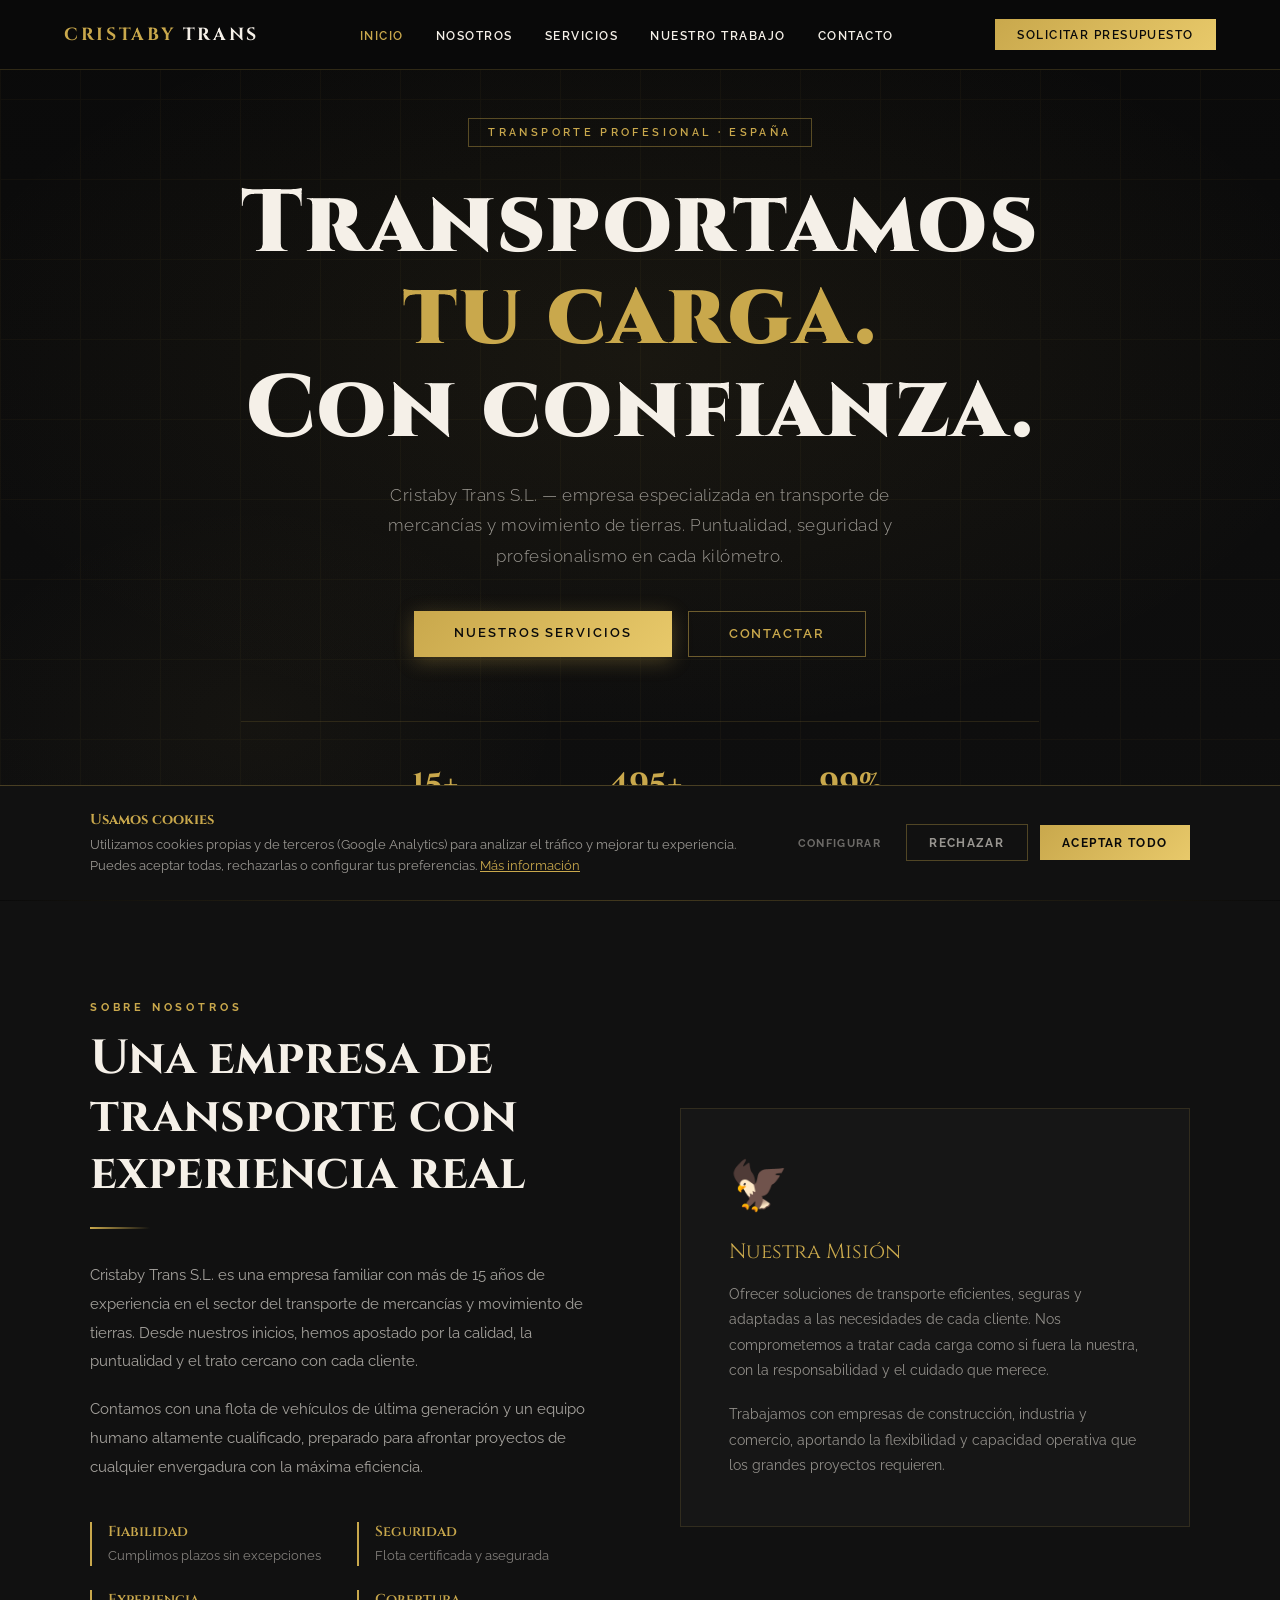
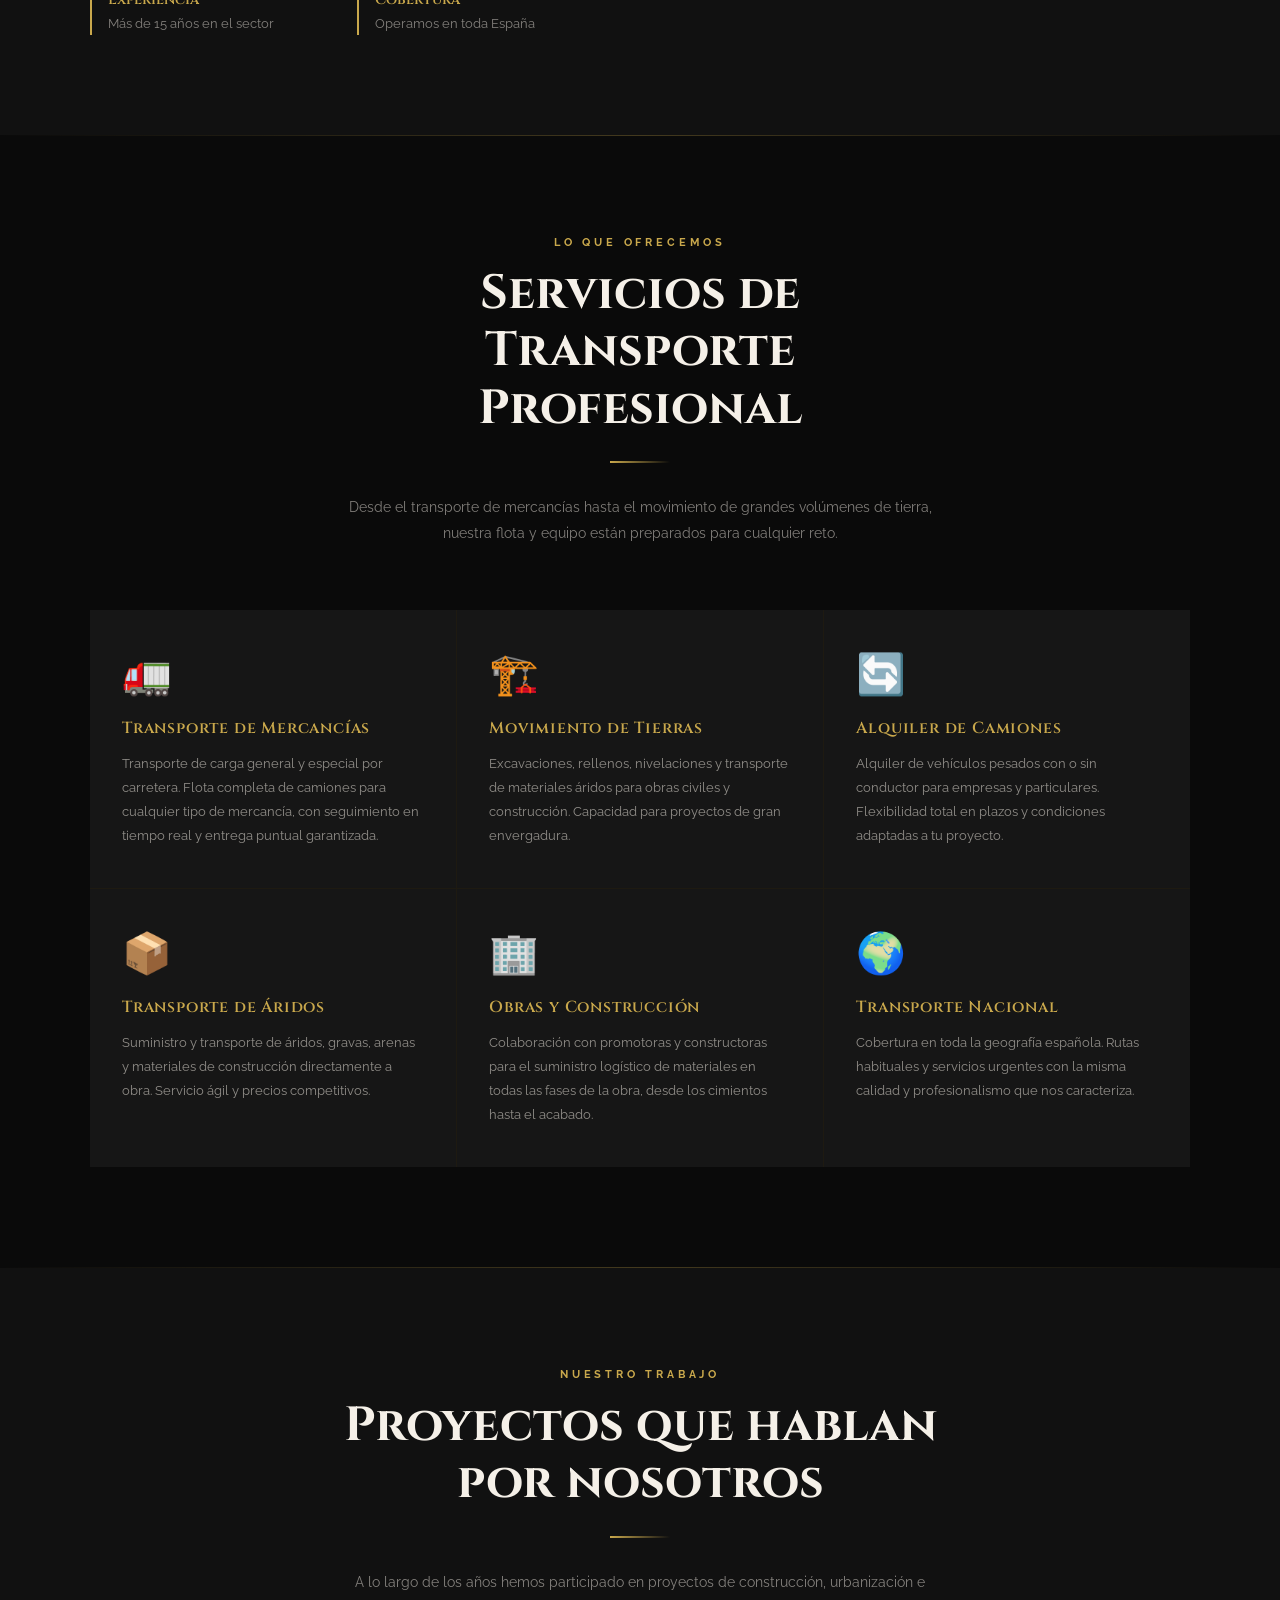
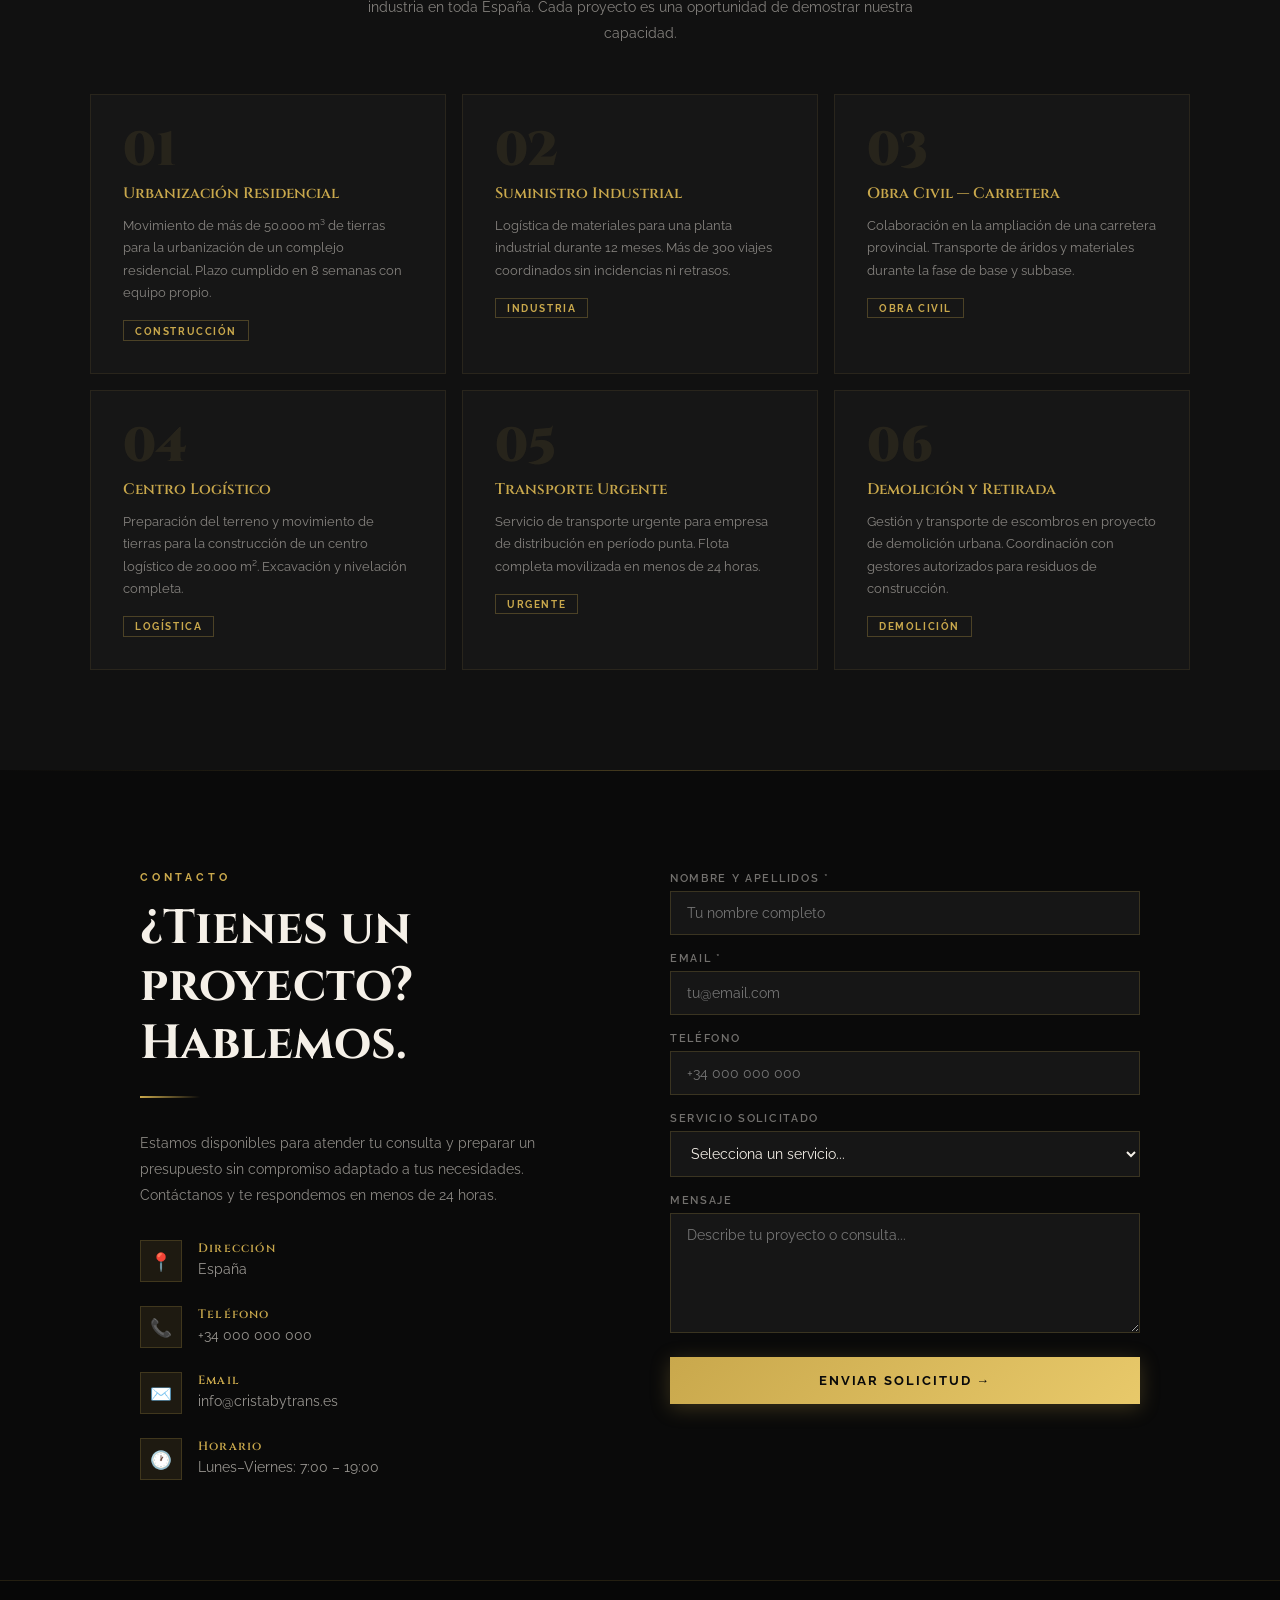
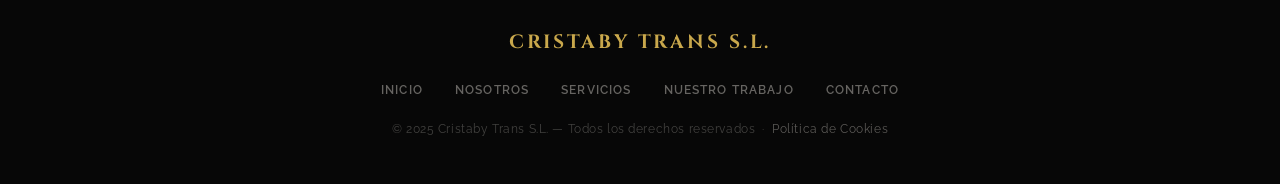
==== index.html @ d16fefc8 "Cristaby Trans - website business ready" ====
<!DOCTYPE html>
<html lang="es">
<head>
  <meta charset="UTF-8" />
  <meta name="viewport" content="width=device-width, initial-scale=1.0" />
  <title>Cristaby Trans S.L. — Transporte de Mercancías</title>
  <link href="https://fonts.googleapis.com/css2?family=Cinzel:wght@400;600;700;900&family=Raleway:wght@300;400;500;600&display=swap" rel="stylesheet" />
  <link rel="stylesheet" href="style.css" />
</head>
<body>

  <!-- NAV -->
  <nav>
    <a class="nav-logo" href="#inicio">CRISTABY <span>TRANS</span></a>
    <ul class="nav-links" id="navLinks">
      <li><a href="#inicio">Inicio</a></li>
      <li><a href="#sobre">Nosotros</a></li>
      <li><a href="#servicios">Servicios</a></li>
      <li><a href="#trabajo">Nuestro Trabajo</a></li>
      <li><a href="#contacto">Contacto</a></li>
    </ul>
    <a href="#contacto" class="nav-cta">Solicitar Presupuesto</a>
    <button class="hamburger" id="hamburger" aria-label="Menú">
      <span></span><span></span><span></span>
    </button>
  </nav>
  <div class="scroll-progress" id="scrollProgress"></div>

  <!-- HERO -->
  <section id="inicio">
    <div class="hero-bg"></div>
    <div class="hero-lines"></div>
    <div class="hero-content">
      <div class="hero-badge">Transporte Profesional · España</div>
      <h1 class="hero-title">
        Transportamos<br>
        <span class="gold">tu carga.</span><br>
        Con confianza.
      </h1>
      <p class="hero-sub">
        Cristaby Trans S.L. — empresa especializada en transporte de mercancías y movimiento de tierras. Puntualidad, seguridad y profesionalismo en cada kilómetro.
      </p>
      <div class="hero-btns">
        <a href="#servicios" class="btn-gold">Nuestros Servicios</a>
        <a href="#contacto" class="btn-outline">Contactar</a>
      </div>
      <div class="hero-stats">
        <div class="stat-item">
          <div class="stat-num">15+</div>
          <div class="stat-label">Años de experiencia</div>
        </div>
        <div class="stat-item">
          <div class="stat-num">500+</div>
          <div class="stat-label">Proyectos completados</div>
        </div>
        <div class="stat-item">
          <div class="stat-num">100%</div>
          <div class="stat-label">Entregas a tiempo</div>
        </div>
      </div>
    </div>
  </section>

  <div class="gold-bar"></div>

  <!-- SOBRE NOSOTROS -->
  <section id="sobre">
    <div class="sobre-grid reveal">
      <div class="sobre-text">
        <div class="section-label">Sobre Nosotros</div>
        <h2 class="section-title">Una empresa de transporte con experiencia real</h2>
        <div class="section-divider"></div>
        <p>
          Cristaby Trans S.L. es una empresa familiar con más de 15 años de experiencia en el sector del transporte de mercancías y movimiento de tierras. Desde nuestros inicios, hemos apostado por la calidad, la puntualidad y el trato cercano con cada cliente.
        </p>
        <p>
          Contamos con una flota de vehículos de última generación y un equipo humano altamente cualificado, preparado para afrontar proyectos de cualquier envergadura con la máxima eficiencia.
        </p>
        <div class="sobre-values">
          <div class="value-item">
            <div class="value-title">Fiabilidad</div>
            <div class="value-desc">Cumplimos plazos sin excepciones</div>
          </div>
          <div class="value-item">
            <div class="value-title">Seguridad</div>
            <div class="value-desc">Flota certificada y asegurada</div>
          </div>
          <div class="value-item">
            <div class="value-title">Experiencia</div>
            <div class="value-desc">Más de 15 años en el sector</div>
          </div>
          <div class="value-item">
            <div class="value-title">Cobertura</div>
            <div class="value-desc">Operamos en toda España</div>
          </div>
        </div>
      </div>
      <div class="sobre-visual">
        <div class="sobre-box">
          <div class="sobre-icon">🦅</div>
          <div class="sobre-box-title">Nuestra Misión</div>
          <p>
            Ofrecer soluciones de transporte eficientes, seguras y adaptadas a las necesidades de cada cliente. Nos comprometemos a tratar cada carga como si fuera la nuestra, con la responsabilidad y el cuidado que merece.
          </p>
          <br/>
          <p>
            Trabajamos con empresas de construcción, industria y comercio, aportando la flexibilidad y capacidad operativa que los grandes proyectos requieren.
          </p>
        </div>
      </div>
    </div>
  </section>

  <div class="gold-bar"></div>

  <!-- SERVICIOS -->
  <section id="servicios">
    <div class="servicios-header reveal">
      <div class="section-label">Lo Que Ofrecemos</div>
      <h2 class="section-title">Servicios de Transporte Profesional</h2>
      <div class="section-divider"></div>
      <p style="font-size:0.88rem; color:rgba(245,240,232,0.5); line-height:1.8;">
        Desde el transporte de mercancías hasta el movimiento de grandes volúmenes de tierra, nuestra flota y equipo están preparados para cualquier reto.
      </p>
    </div>
    <div class="servicios-grid reveal">
      <div class="servicio-card">
        <span class="servicio-icon">🚛</span>
        <div class="servicio-title">Transporte de Mercancías</div>
        <p class="servicio-desc">Transporte de carga general y especial por carretera. Flota completa de camiones para cualquier tipo de mercancía, con seguimiento en tiempo real y entrega puntual garantizada.</p>
      </div>
      <div class="servicio-card">
        <span class="servicio-icon">🏗️</span>
        <div class="servicio-title">Movimiento de Tierras</div>
        <p class="servicio-desc">Excavaciones, rellenos, nivelaciones y transporte de materiales áridos para obras civiles y construcción. Capacidad para proyectos de gran envergadura.</p>
      </div>
      <div class="servicio-card">
        <span class="servicio-icon">🔄</span>
        <div class="servicio-title">Alquiler de Camiones</div>
        <p class="servicio-desc">Alquiler de vehículos pesados con o sin conductor para empresas y particulares. Flexibilidad total en plazos y condiciones adaptadas a tu proyecto.</p>
      </div>
      <div class="servicio-card">
        <span class="servicio-icon">📦</span>
        <div class="servicio-title">Transporte de Áridos</div>
        <p class="servicio-desc">Suministro y transporte de áridos, gravas, arenas y materiales de construcción directamente a obra. Servicio ágil y precios competitivos.</p>
      </div>
      <div class="servicio-card">
        <span class="servicio-icon">🏢</span>
        <div class="servicio-title">Obras y Construcción</div>
        <p class="servicio-desc">Colaboración con promotoras y constructoras para el suministro logístico de materiales en todas las fases de la obra, desde los cimientos hasta el acabado.</p>
      </div>
      <div class="servicio-card">
        <span class="servicio-icon">🌍</span>
        <div class="servicio-title">Transporte Nacional</div>
        <p class="servicio-desc">Cobertura en toda la geografía española. Rutas habituales y servicios urgentes con la misma calidad y profesionalismo que nos caracteriza.</p>
      </div>
    </div>
  </section>

  <div class="gold-bar"></div>

  <!-- NUESTRO TRABAJO -->
  <section id="trabajo">
    <div class="reveal" style="max-width:600px; margin:0 auto; text-align:center;">
      <div class="section-label">Nuestro Trabajo</div>
      <h2 class="section-title">Proyectos que hablan por nosotros</h2>
      <div class="section-divider"></div>
      <p style="font-size:0.88rem; color:rgba(245,240,232,0.5); line-height:1.8;">
        A lo largo de los años hemos participado en proyectos de construcción, urbanización e industria en toda España. Cada proyecto es una oportunidad de demostrar nuestra capacidad.
      </p>
    </div>
    <div class="trabajo-grid reveal">
      <div class="trabajo-item">
        <div class="trabajo-num">01</div>
        <div class="trabajo-title">Urbanización Residencial</div>
        <p class="trabajo-desc">Movimiento de más de 50.000 m³ de tierras para la urbanización de un complejo residencial. Plazo cumplido en 8 semanas con equipo propio.</p>
        <span class="trabajo-tag">Construcción</span>
      </div>
      <div class="trabajo-item">
        <div class="trabajo-num">02</div>
        <div class="trabajo-title">Suministro Industrial</div>
        <p class="trabajo-desc">Logística de materiales para una planta industrial durante 12 meses. Más de 300 viajes coordinados sin incidencias ni retrasos.</p>
        <span class="trabajo-tag">Industria</span>
      </div>
      <div class="trabajo-item">
        <div class="trabajo-num">03</div>
        <div class="trabajo-title">Obra Civil — Carretera</div>
        <p class="trabajo-desc">Colaboración en la ampliación de una carretera provincial. Transporte de áridos y materiales durante la fase de base y subbase.</p>
        <span class="trabajo-tag">Obra Civil</span>
      </div>
      <div class="trabajo-item">
        <div class="trabajo-num">04</div>
        <div class="trabajo-title">Centro Logístico</div>
        <p class="trabajo-desc">Preparación del terreno y movimiento de tierras para la construcción de un centro logístico de 20.000 m². Excavación y nivelación completa.</p>
        <span class="trabajo-tag">Logística</span>
      </div>
      <div class="trabajo-item">
        <div class="trabajo-num">05</div>
        <div class="trabajo-title">Transporte Urgente</div>
        <p class="trabajo-desc">Servicio de transporte urgente para empresa de distribución en período punta. Flota completa movilizada en menos de 24 horas.</p>
        <span class="trabajo-tag">Urgente</span>
      </div>
      <div class="trabajo-item">
        <div class="trabajo-num">06</div>
        <div class="trabajo-title">Demolición y Retirada</div>
        <p class="trabajo-desc">Gestión y transporte de escombros en proyecto de demolición urbana. Coordinación con gestores autorizados para residuos de construcción.</p>
        <span class="trabajo-tag">Demolición</span>
      </div>
    </div>
  </section>

  <div class="gold-bar"></div>

  <!-- CONTACTO -->
  <section id="contacto">
    <div class="contacto-wrapper reveal">
      <div class="contacto-info">
        <div class="section-label">Contacto</div>
        <h2 class="section-title">¿Tienes un proyecto? Hablemos.</h2>
        <div class="section-divider"></div>
        <p>
          Estamos disponibles para atender tu consulta y preparar un presupuesto sin compromiso adaptado a tus necesidades. Contáctanos y te respondemos en menos de 24 horas.
        </p>
        <div class="contacto-items">
          <div class="contacto-item">
            <div class="contacto-item-icon">📍</div>
            <div class="contacto-item-text">
              <strong>Dirección</strong>
              <span>España</span>
            </div>
          </div>
          <div class="contacto-item">
            <div class="contacto-item-icon">📞</div>
            <div class="contacto-item-text">
              <strong>Teléfono</strong>
              <span>+34 000 000 000</span>
            </div>
          </div>
          <div class="contacto-item">
            <div class="contacto-item-icon">✉️</div>
            <div class="contacto-item-text">
              <strong>Email</strong>
              <span>info@cristabytrans.es</span>
            </div>
          </div>
          <div class="contacto-item">
            <div class="contacto-item-icon">🕐</div>
            <div class="contacto-item-text">
              <strong>Horario</strong>
              <span>Lunes–Viernes: 7:00 – 19:00</span>
            </div>
          </div>
        </div>
      </div>
      <div class="contacto-form">
        <div class="form-group">
          <label>Nombre y Apellidos *</label>
          <input type="text" placeholder="Tu nombre completo" />
        </div>
        <div class="form-group">
          <label>Email *</label>
          <input type="email" placeholder="tu@email.com" />
        </div>
        <div class="form-group">
          <label>Teléfono</label>
          <input type="tel" placeholder="+34 000 000 000" />
        </div>
        <div class="form-group">
          <label>Servicio solicitado</label>
          <select>
            <option value="">Selecciona un servicio...</option>
            <option>Transporte de mercancías</option>
            <option>Movimiento de tierras</option>
            <option>Alquiler de camiones</option>
            <option>Transporte de áridos</option>
            <option>Otro</option>
          </select>
        </div>
        <div class="form-group">
          <label>Mensaje</label>
          <textarea placeholder="Describe tu proyecto o consulta..."></textarea>
        </div>
        <button class="btn-submit">Enviar Solicitud →</button>
      </div>
    </div>
  </section>

  <!-- WHATSAPP FLOAT -->
  <a href="https://wa.me/34000000000" class="whatsapp-float" target="_blank" rel="noopener" aria-label="WhatsApp">
    <svg viewBox="0 0 24 24" fill="currentColor"><path d="M17.472 14.382c-.297-.149-1.758-.867-2.03-.967-.273-.099-.471-.148-.67.15-.197.297-.767.966-.94 1.164-.173.199-.347.223-.644.075-.297-.15-1.255-.463-2.39-1.475-.883-.788-1.48-1.761-1.653-2.059-.173-.297-.018-.458.13-.606.134-.133.298-.347.446-.52.149-.174.198-.298.298-.497.099-.198.05-.371-.025-.52-.075-.149-.669-1.612-.916-2.207-.242-.579-.487-.5-.669-.51-.173-.008-.371-.01-.57-.01-.198 0-.52.074-.792.372-.272.297-1.04 1.016-1.04 2.479 0 1.462 1.065 2.875 1.213 3.074.149.198 2.096 3.2 5.077 4.487.709.306 1.262.489 1.694.625.712.227 1.36.195 1.871.118.571-.085 1.758-.719 2.006-1.413.248-.694.248-1.289.173-1.413-.074-.124-.272-.198-.57-.347z"/><path d="M12 0C5.373 0 0 5.373 0 12c0 2.124.558 4.122 1.533 5.857L.054 23.285a.75.75 0 00.921.921l5.428-1.479A11.945 11.945 0 0012 24c6.627 0 12-5.373 12-12S18.627 0 12 0zm0 21.75a9.69 9.69 0 01-4.937-1.35l-.353-.21-3.664.998.975-3.562-.23-.368A9.695 9.695 0 012.25 12C2.25 6.615 6.615 2.25 12 2.25S21.75 6.615 21.75 12 17.385 21.75 12 21.75z"/></svg>
  </a>

  <!-- BACK TO TOP -->
  <button class="back-to-top" id="backToTop" aria-label="Volver arriba">↑</button>

  <!-- TOAST -->
  <div class="toast" id="toast"></div>

  <!-- FOOTER -->
  <footer>
    <div class="footer-logo">CRISTABY TRANS S.L.</div>
    <ul class="footer-links">
      <li><a href="#inicio">Inicio</a></li>
      <li><a href="#sobre">Nosotros</a></li>
      <li><a href="#servicios">Servicios</a></li>
      <li><a href="#trabajo">Nuestro Trabajo</a></li>
      <li><a href="#contacto">Contacto</a></li>
    </ul>
    <div class="footer-copy">© 2025 Cristaby Trans S.L. — Todos los derechos reservados &nbsp;·&nbsp; <a href="politica-cookies.html" style="color:rgba(245,240,232,0.35);text-decoration:none;">Política de Cookies</a></div>
  </footer>

  <!-- GDPR COOKIE BANNER -->
  <div class="cookie-overlay" id="cookieOverlay"></div>
  <div class="cookie-banner" id="cookieBanner">
    <div class="cookie-banner-content">
      <div class="cookie-banner-text">
        <strong>Usamos cookies</strong>
        <p>Utilizamos cookies propias y de terceros (Google Analytics) para analizar el tráfico y mejorar tu experiencia. Puedes aceptar todas, rechazarlas o configurar tus preferencias. <a href="politica-cookies.html" target="_blank">Más información</a></p>
      </div>
      <div class="cookie-banner-actions">
        <button class="cookie-btn cookie-btn-config" id="cookieBtnConfig">Configurar</button>
        <button class="cookie-btn cookie-btn-reject" id="cookieBtnReject">Rechazar</button>
        <button class="cookie-btn cookie-btn-accept" id="cookieBtnAccept">Aceptar todo</button>
      </div>
    </div>
  </div>

  <!-- COOKIE CONFIG MODAL -->
  <div class="cookie-modal" id="cookieModal">
    <div class="cookie-modal-inner">
      <h3 class="cookie-modal-title">Configurar Cookies</h3>
      <div class="cookie-toggle-row">
        <div>
          <div class="cookie-toggle-label">Cookies Necesarias</div>
          <div class="cookie-toggle-desc">Requeridas para el funcionamiento básico del sitio. No pueden desactivarse.</div>
        </div>
        <div class="cookie-toggle cookie-toggle-disabled">ON</div>
      </div>
      <div class="cookie-toggle-row">
        <div>
          <div class="cookie-toggle-label">Cookies Analíticas <span style="color:var(--gold);font-size:0.7rem;">(Google Analytics)</span></div>
          <div class="cookie-toggle-desc">Nos permiten entender cómo se usa el sitio para mejorarlo. No identifican al usuario.</div>
        </div>
        <button class="cookie-toggle" id="toggleAnalytics" data-on="false">OFF</button>
      </div>
      <div class="cookie-modal-actions">
        <button class="cookie-btn cookie-btn-reject" id="cookieModalReject">Rechazar opcionales</button>
        <button class="cookie-btn cookie-btn-accept" id="cookieModalSave">Guardar preferencias</button>
      </div>
    </div>
  </div>

  <script src="script.js"></script>
</body>
</html>
---- style.css ----
*, *::before, *::after { box-sizing: border-box; margin: 0; padding: 0; }

    :root {
      --gold: #C9A84C;
      --gold-light: #E8C96A;
      --gold-dark: #8B6914;
      --black: #0A0A0A;
      --black-soft: #111111;
      --black-card: #161616;
      --white: #F5F0E8;
      --gray: #888;
    }

    html { scroll-behavior: smooth; }

    body {
      font-family: 'Raleway', sans-serif;
      background: var(--black);
      color: var(--white);
      overflow-x: hidden;
    }

    /* ─── NAV ─── */
    nav {
      position: fixed; top: 0; left: 0; right: 0; z-index: 100;
      display: flex; align-items: center; justify-content: space-between;
      padding: 0 5%;
      height: 70px;
      background: rgba(10,10,10,0.95);
      border-bottom: 1px solid rgba(201,168,76,0.2);
      backdrop-filter: blur(10px);
    }

    .nav-logo {
      font-family: 'Cinzel', serif;
      font-size: 1.1rem;
      font-weight: 700;
      letter-spacing: 0.15em;
      color: var(--gold);
      text-decoration: none;
    }
    .nav-logo span { color: var(--white); }

    .nav-links { display: flex; gap: 2rem; list-style: none; }
    .nav-links a {
      font-family: 'Raleway', sans-serif;
      font-size: 0.78rem;
      font-weight: 600;
      letter-spacing: 0.12em;
      text-transform: uppercase;
      color: var(--white);
      text-decoration: none;
      transition: color 0.3s;
    }
    .nav-links a:hover { color: var(--gold); }

    .nav-cta {
      font-family: 'Raleway', sans-serif;
      font-size: 0.75rem;
      font-weight: 600;
      letter-spacing: 0.12em;
      text-transform: uppercase;
      color: var(--black);
      background: linear-gradient(135deg, var(--gold), var(--gold-light));
      padding: 0.55rem 1.4rem;
      border: none;
      cursor: pointer;
      text-decoration: none;
      transition: opacity 0.3s;
    }
    .nav-cta:hover { opacity: 0.85; }

    /* ─── HERO ─── */
    #inicio {
      min-height: 100vh;
      display: flex; flex-direction: column; align-items: center; justify-content: center;
      text-align: center;
      padding: 100px 5% 60px;
      position: relative;
      overflow: hidden;
    }

    .hero-bg {
      position: absolute; inset: 0;
      background:
        radial-gradient(ellipse 80% 60% at 50% 40%, rgba(201,168,76,0.07) 0%, transparent 70%),
        radial-gradient(ellipse 40% 40% at 20% 80%, rgba(201,168,76,0.04) 0%, transparent 60%),
        linear-gradient(180deg, #0A0A0A 0%, #0f0f0f 100%);
    }

    .hero-lines {
      position: absolute; inset: 0; opacity: 0.04;
      background-image: repeating-linear-gradient(0deg, var(--gold) 0px, var(--gold) 1px, transparent 1px, transparent 80px),
                        repeating-linear-gradient(90deg, var(--gold) 0px, var(--gold) 1px, transparent 1px, transparent 80px);
    }

    .hero-content { position: relative; z-index: 2; max-width: 860px; }

    .hero-badge {
      display: inline-block;
      font-family: 'Raleway', sans-serif;
      font-size: 0.7rem;
      font-weight: 600;
      letter-spacing: 0.3em;
      text-transform: uppercase;
      color: var(--gold);
      border: 1px solid rgba(201,168,76,0.4);
      padding: 0.4rem 1.2rem;
      margin-bottom: 2rem;
      animation: fadeDown 0.8s ease both;
    }

    .hero-title {
      font-family: 'Cinzel', serif;
      font-size: clamp(2.8rem, 7vw, 5.5rem);
      font-weight: 900;
      line-height: 1.05;
      letter-spacing: 0.02em;
      color: var(--white);
      animation: fadeUp 0.9s ease 0.2s both;
    }
    .hero-title .gold { color: var(--gold); }

    .hero-sub {
      font-size: 1.05rem;
      font-weight: 300;
      color: rgba(245,240,232,0.6);
      max-width: 560px;
      margin: 1.5rem auto 2.5rem;
      line-height: 1.8;
      letter-spacing: 0.03em;
      animation: fadeUp 0.9s ease 0.4s both;
    }

    .hero-btns {
      display: flex; gap: 1rem; justify-content: center; flex-wrap: wrap;
      animation: fadeUp 0.9s ease 0.6s both;
    }

    .btn-gold {
      font-family: 'Raleway', sans-serif;
      font-size: 0.8rem;
      font-weight: 600;
      letter-spacing: 0.15em;
      text-transform: uppercase;
      color: var(--black);
      background: linear-gradient(135deg, var(--gold), var(--gold-light));
      padding: 0.9rem 2.5rem;
      text-decoration: none;
      transition: transform 0.3s, box-shadow 0.3s;
      box-shadow: 0 4px 20px rgba(201,168,76,0.3);
    }
    .btn-gold:hover { transform: translateY(-2px); box-shadow: 0 8px 30px rgba(201,168,76,0.5); }

    .btn-outline {
      font-family: 'Raleway', sans-serif;
      font-size: 0.8rem;
      font-weight: 600;
      letter-spacing: 0.15em;
      text-transform: uppercase;
      color: var(--gold);
      background: transparent;
      border: 1px solid rgba(201,168,76,0.5);
      padding: 0.9rem 2.5rem;
      text-decoration: none;
      transition: border-color 0.3s, background 0.3s;
    }
    .btn-outline:hover { border-color: var(--gold); background: rgba(201,168,76,0.05); }

    .hero-stats {
      display: flex; gap: 3rem; justify-content: center; margin-top: 4rem;
      padding-top: 3rem;
      border-top: 1px solid rgba(201,168,76,0.15);
      animation: fadeUp 1s ease 0.8s both;
    }
    .stat-item { text-align: center; }
    .stat-num {
      font-family: 'Cinzel', serif;
      font-size: 2rem;
      font-weight: 700;
      color: var(--gold);
      line-height: 1;
    }
    .stat-label {
      font-size: 0.7rem;
      font-weight: 600;
      letter-spacing: 0.12em;
      text-transform: uppercase;
      color: rgba(245,240,232,0.45);
      margin-top: 0.4rem;
    }

    /* ─── SECTION BASE ─── */
    section { padding: 100px 5%; }

    .section-label {
      font-size: 0.68rem;
      font-weight: 700;
      letter-spacing: 0.35em;
      text-transform: uppercase;
      color: var(--gold);
      margin-bottom: 1rem;
    }

    .section-title {
      font-family: 'Cinzel', serif;
      font-size: clamp(1.8rem, 4vw, 3rem);
      font-weight: 700;
      color: var(--white);
      line-height: 1.2;
      max-width: 680px;
    }

    .section-divider {
      width: 60px; height: 2px;
      background: linear-gradient(90deg, var(--gold), transparent);
      margin: 1.5rem 0 2rem;
    }

    /* ─── SOBRE NOSOTROS ─── */
    #sobre {
      background: var(--black-soft);
    }

    .sobre-grid {
      display: grid;
      grid-template-columns: 1fr 1fr;
      gap: 80px;
      align-items: center;
      max-width: 1100px;
      margin: 0 auto;
    }

    .sobre-text p {
      font-size: 0.95rem;
      font-weight: 400;
      color: rgba(245,240,232,0.65);
      line-height: 1.9;
      margin-bottom: 1.2rem;
    }

    .sobre-values {
      display: grid;
      grid-template-columns: 1fr 1fr;
      gap: 1.5rem;
      margin-top: 2.5rem;
    }

    .value-item {
      border-left: 2px solid var(--gold);
      padding-left: 1rem;
    }

    .value-title {
      font-family: 'Cinzel', serif;
      font-size: 0.9rem;
      font-weight: 600;
      color: var(--gold);
      margin-bottom: 0.3rem;
    }

    .value-desc {
      font-size: 0.8rem;
      color: rgba(245,240,232,0.5);
      line-height: 1.6;
    }

    .sobre-visual {
      position: relative;
    }

    .sobre-box {
      background: var(--black-card);
      border: 1px solid rgba(201,168,76,0.15);
      padding: 3rem;
      position: relative;
    }

    .sobre-box::before {
      content: '';
      position: absolute;
      top: -1px; left: -1px; right: -1px; bottom: -1px;
      background: linear-gradient(135deg, rgba(201,168,76,0.3), transparent 50%);
      z-index: -1;
    }

    .sobre-icon {
      font-size: 3rem;
      margin-bottom: 1.5rem;
    }

    .sobre-box-title {
      font-family: 'Cinzel', serif;
      font-size: 1.3rem;
      color: var(--gold);
      margin-bottom: 1rem;
    }

    .sobre-box p {
      font-size: 0.88rem;
      color: rgba(245,240,232,0.55);
      line-height: 1.8;
    }

    /* ─── SERVICIOS ─── */
    #servicios {
      background: var(--black);
    }

    .servicios-header {
      text-align: center;
      max-width: 600px;
      margin: 0 auto 4rem;
    }

    .servicios-header .section-divider { margin: 1.5rem auto 2rem; }
    #trabajo .section-divider { margin: 1.5rem auto 2rem; }
    #trabajo .section-title { max-width: 100%; }

    .servicios-grid {
      display: grid;
      grid-template-columns: repeat(3, 1fr);
      gap: 1.5px;
      max-width: 1100px;
      margin: 0 auto;
      background: rgba(201,168,76,0.1);
    }

    .servicio-card {
      background: var(--black-card);
      padding: 2.5rem 2rem;
      position: relative;
      overflow: hidden;
      transition: background 0.3s;
    }

    .servicio-card::after {
      content: '';
      position: absolute;
      bottom: 0; left: 0; right: 0;
      height: 2px;
      background: linear-gradient(90deg, var(--gold), transparent);
      transform: scaleX(0);
      transform-origin: left;
      transition: transform 0.4s ease;
    }

    .servicio-card:hover { background: #1a1a1a; }
    .servicio-card:hover::after { transform: scaleX(1); }

    .servicio-icon {
      font-size: 2.5rem;
      margin-bottom: 1.2rem;
      display: block;
    }

    .servicio-title {
      font-family: 'Cinzel', serif;
      font-size: 1rem;
      font-weight: 600;
      color: var(--gold);
      margin-bottom: 0.8rem;
      letter-spacing: 0.05em;
    }

    .servicio-desc {
      font-size: 0.83rem;
      color: rgba(245,240,232,0.55);
      line-height: 1.8;
    }

    /* ─── TRABAJO ─── */
    #trabajo {
      background: var(--black-soft);
    }

    .trabajo-grid {
      display: grid;
      grid-template-columns: repeat(3, 1fr);
      gap: 1rem;
      max-width: 1100px;
      margin: 3rem auto 0;
    }

    .trabajo-item {
      background: var(--black-card);
      border: 1px solid rgba(201,168,76,0.1);
      padding: 2rem;
      position: relative;
      transition: border-color 0.3s;
    }

    .trabajo-item:hover { border-color: rgba(201,168,76,0.4); }

    .trabajo-num {
      font-family: 'Cinzel', serif;
      font-size: 3rem;
      font-weight: 900;
      color: rgba(201,168,76,0.1);
      line-height: 1;
      margin-bottom: 0.5rem;
    }

    .trabajo-title {
      font-family: 'Cinzel', serif;
      font-size: 0.95rem;
      font-weight: 600;
      color: var(--gold);
      margin-bottom: 0.7rem;
    }

    .trabajo-desc {
      font-size: 0.82rem;
      color: rgba(245,240,232,0.5);
      line-height: 1.7;
    }

    .trabajo-tag {
      display: inline-block;
      font-size: 0.65rem;
      font-weight: 700;
      letter-spacing: 0.15em;
      text-transform: uppercase;
      color: var(--gold);
      border: 1px solid rgba(201,168,76,0.3);
      padding: 0.2rem 0.7rem;
      margin-top: 1rem;
    }

    /* ─── CONTACTO ─── */
    #contacto {
      background: var(--black);
    }

    .contacto-wrapper {
      max-width: 1000px;
      margin: 0 auto;
      display: grid;
      grid-template-columns: 1fr 1fr;
      gap: 60px;
      align-items: start;
    }

    .contacto-info p {
      font-size: 0.9rem;
      color: rgba(245,240,232,0.55);
      line-height: 1.8;
      margin-bottom: 2rem;
    }

    .contacto-items { display: flex; flex-direction: column; gap: 1.5rem; }

    .contacto-item {
      display: flex;
      gap: 1rem;
      align-items: flex-start;
    }

    .contacto-item-icon {
      width: 42px; height: 42px;
      background: rgba(201,168,76,0.1);
      border: 1px solid rgba(201,168,76,0.2);
      display: flex; align-items: center; justify-content: center;
      font-size: 1.1rem;
      flex-shrink: 0;
    }

    .contacto-item-text strong {
      font-family: 'Cinzel', serif;
      font-size: 0.75rem;
      font-weight: 600;
      color: var(--gold);
      letter-spacing: 0.1em;
      display: block;
      margin-bottom: 0.2rem;
    }

    .contacto-item-text span {
      font-size: 0.85rem;
      color: rgba(245,240,232,0.6);
    }

    .contacto-form { display: flex; flex-direction: column; gap: 1rem; }

    .form-group { display: flex; flex-direction: column; gap: 0.4rem; }

    .form-group label {
      font-size: 0.7rem;
      font-weight: 600;
      letter-spacing: 0.15em;
      text-transform: uppercase;
      color: rgba(245,240,232,0.45);
    }

    .form-group input,
    .form-group textarea,
    .form-group select {
      background: var(--black-card);
      border: 1px solid rgba(201,168,76,0.2);
      color: var(--white);
      font-family: 'Raleway', sans-serif;
      font-size: 0.88rem;
      padding: 0.8rem 1rem;
      outline: none;
      transition: border-color 0.3s;
      width: 100%;
    }

    .form-group input:focus,
    .form-group textarea:focus,
    .form-group select:focus {
      border-color: var(--gold);
    }

    .form-group textarea { height: 120px; resize: vertical; }

    .form-group select option { background: var(--black-card); }

    .btn-submit {
      font-family: 'Raleway', sans-serif;
      font-size: 0.8rem;
      font-weight: 700;
      letter-spacing: 0.15em;
      text-transform: uppercase;
      color: var(--black);
      background: linear-gradient(135deg, var(--gold), var(--gold-light));
      border: none;
      padding: 1rem 2rem;
      cursor: pointer;
      transition: opacity 0.3s, transform 0.3s;
      margin-top: 0.5rem;
      box-shadow: 0 4px 20px rgba(201,168,76,0.25);
    }
    .btn-submit:hover { opacity: 0.9; transform: translateY(-1px); }

    /* ─── FOOTER ─── */
    footer {
      background: #070707;
      border-top: 1px solid rgba(201,168,76,0.15);
      padding: 3rem 5%;
      display: flex;
      flex-direction: column;
      align-items: center;
      gap: 1.5rem;
      text-align: center;
    }

    .footer-logo {
      font-family: 'Cinzel', serif;
      font-size: 1.2rem;
      font-weight: 700;
      color: var(--gold);
      letter-spacing: 0.15em;
    }

    .footer-links {
      display: flex; gap: 2rem; list-style: none;
    }

    .footer-links a {
      font-size: 0.72rem;
      font-weight: 600;
      letter-spacing: 0.1em;
      text-transform: uppercase;
      color: rgba(245,240,232,0.4);
      text-decoration: none;
      transition: color 0.3s;
    }
    .footer-links a:hover { color: var(--gold); }

    .footer-copy {
      font-size: 0.72rem;
      color: rgba(245,240,232,0.25);
      letter-spacing: 0.05em;
    }

    /* ─── GOLD DIVIDER ─── */
    .gold-bar {
      width: 100%;
      height: 1px;
      background: linear-gradient(90deg, transparent, var(--gold), transparent);
      opacity: 0.3;
    }

    /* ─── ANIMATIONS ─── */
    @keyframes fadeUp {
      from { opacity: 0; transform: translateY(24px); }
      to   { opacity: 1; transform: translateY(0); }
    }
    @keyframes fadeDown {
      from { opacity: 0; transform: translateY(-16px); }
      to   { opacity: 1; transform: translateY(0); }
    }

    /* ─── RESPONSIVE ─── */
    @media (max-width: 900px) {
      .nav-links { display: none; }
      .sobre-grid { grid-template-columns: 1fr; gap: 40px; }
      .servicios-grid { grid-template-columns: 1fr 1fr; }
      .trabajo-grid { grid-template-columns: 1fr; }
      .contacto-wrapper { grid-template-columns: 1fr; gap: 40px; }
      .hero-stats { gap: 1.5rem; }
    }

    @media (max-width: 600px) {
      .servicios-grid { grid-template-columns: 1fr; }
      .sobre-values { grid-template-columns: 1fr; }
    }

    /* ─── SCROLL REVEAL ─── */
    .reveal {
      opacity: 0;
      transform: translateY(30px);
      transition: opacity 0.7s ease, transform 0.7s ease;
    }
    .reveal.visible {
      opacity: 1;
      transform: none;
    }

    /* ─── SCROLL PROGRESS ─── */
    .scroll-progress {
      position: fixed; top: 70px; left: 0; right: 0; z-index: 99;
      height: 2px;
      background: linear-gradient(90deg, var(--gold), var(--gold-light));
      transform-origin: left;
      transform: scaleX(0);
      transition: transform 0.1s linear;
    }

    /* ─── HAMBURGER ─── */
    .hamburger {
      display: none;
      flex-direction: column;
      gap: 5px;
      background: none;
      border: none;
      cursor: pointer;
      padding: 4px;
    }
    .hamburger span {
      display: block;
      width: 24px; height: 2px;
      background: var(--gold);
      transition: transform 0.3s, opacity 0.3s;
    }
    .hamburger.open span:nth-child(1) { transform: translateY(7px) rotate(45deg); }
    .hamburger.open span:nth-child(2) { opacity: 0; }
    .hamburger.open span:nth-child(3) { transform: translateY(-7px) rotate(-45deg); }

    @media (max-width: 900px) {
      .hamburger { display: flex; }
      .nav-links {
        display: none;
        position: fixed;
        top: 70px; left: 0; right: 0;
        background: rgba(10,10,10,0.98);
        flex-direction: column;
        align-items: center;
        gap: 0;
        padding: 1rem 0 2rem;
        border-bottom: 1px solid rgba(201,168,76,0.2);
      }
      .nav-links.open { display: flex; }
      .nav-links li { width: 100%; text-align: center; }
      .nav-links a { display: block; padding: 1rem; font-size: 0.85rem; }
    }

    /* ─── ACTIVE NAV ─── */
    .nav-links a.active { color: var(--gold); }

    /* ─── WHATSAPP FLOAT ─── */
    .whatsapp-float {
      position: fixed;
      bottom: 2rem; right: 2rem;
      width: 56px; height: 56px;
      background: #25D366;
      border-radius: 50%;
      display: flex; align-items: center; justify-content: center;
      color: #fff;
      z-index: 200;
      box-shadow: 0 4px 20px rgba(37,211,102,0.4);
      transition: transform 0.3s, box-shadow 0.3s;
    }
    .whatsapp-float svg { width: 28px; height: 28px; }
    .whatsapp-float:hover { transform: scale(1.1); box-shadow: 0 6px 28px rgba(37,211,102,0.6); }

    /* ─── BACK TO TOP ─── */
    .back-to-top {
      position: fixed;
      bottom: 6rem; right: 2rem;
      width: 44px; height: 44px;
      background: rgba(201,168,76,0.15);
      border: 1px solid rgba(201,168,76,0.35);
      color: var(--gold);
      font-size: 1.1rem;
      cursor: pointer;
      z-index: 200;
      opacity: 0;
      pointer-events: none;
      transition: opacity 0.3s, background 0.3s;
    }
    .back-to-top.visible { opacity: 1; pointer-events: auto; }
    .back-to-top:hover { background: rgba(201,168,76,0.25); }

    /* ─── TOAST ─── */
    .toast {
      position: fixed;
      bottom: 2rem; left: 50%;
      transform: translateX(-50%) translateY(80px);
      background: var(--black-card);
      border: 1px solid rgba(201,168,76,0.4);
      color: var(--white);
      font-family: 'Raleway', sans-serif;
      font-size: 0.85rem;
      padding: 0.9rem 2rem;
      z-index: 300;
      opacity: 0;
      transition: transform 0.4s ease, opacity 0.4s ease;
      white-space: nowrap;
      letter-spacing: 0.05em;
    }
    .toast.show {
      transform: translateX(-50%) translateY(0);
      opacity: 1;
    }

    /* ─── FORM VALIDATION ─── */
    .form-group input.error,
    .form-group textarea.error,
    .form-group select.error {
      border-color: #e05252;
    }
    .form-error-msg {
      font-size: 0.7rem;
      color: #e05252;
      letter-spacing: 0.05em;
      margin-top: 2px;
      display: none;
    }
    .form-group.invalid .form-error-msg { display: block; }

    /* ─── COOKIE BANNER ─── */
    .cookie-overlay {
      display: none;
      position: fixed; inset: 0;
      background: rgba(0,0,0,0.5);
      z-index: 998;
    }
    .cookie-overlay.active { display: block; }

    .cookie-banner {
      position: fixed;
      bottom: 0; left: 0; right: 0;
      background: #111;
      border-top: 1px solid rgba(201,168,76,0.3);
      z-index: 999;
      padding: 1.5rem 5%;
      transform: translateY(100%);
      transition: transform 0.4s ease;
    }
    .cookie-banner.show { transform: translateY(0); }

    .cookie-banner-content {
      max-width: 1100px;
      margin: 0 auto;
      display: flex;
      align-items: center;
      gap: 2rem;
      flex-wrap: wrap;
    }

    .cookie-banner-text { flex: 1; min-width: 260px; }
    .cookie-banner-text strong {
      font-family: 'Cinzel', serif;
      font-size: 0.9rem;
      color: var(--gold);
      display: block;
      margin-bottom: 0.4rem;
    }
    .cookie-banner-text p {
      font-size: 0.8rem;
      color: rgba(245,240,232,0.6);
      line-height: 1.6;
    }
    .cookie-banner-text a { color: var(--gold); text-decoration: underline; }

    .cookie-banner-actions {
      display: flex;
      gap: 0.75rem;
      flex-wrap: wrap;
      align-items: center;
    }

    .cookie-btn {
      font-family: 'Raleway', sans-serif;
      font-size: 0.72rem;
      font-weight: 700;
      letter-spacing: 0.12em;
      text-transform: uppercase;
      padding: 0.65rem 1.4rem;
      border: none;
      cursor: pointer;
      transition: opacity 0.2s, transform 0.2s;
      white-space: nowrap;
    }
    .cookie-btn:hover { opacity: 0.85; transform: translateY(-1px); }
    .cookie-btn-accept { background: linear-gradient(135deg, var(--gold), var(--gold-light)); color: var(--black); }
    .cookie-btn-reject { background: transparent; border: 1px solid rgba(201,168,76,0.35); color: rgba(245,240,232,0.6); }
    .cookie-btn-config { background: transparent; color: rgba(245,240,232,0.4); font-size: 0.7rem; padding: 0.65rem 0.8rem; }

    /* ─── COOKIE MODAL ─── */
    .cookie-modal {
      display: none;
      position: fixed;
      inset: 0;
      z-index: 1000;
      align-items: center;
      justify-content: center;
    }
    .cookie-modal.show { display: flex; }

    .cookie-modal-inner {
      background: var(--black-card);
      border: 1px solid rgba(201,168,76,0.25);
      padding: 2.5rem;
      max-width: 520px;
      width: 90%;
      position: relative;
    }

    .cookie-modal-title {
      font-family: 'Cinzel', serif;
      font-size: 1.1rem;
      color: var(--gold);
      margin-bottom: 1.5rem;
    }

    .cookie-toggle-row {
      display: flex;
      align-items: flex-start;
      justify-content: space-between;
      gap: 1.5rem;
      padding: 1.2rem 0;
      border-bottom: 1px solid rgba(201,168,76,0.1);
    }

    .cookie-toggle-label {
      font-family: 'Cinzel', serif;
      font-size: 0.82rem;
      color: var(--white);
      margin-bottom: 0.3rem;
    }
    .cookie-toggle-desc {
      font-size: 0.75rem;
      color: rgba(245,240,232,0.45);
      line-height: 1.5;
      max-width: 340px;
    }

    .cookie-toggle {
      min-width: 52px;
      height: 28px;
      border-radius: 14px;
      border: 1px solid rgba(201,168,76,0.3);
      background: rgba(201,168,76,0.05);
      color: rgba(245,240,232,0.35);
      font-size: 0.65rem;
      font-weight: 700;
      letter-spacing: 0.1em;
      cursor: pointer;
      transition: background 0.3s, color 0.3s;
      flex-shrink: 0;
    }
    .cookie-toggle.on {
      background: linear-gradient(135deg, var(--gold), var(--gold-light));
      color: var(--black);
      border-color: var(--gold);
    }
    .cookie-toggle-disabled {
      cursor: default;
      background: linear-gradient(135deg, var(--gold), var(--gold-light));
      color: var(--black);
      border-color: var(--gold);
      opacity: 0.6;
    }

    .cookie-modal-actions {
      display: flex;
      gap: 0.75rem;
      margin-top: 2rem;
      justify-content: flex-end;
    }
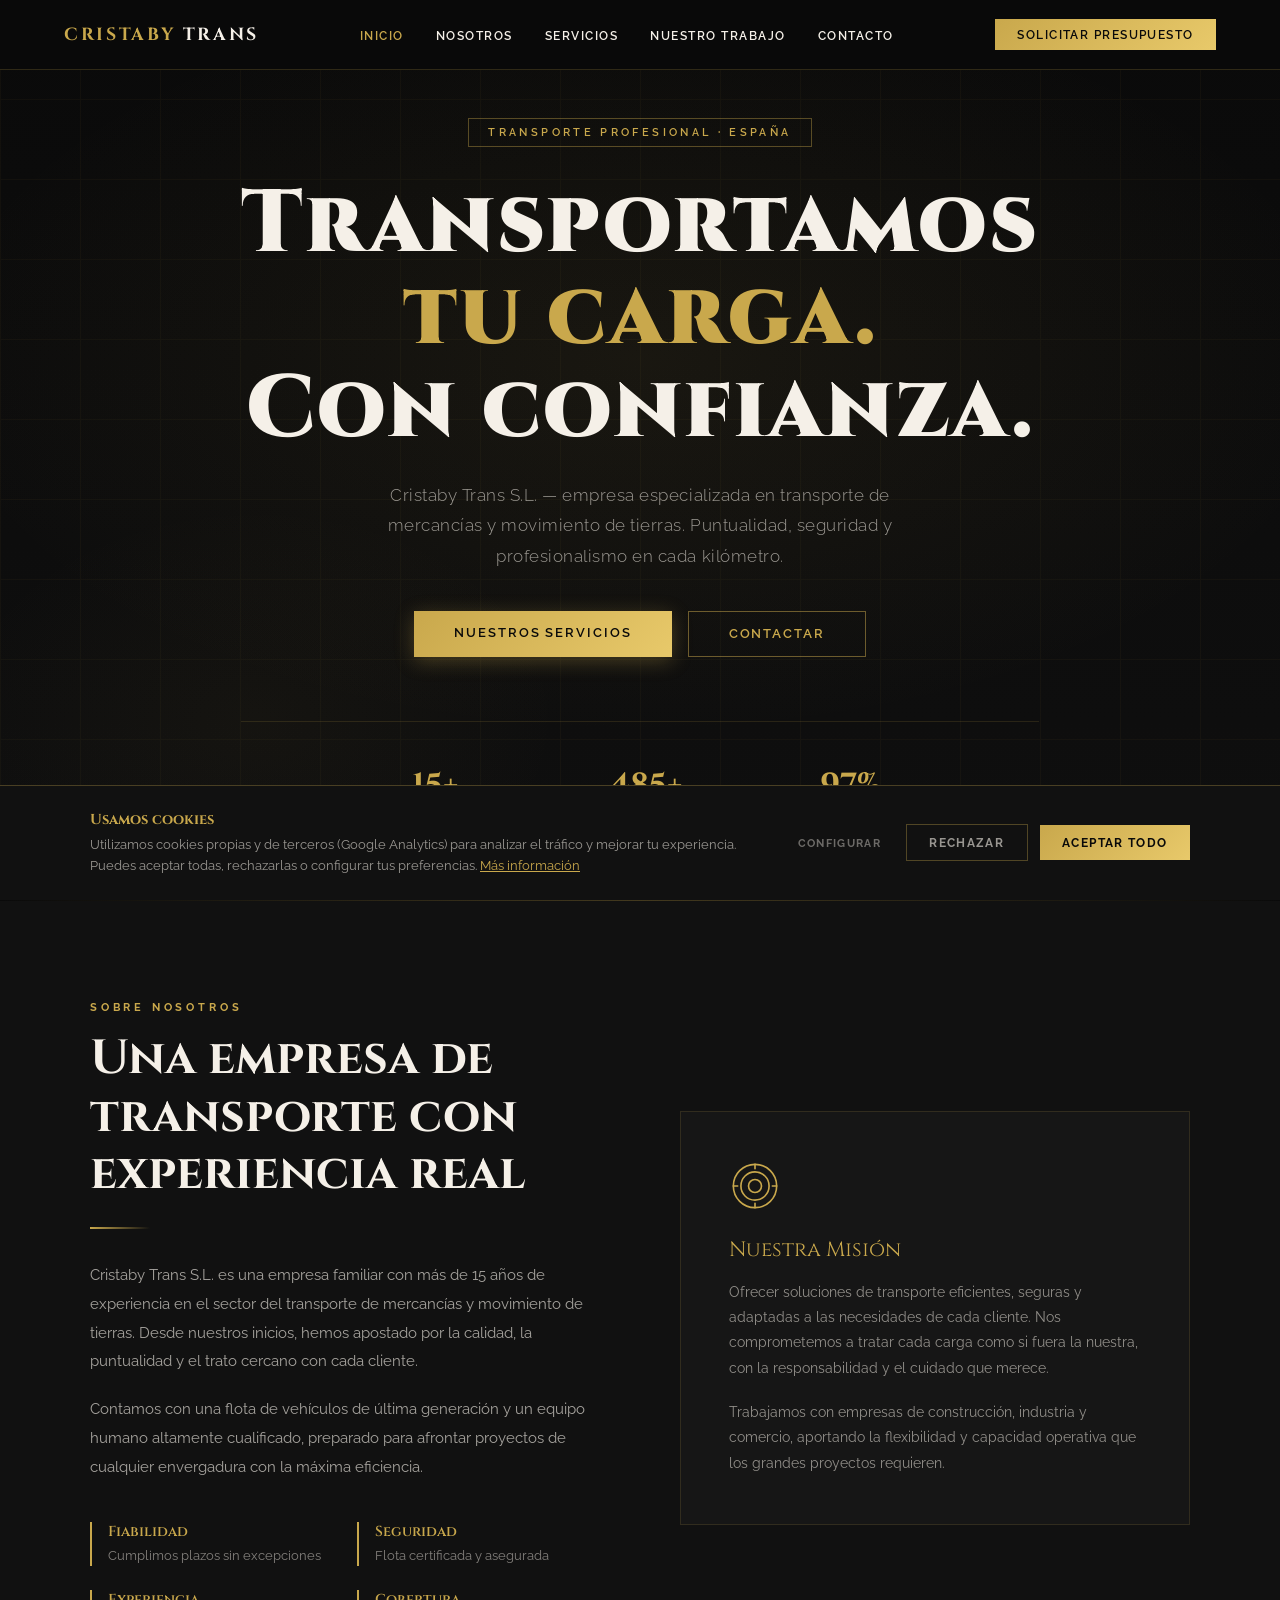
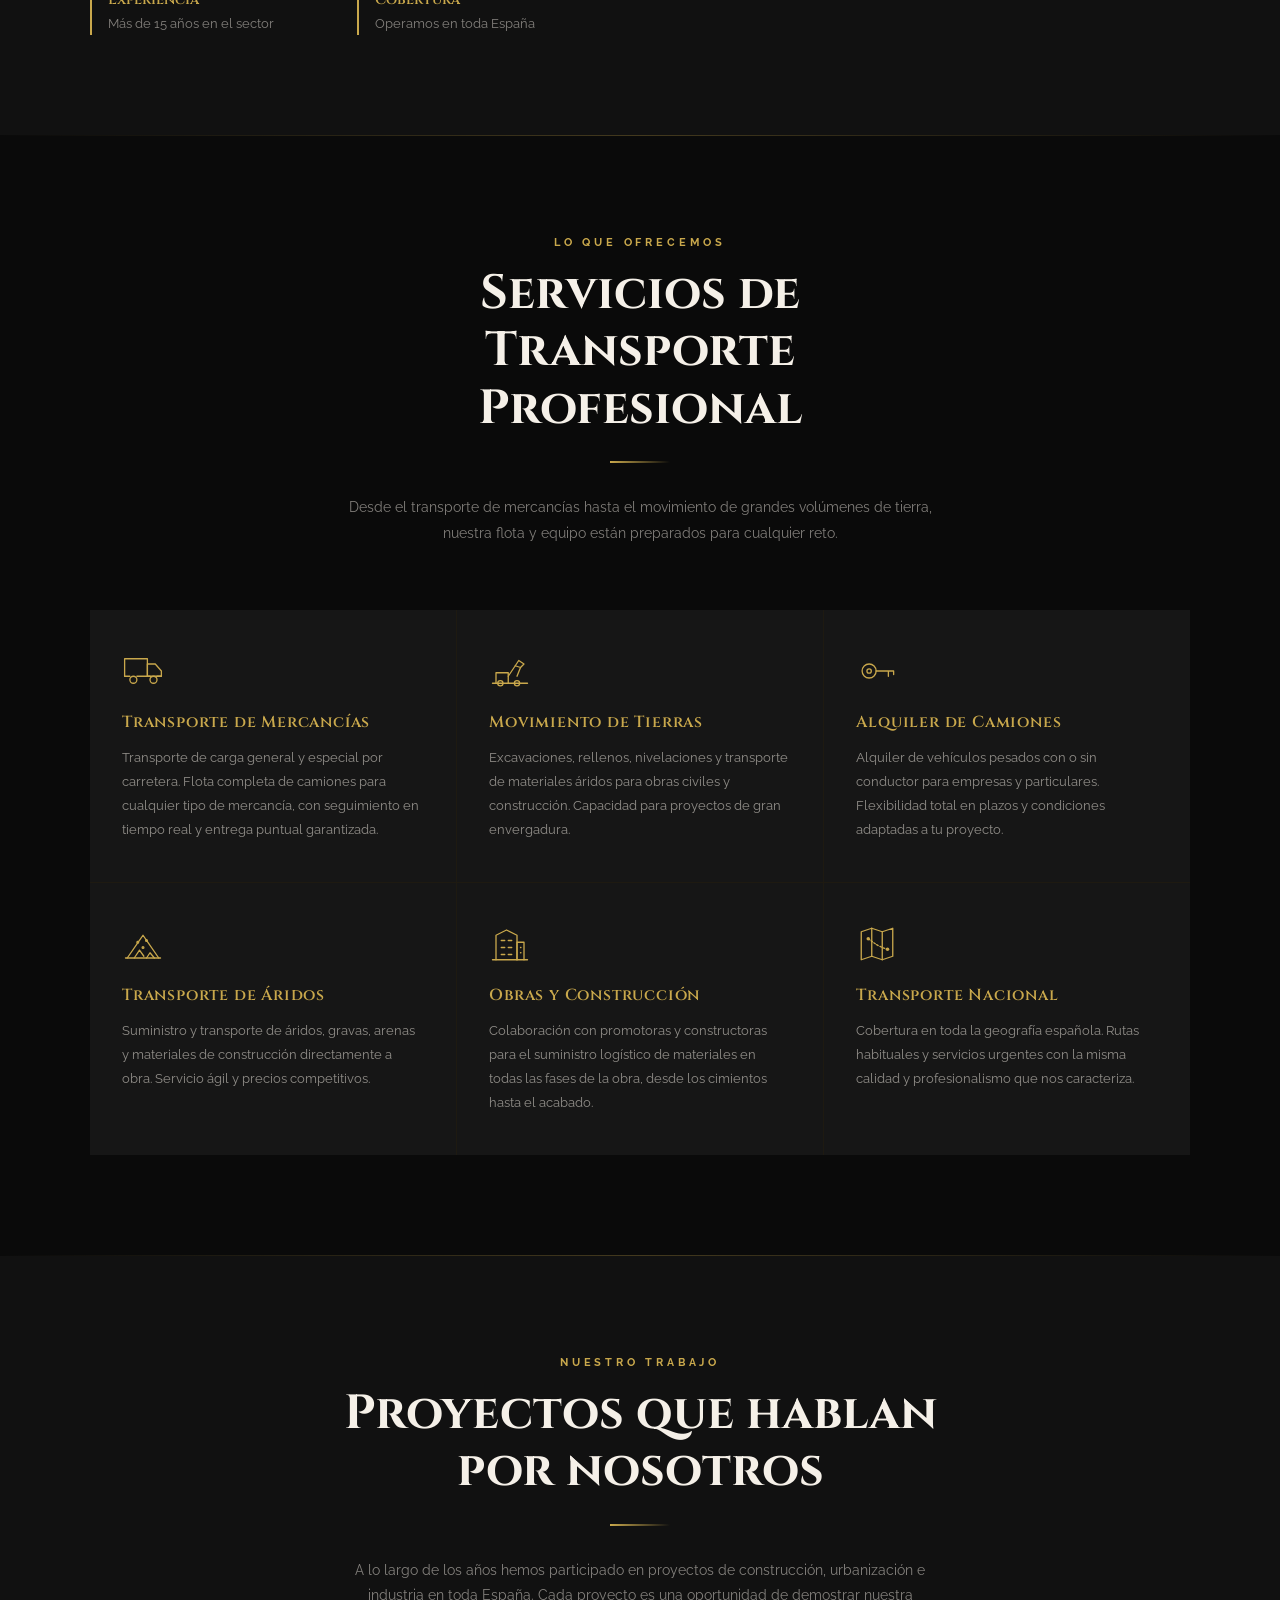
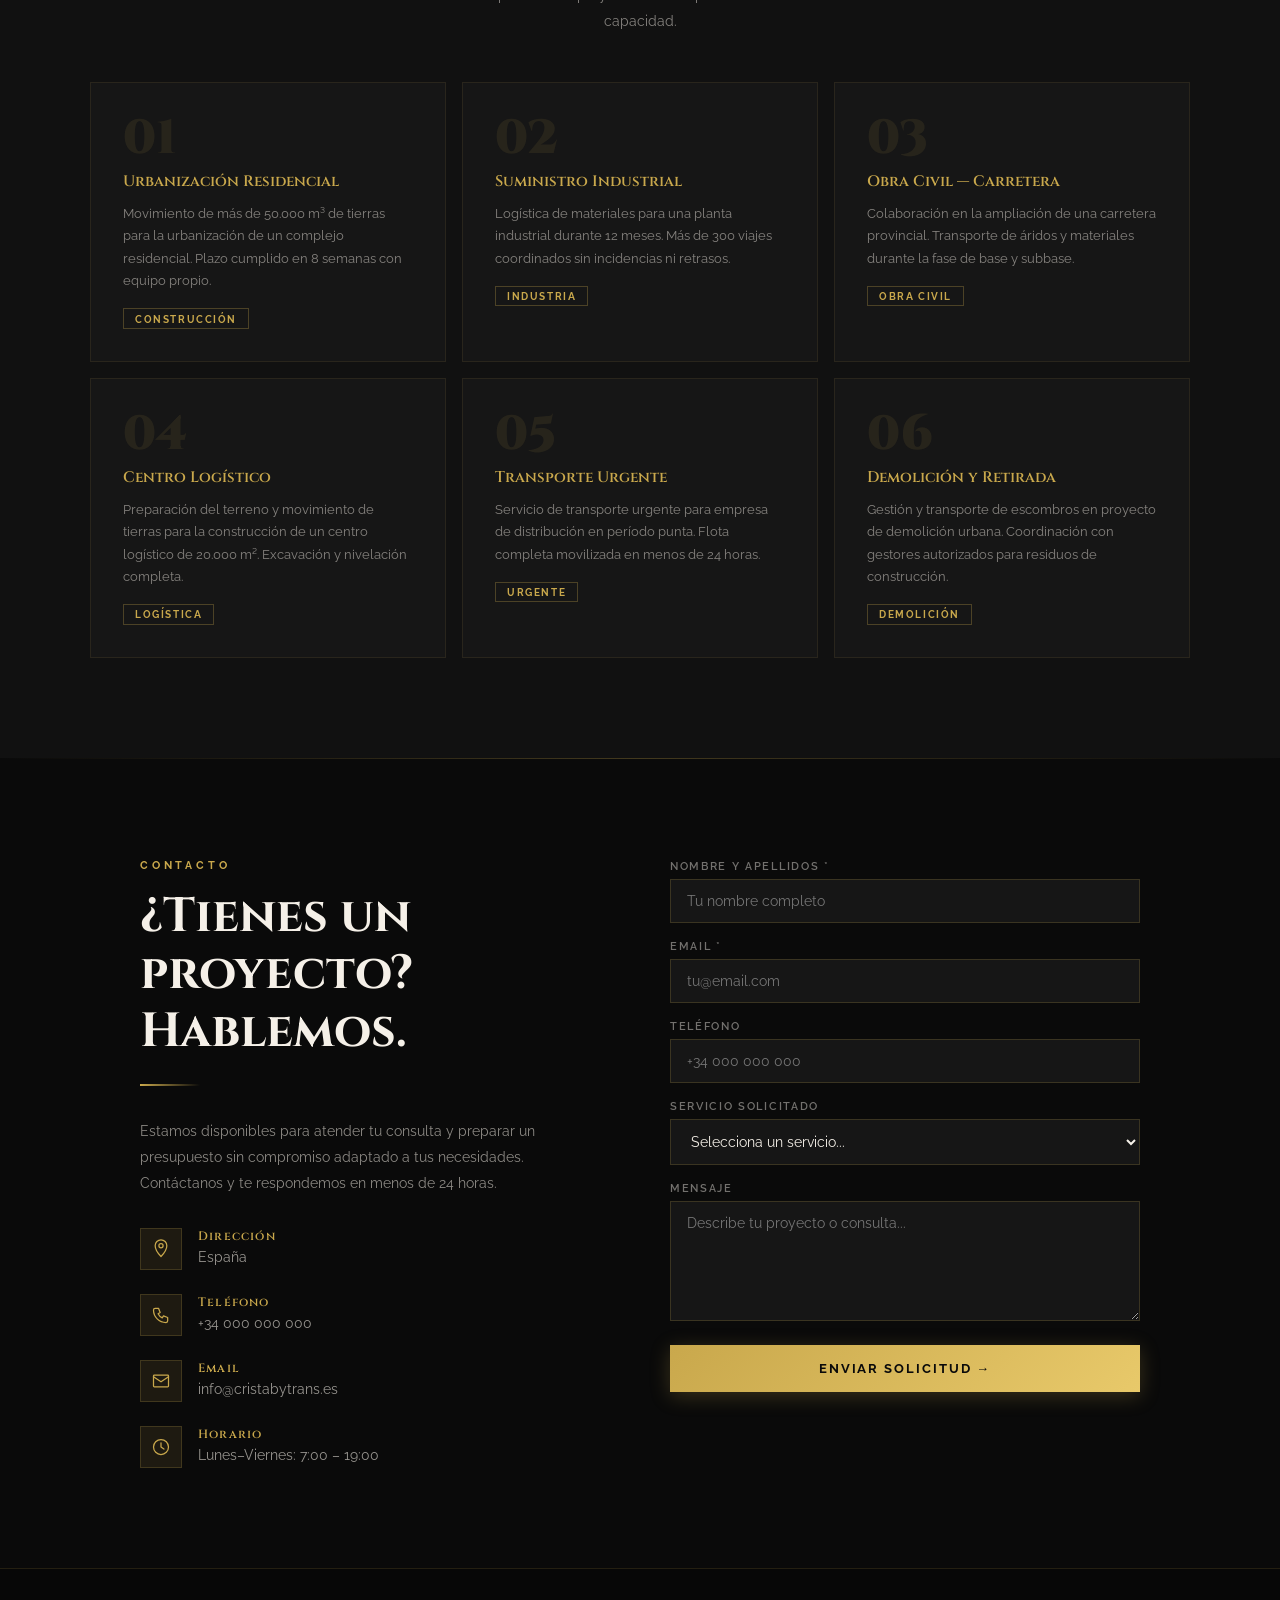
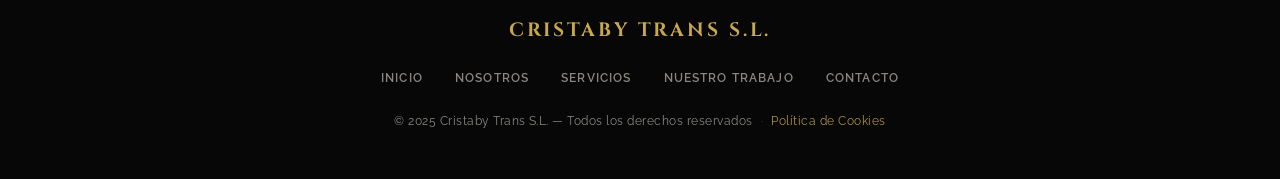
==== commit 13b91ced: "Update design - SVG icons si imbunatatiri vizuale" ====
--- a/index.html
+++ b/index.html
@@ -97,7 +97,14 @@
       </div>
       <div class="sobre-visual">
         <div class="sobre-box">
-          <div class="sobre-icon">🦅</div>
+          <div class="sobre-icon">
+            <svg viewBox="0 0 48 48" fill="none" stroke="currentColor" stroke-width="1.5" stroke-linecap="round" stroke-linejoin="round">
+              <circle cx="24" cy="24" r="20"/>
+              <circle cx="24" cy="24" r="13"/>
+              <circle cx="24" cy="24" r="6"/>
+              <path d="M24 4v4M24 40v4M4 24h4M40 24h4"/>
+            </svg>
+          </div>
           <div class="sobre-box-title">Nuestra Misión</div>
           <p>
             Ofrecer soluciones de transporte eficientes, seguras y adaptadas a las necesidades de cada cliente. Nos comprometemos a tratar cada carga como si fuera la nuestra, con la responsabilidad y el cuidado que merece.
@@ -125,32 +132,79 @@
     </div>
     <div class="servicios-grid reveal">
       <div class="servicio-card">
-        <span class="servicio-icon">🚛</span>
+        <span class="servicio-icon">
+          <svg viewBox="0 0 48 48" fill="none" stroke="currentColor" stroke-width="1.5" stroke-linecap="round" stroke-linejoin="round">
+            <path d="M3 30V10h26v20"/>
+            <path d="M29 16h9l7 8v6H29z"/>
+            <circle cx="13" cy="34" r="4"/>
+            <circle cx="36" cy="34" r="4"/>
+            <path d="M17 30h15M3 30h6M40 30h5"/>
+          </svg>
+        </span>
         <div class="servicio-title">Transporte de Mercancías</div>
         <p class="servicio-desc">Transporte de carga general y especial por carretera. Flota completa de camiones para cualquier tipo de mercancía, con seguimiento en tiempo real y entrega puntual garantizada.</p>
       </div>
       <div class="servicio-card">
-        <span class="servicio-icon">🏗️</span>
+        <span class="servicio-icon">
+          <svg viewBox="0 0 48 48" fill="none" stroke="currentColor" stroke-width="1.5" stroke-linecap="round" stroke-linejoin="round">
+            <path d="M4 38h40"/>
+            <path d="M8 38V26h14v12"/>
+            <path d="M22 30l8-12 6 2-4 10"/>
+            <circle cx="13" cy="38" r="3"/>
+            <circle cx="32" cy="38" r="3"/>
+            <path d="M30 18l4-6 6 4-4 4"/>
+          </svg>
+        </span>
         <div class="servicio-title">Movimiento de Tierras</div>
         <p class="servicio-desc">Excavaciones, rellenos, nivelaciones y transporte de materiales áridos para obras civiles y construcción. Capacidad para proyectos de gran envergadura.</p>
       </div>
       <div class="servicio-card">
-        <span class="servicio-icon">🔄</span>
+        <span class="servicio-icon">
+          <svg viewBox="0 0 48 48" fill="none" stroke="currentColor" stroke-width="1.5" stroke-linecap="round" stroke-linejoin="round">
+            <circle cx="15" cy="24" r="8"/>
+            <circle cx="15" cy="24" r="2.5"/>
+            <path d="M23 24h20M37 24v6M43 24v4"/>
+          </svg>
+        </span>
         <div class="servicio-title">Alquiler de Camiones</div>
         <p class="servicio-desc">Alquiler de vehículos pesados con o sin conductor para empresas y particulares. Flexibilidad total en plazos y condiciones adaptadas a tu proyecto.</p>
       </div>
       <div class="servicio-card">
-        <span class="servicio-icon">📦</span>
+        <span class="servicio-icon">
+          <svg viewBox="0 0 48 48" fill="none" stroke="currentColor" stroke-width="1.5" stroke-linecap="round" stroke-linejoin="round">
+            <path d="M4 40h40"/>
+            <path d="M6 40L24 14l18 26"/>
+            <path d="M14 40l6-9 5 7M28 40l4-6 5 6"/>
+            <circle cx="18" cy="22" r="1"/>
+            <circle cx="28" cy="20" r="1"/>
+            <circle cx="24" cy="28" r="1"/>
+          </svg>
+        </span>
         <div class="servicio-title">Transporte de Áridos</div>
         <p class="servicio-desc">Suministro y transporte de áridos, gravas, arenas y materiales de construcción directamente a obra. Servicio ágil y precios competitivos.</p>
       </div>
       <div class="servicio-card">
-        <span class="servicio-icon">🏢</span>
+        <span class="servicio-icon">
+          <svg viewBox="0 0 48 48" fill="none" stroke="currentColor" stroke-width="1.5" stroke-linecap="round" stroke-linejoin="round">
+            <path d="M8 42V14l12-6 12 6v28"/>
+            <path d="M32 42V22h8v20"/>
+            <path d="M4 42h40"/>
+            <path d="M14 20h4M22 20h4M14 28h4M22 28h4M14 36h4M22 36h4M36 28h0.5M36 34h0.5"/>
+          </svg>
+        </span>
         <div class="servicio-title">Obras y Construcción</div>
         <p class="servicio-desc">Colaboración con promotoras y constructoras para el suministro logístico de materiales en todas las fases de la obra, desde los cimientos hasta el acabado.</p>
       </div>
       <div class="servicio-card">
-        <span class="servicio-icon">🌍</span>
+        <span class="servicio-icon">
+          <svg viewBox="0 0 48 48" fill="none" stroke="currentColor" stroke-width="1.5" stroke-linecap="round" stroke-linejoin="round">
+            <path d="M6 10l12-4 12 4 12-4v32l-12 4-12-4-12 4z"/>
+            <path d="M18 6v32M30 10v32"/>
+            <circle cx="14" cy="18" r="2" fill="currentColor" stroke="none"/>
+            <circle cx="36" cy="30" r="2" fill="currentColor" stroke="none"/>
+            <path d="M14 18c4 2 8 8 22 12" stroke-dasharray="2 2"/>
+          </svg>
+        </span>
         <div class="servicio-title">Transporte Nacional</div>
         <p class="servicio-desc">Cobertura en toda la geografía española. Rutas habituales y servicios urgentes con la misma calidad y profesionalismo que nos caracteriza.</p>
       </div>
@@ -223,28 +277,47 @@
         </p>
         <div class="contacto-items">
           <div class="contacto-item">
-            <div class="contacto-item-icon">📍</div>
+            <div class="contacto-item-icon">
+              <svg viewBox="0 0 24 24" fill="none" stroke="currentColor" stroke-width="1.5" stroke-linecap="round" stroke-linejoin="round">
+                <path d="M12 21s-7-7.5-7-13a7 7 0 0114 0c0 5.5-7 13-7 13z"/>
+                <circle cx="12" cy="8" r="2.5"/>
+              </svg>
+            </div>
             <div class="contacto-item-text">
               <strong>Dirección</strong>
               <span>España</span>
             </div>
           </div>
           <div class="contacto-item">
-            <div class="contacto-item-icon">📞</div>
+            <div class="contacto-item-icon">
+              <svg viewBox="0 0 24 24" fill="none" stroke="currentColor" stroke-width="1.5" stroke-linecap="round" stroke-linejoin="round">
+                <path d="M5 4h4l2 5-2.5 1.5a11 11 0 005 5L15 13l5 2v4a2 2 0 01-2 2A15 15 0 013 6a2 2 0 012-2z"/>
+              </svg>
+            </div>
             <div class="contacto-item-text">
               <strong>Teléfono</strong>
               <span>+34 000 000 000</span>
             </div>
           </div>
           <div class="contacto-item">
-            <div class="contacto-item-icon">✉️</div>
+            <div class="contacto-item-icon">
+              <svg viewBox="0 0 24 24" fill="none" stroke="currentColor" stroke-width="1.5" stroke-linecap="round" stroke-linejoin="round">
+                <rect x="3" y="5" width="18" height="14" rx="1"/>
+                <path d="M3 7l9 6 9-6"/>
+              </svg>
+            </div>
             <div class="contacto-item-text">
               <strong>Email</strong>
               <span>info@cristabytrans.es</span>
             </div>
           </div>
           <div class="contacto-item">
-            <div class="contacto-item-icon">🕐</div>
+            <div class="contacto-item-icon">
+              <svg viewBox="0 0 24 24" fill="none" stroke="currentColor" stroke-width="1.5" stroke-linecap="round" stroke-linejoin="round">
+                <circle cx="12" cy="12" r="9"/>
+                <path d="M12 7v5l3.5 2.5"/>
+              </svg>
+            </div>
             <div class="contacto-item-text">
               <strong>Horario</strong>
               <span>Lunes–Viernes: 7:00 – 19:00</span>
@@ -306,7 +379,7 @@
       <li><a href="#trabajo">Nuestro Trabajo</a></li>
       <li><a href="#contacto">Contacto</a></li>
     </ul>
-    <div class="footer-copy">© 2025 Cristaby Trans S.L. — Todos los derechos reservados &nbsp;·&nbsp; <a href="politica-cookies.html" style="color:rgba(245,240,232,0.35);text-decoration:none;">Política de Cookies</a></div>
+    <div class="footer-copy">© 2025 Cristaby Trans S.L. — Todos los derechos reservados<span class="footer-sep">·</span><a href="politica-cookies.html">Política de Cookies</a></div>
   </footer>
 
   <!-- GDPR COOKIE BANNER -->
--- a/style.css
+++ b/style.css
@@ -287,6 +287,12 @@
     .sobre-icon {
       font-size: 3rem;
       margin-bottom: 1.5rem;
+      color: var(--gold);
+    }
+    .sobre-icon svg {
+      width: 52px;
+      height: 52px;
+      display: block;
     }
 
     .sobre-box-title {
@@ -352,6 +358,12 @@
       font-size: 2.5rem;
       margin-bottom: 1.2rem;
       display: block;
+      color: var(--gold);
+    }
+    .servicio-icon svg {
+      width: 42px;
+      height: 42px;
+      display: block;
     }
 
     .servicio-title {
@@ -463,6 +475,11 @@
       display: flex; align-items: center; justify-content: center;
       font-size: 1.1rem;
       flex-shrink: 0;
+      color: var(--gold);
+    }
+    .contacto-item-icon svg {
+      width: 20px;
+      height: 20px;
     }
 
     .contacto-item-text strong {
@@ -555,6 +572,8 @@
 
     .footer-links {
       display: flex; gap: 2rem; list-style: none;
+      flex-wrap: wrap;
+      justify-content: center;
     }
 
     .footer-links a {
@@ -562,16 +581,56 @@
       font-weight: 600;
       letter-spacing: 0.1em;
       text-transform: uppercase;
-      color: rgba(245,240,232,0.4);
+      color: rgba(245,240,232,0.55);
       text-decoration: none;
       transition: color 0.3s;
     }
     .footer-links a:hover { color: var(--gold); }
 
     .footer-copy {
-      font-size: 0.72rem;
-      color: rgba(245,240,232,0.25);
-      letter-spacing: 0.05em;
+      font-size: 0.78rem;
+      color: rgba(245,240,232,0.55);
+      letter-spacing: 0.04em;
+      line-height: 1.7;
+      max-width: 90%;
+    }
+    .footer-copy a {
+      color: var(--gold) !important;
+      text-decoration: none !important;
+      opacity: 0.85;
+      transition: opacity 0.3s;
+    }
+    .footer-copy a:hover { opacity: 1; }
+    .footer-copy .footer-sep {
+      color: rgba(201,168,76,0.4);
+      margin: 0 0.5rem;
+    }
+
+    @media (max-width: 600px) {
+      footer {
+        padding: 2.5rem 6%;
+        gap: 1.25rem;
+      }
+      .footer-logo {
+        font-size: 1.05rem;
+      }
+      .footer-links {
+        gap: 1rem 1.5rem;
+      }
+      .footer-links a {
+        font-size: 0.7rem;
+      }
+      .footer-copy {
+        font-size: 0.75rem;
+        line-height: 1.8;
+      }
+      .footer-copy .footer-sep {
+        display: block;
+        height: 0.5rem;
+        margin: 0;
+        overflow: hidden;
+        visibility: hidden;
+      }
     }
 
     /* ─── GOLD DIVIDER ─── */
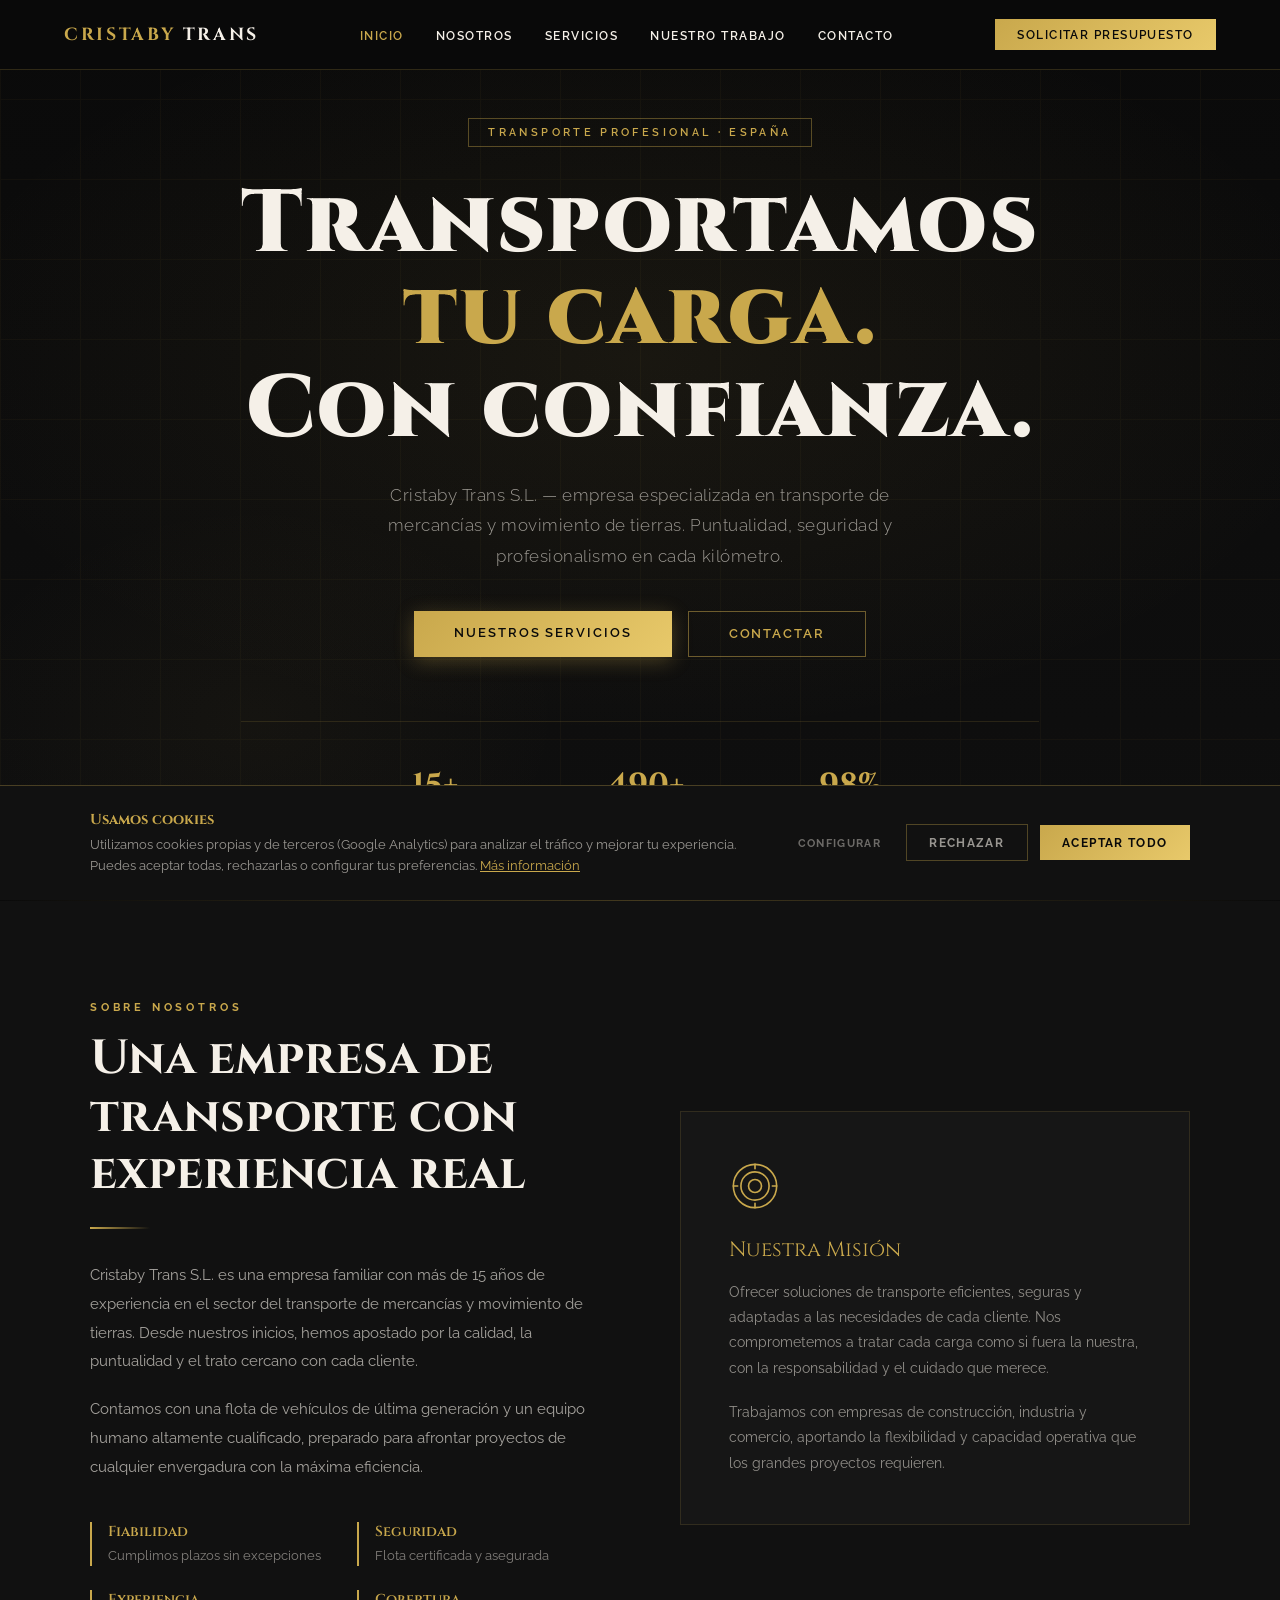
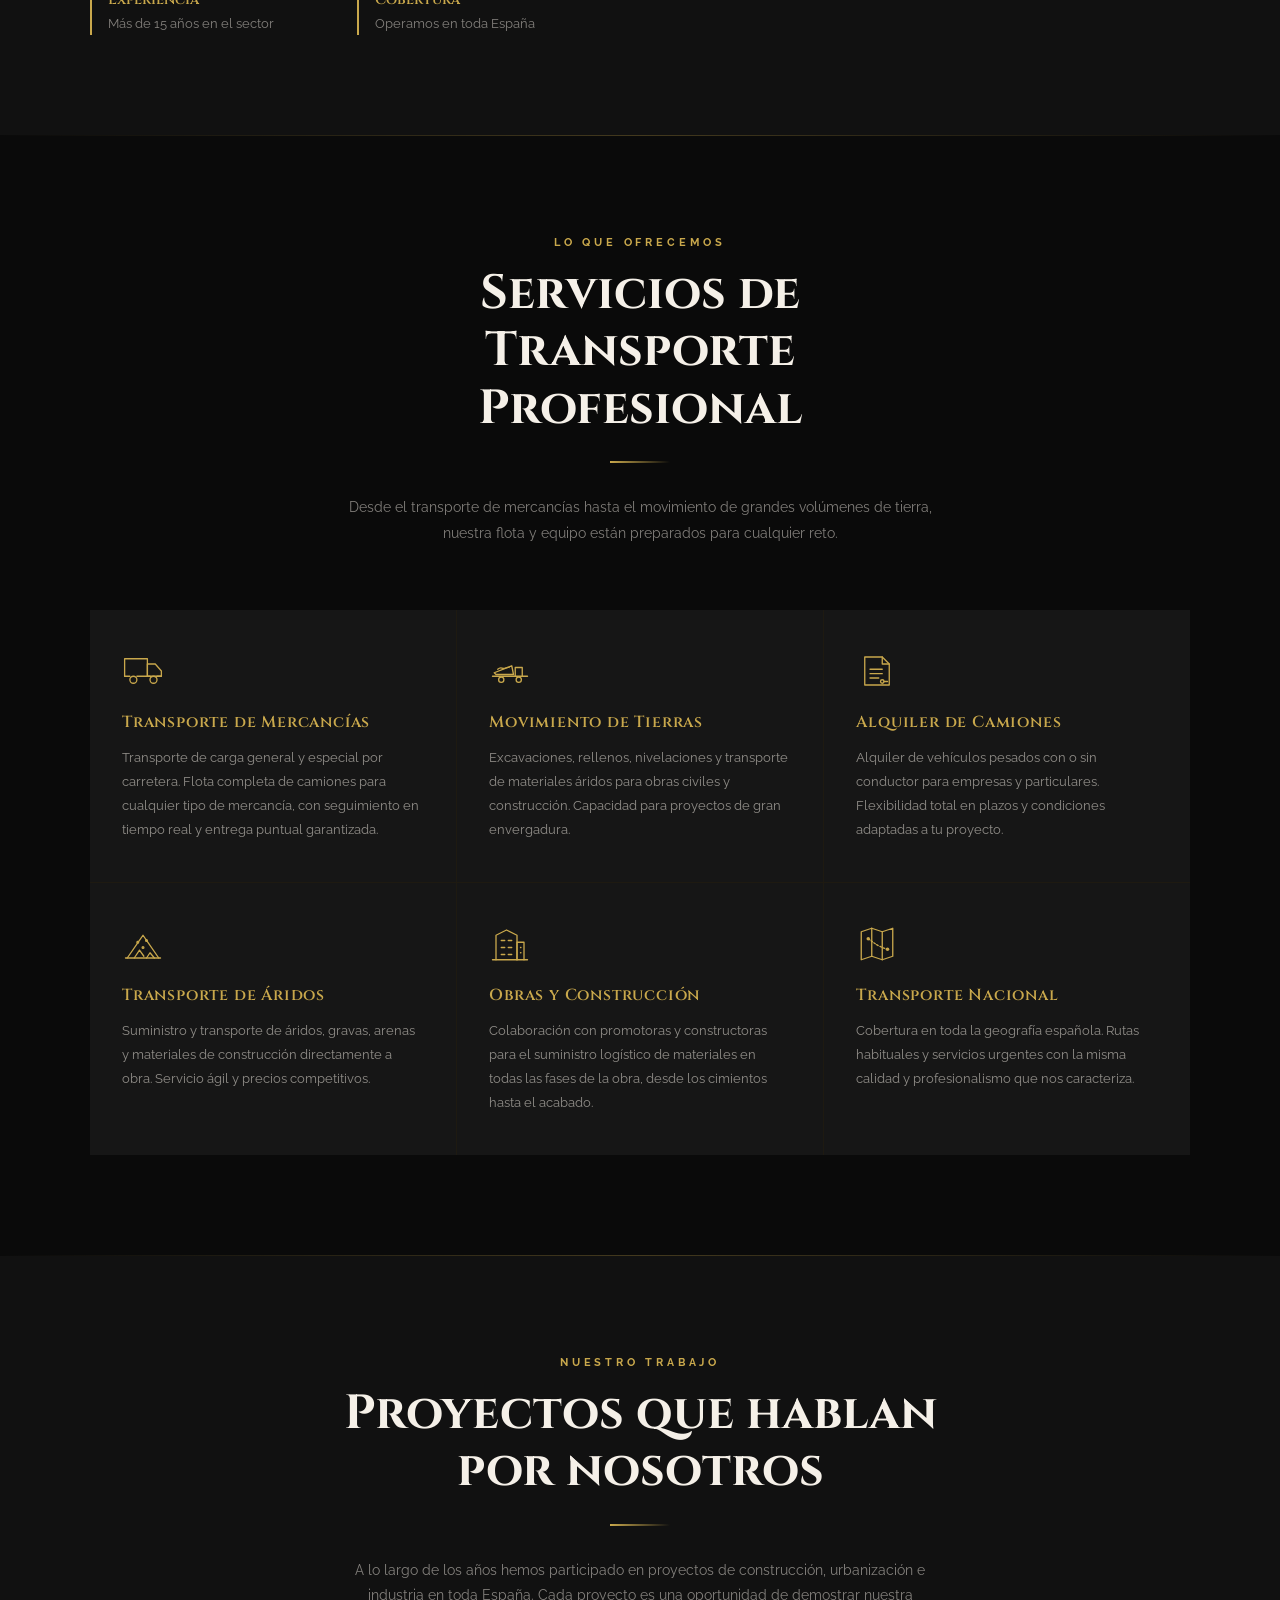
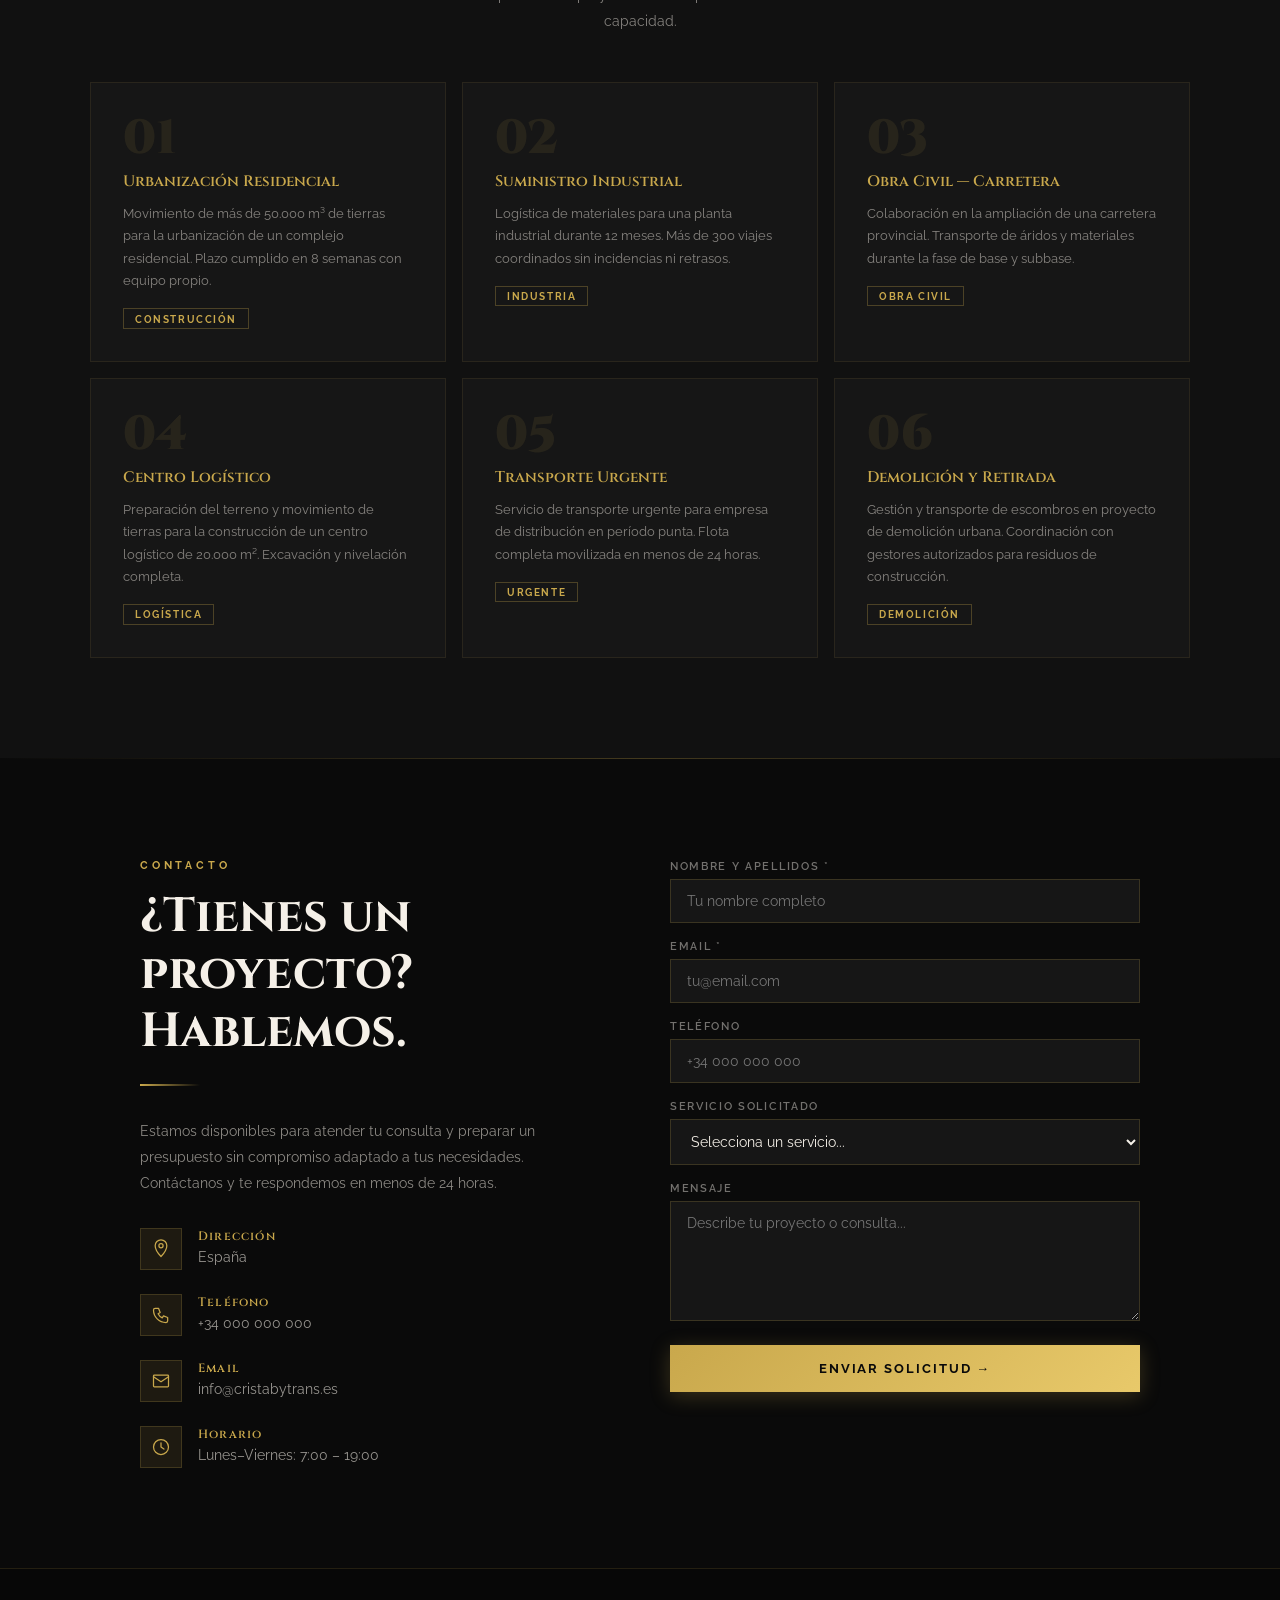
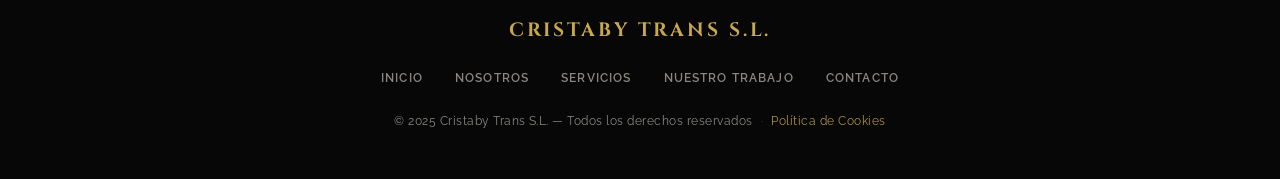
==== commit d3377d09: "Update continut site" ====
--- a/index.html
+++ b/index.html
@@ -147,12 +147,12 @@
       <div class="servicio-card">
         <span class="servicio-icon">
           <svg viewBox="0 0 48 48" fill="none" stroke="currentColor" stroke-width="1.5" stroke-linecap="round" stroke-linejoin="round">
-            <path d="M4 38h40"/>
-            <path d="M8 38V26h14v12"/>
-            <path d="M22 30l8-12 6 2-4 10"/>
-            <circle cx="13" cy="38" r="3"/>
-            <circle cx="32" cy="38" r="3"/>
-            <path d="M30 18l4-6 6 4-4 4"/>
+            <path d="M6 26l20-8 2 10H8z"/>
+            <path d="M10 22c2-2 4-2 6-1s4-2 7-1"/>
+            <path d="M30 30V20h8v10"/>
+            <path d="M4 30h40"/>
+            <circle cx="14" cy="34" r="3"/>
+            <circle cx="34" cy="34" r="3"/>
           </svg>
         </span>
         <div class="servicio-title">Movimiento de Tierras</div>
@@ -161,9 +161,11 @@
       <div class="servicio-card">
         <span class="servicio-icon">
           <svg viewBox="0 0 48 48" fill="none" stroke="currentColor" stroke-width="1.5" stroke-linecap="round" stroke-linejoin="round">
-            <circle cx="15" cy="24" r="8"/>
-            <circle cx="15" cy="24" r="2.5"/>
-            <path d="M23 24h20M37 24v6M43 24v4"/>
+            <path d="M10 8h20l8 8v24H10z"/>
+            <path d="M30 8v8h8"/>
+            <path d="M16 22h14M16 27h14M16 32h10"/>
+            <circle cx="30" cy="36" r="2"/>
+            <path d="M32 36h4"/>
           </svg>
         </span>
         <div class="servicio-title">Alquiler de Camiones</div>
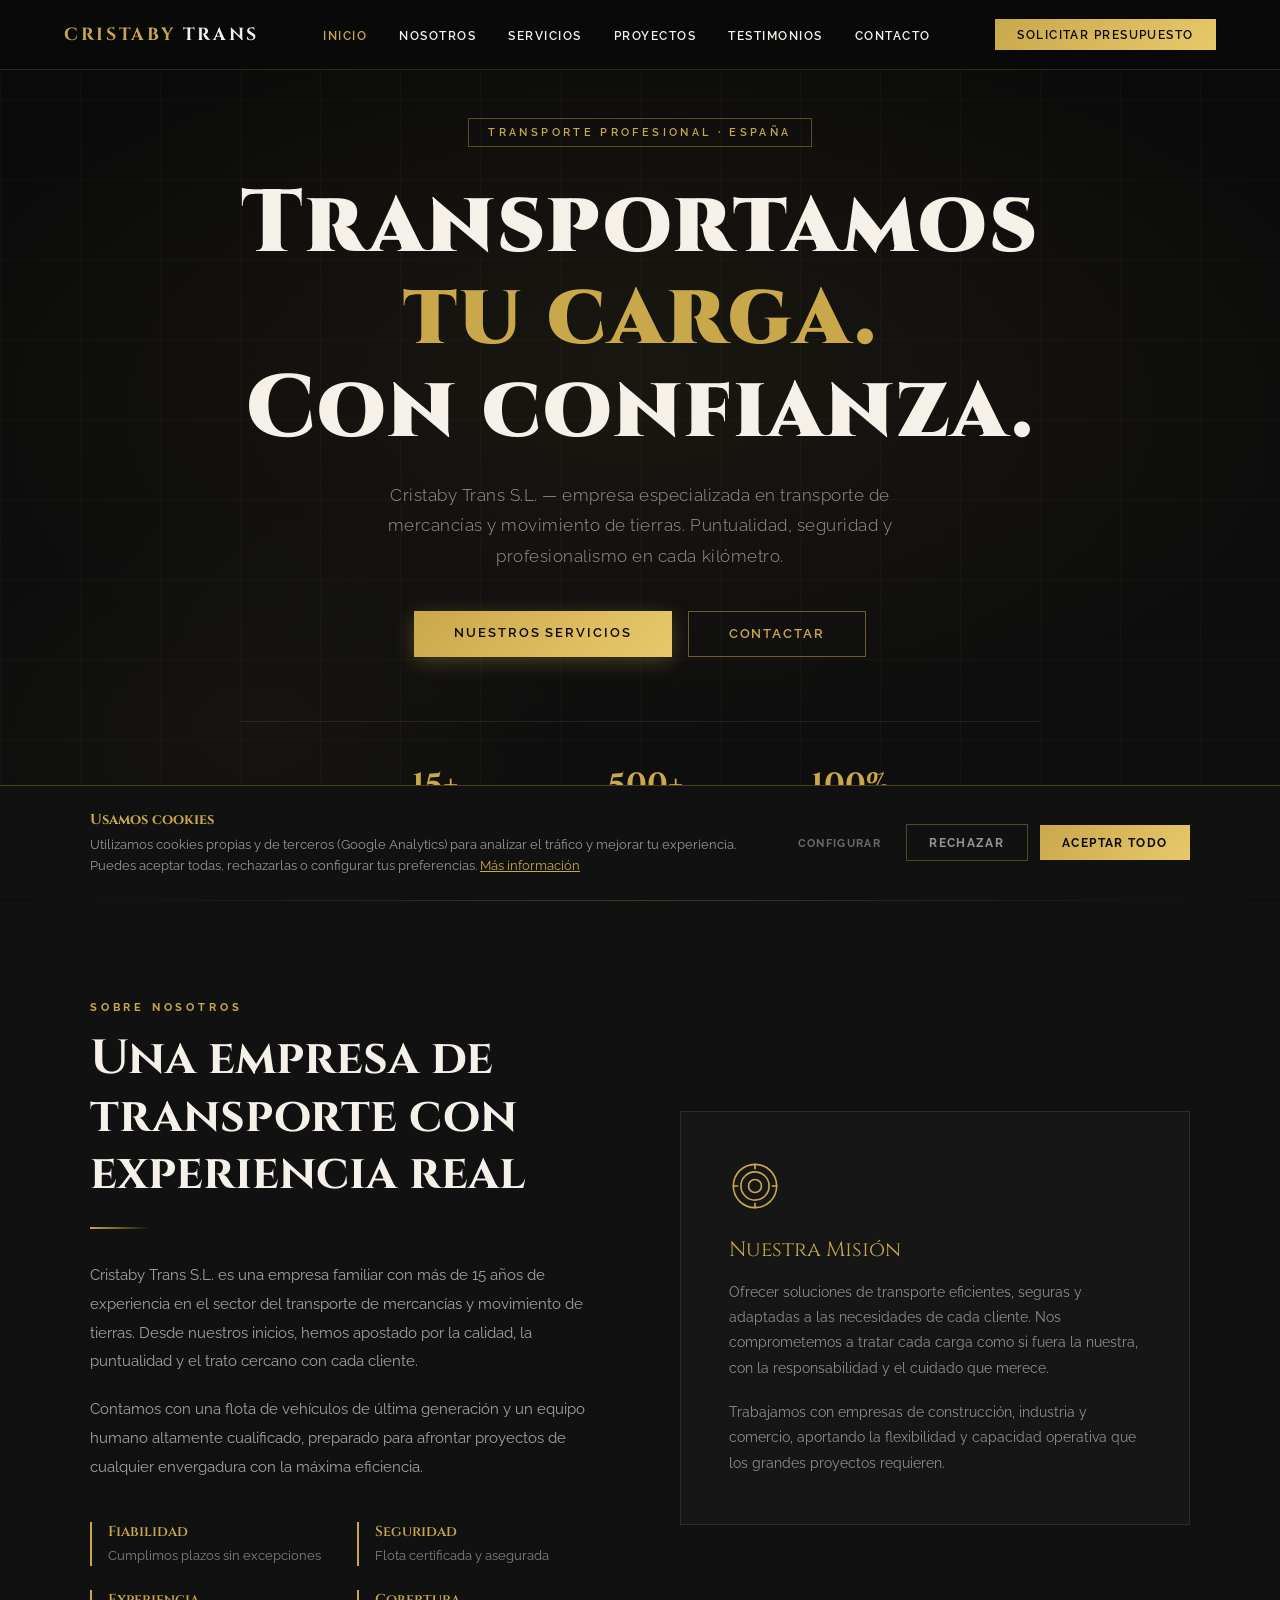
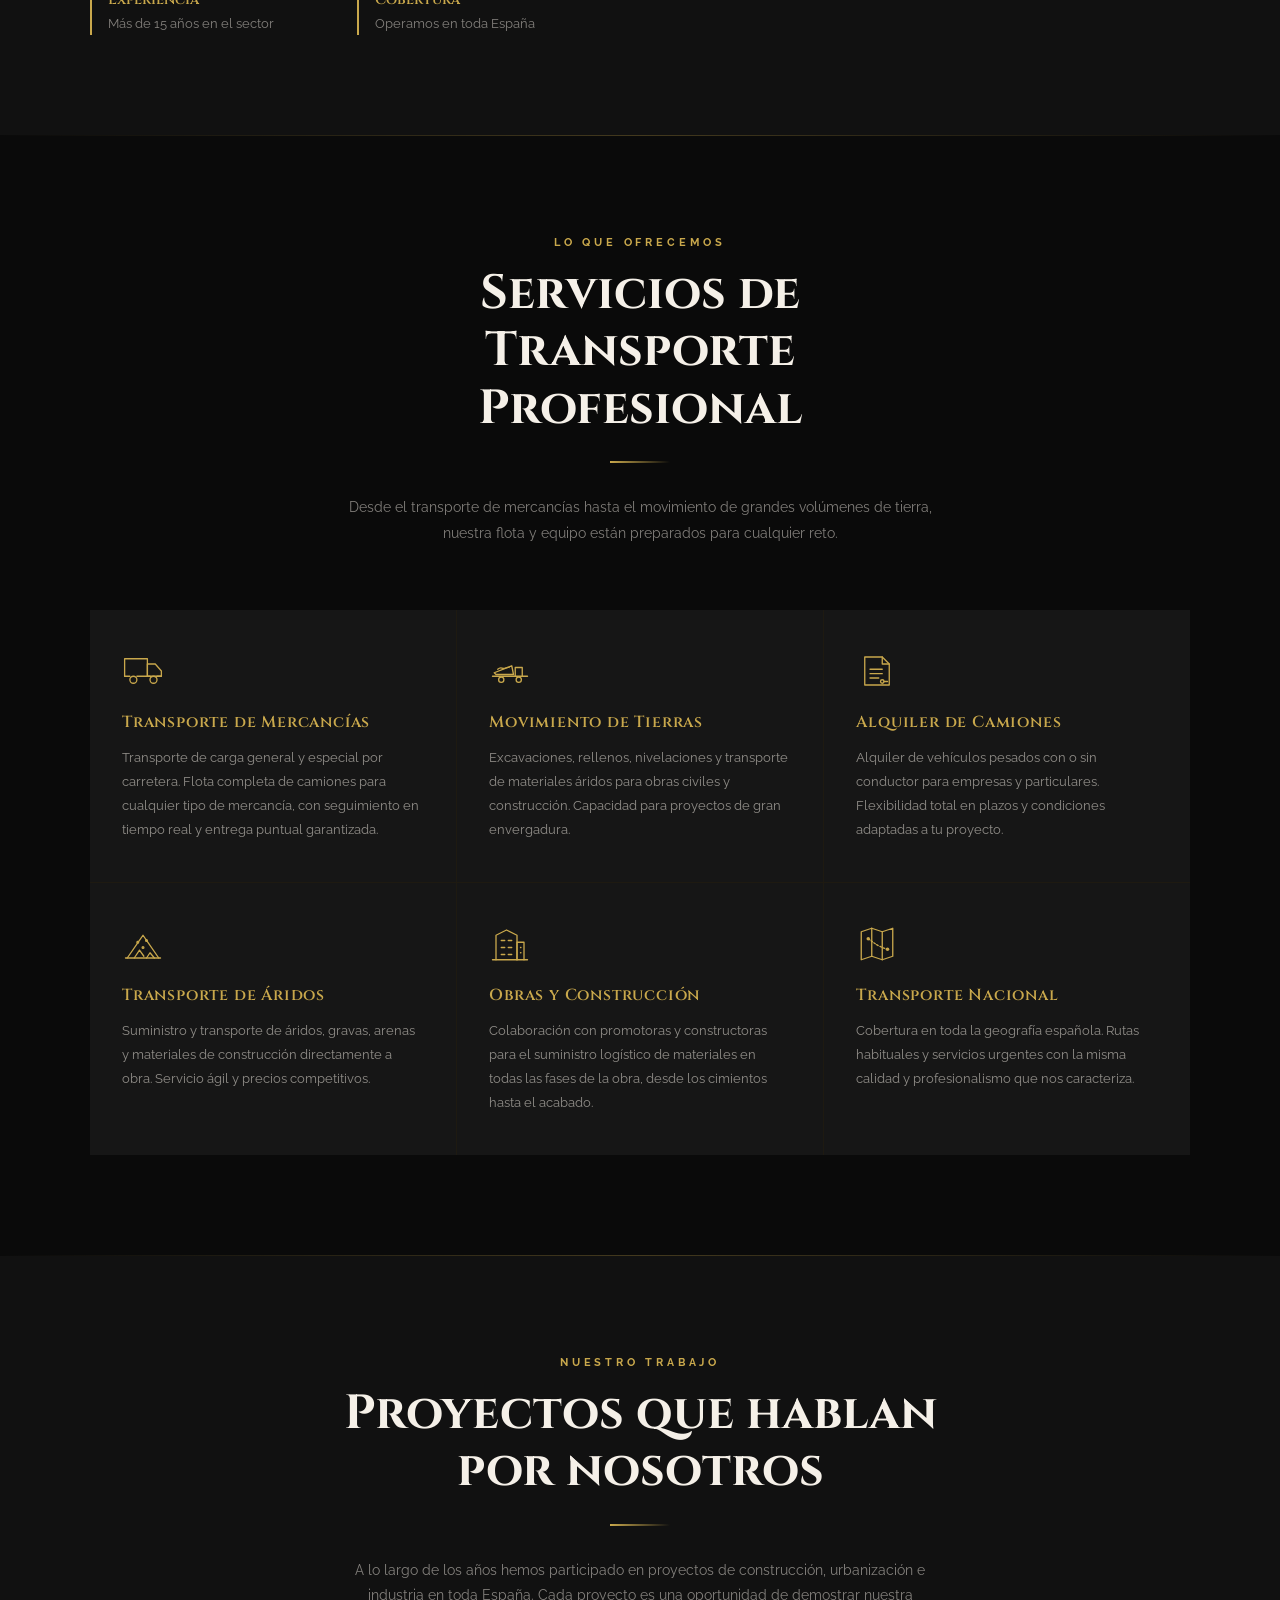
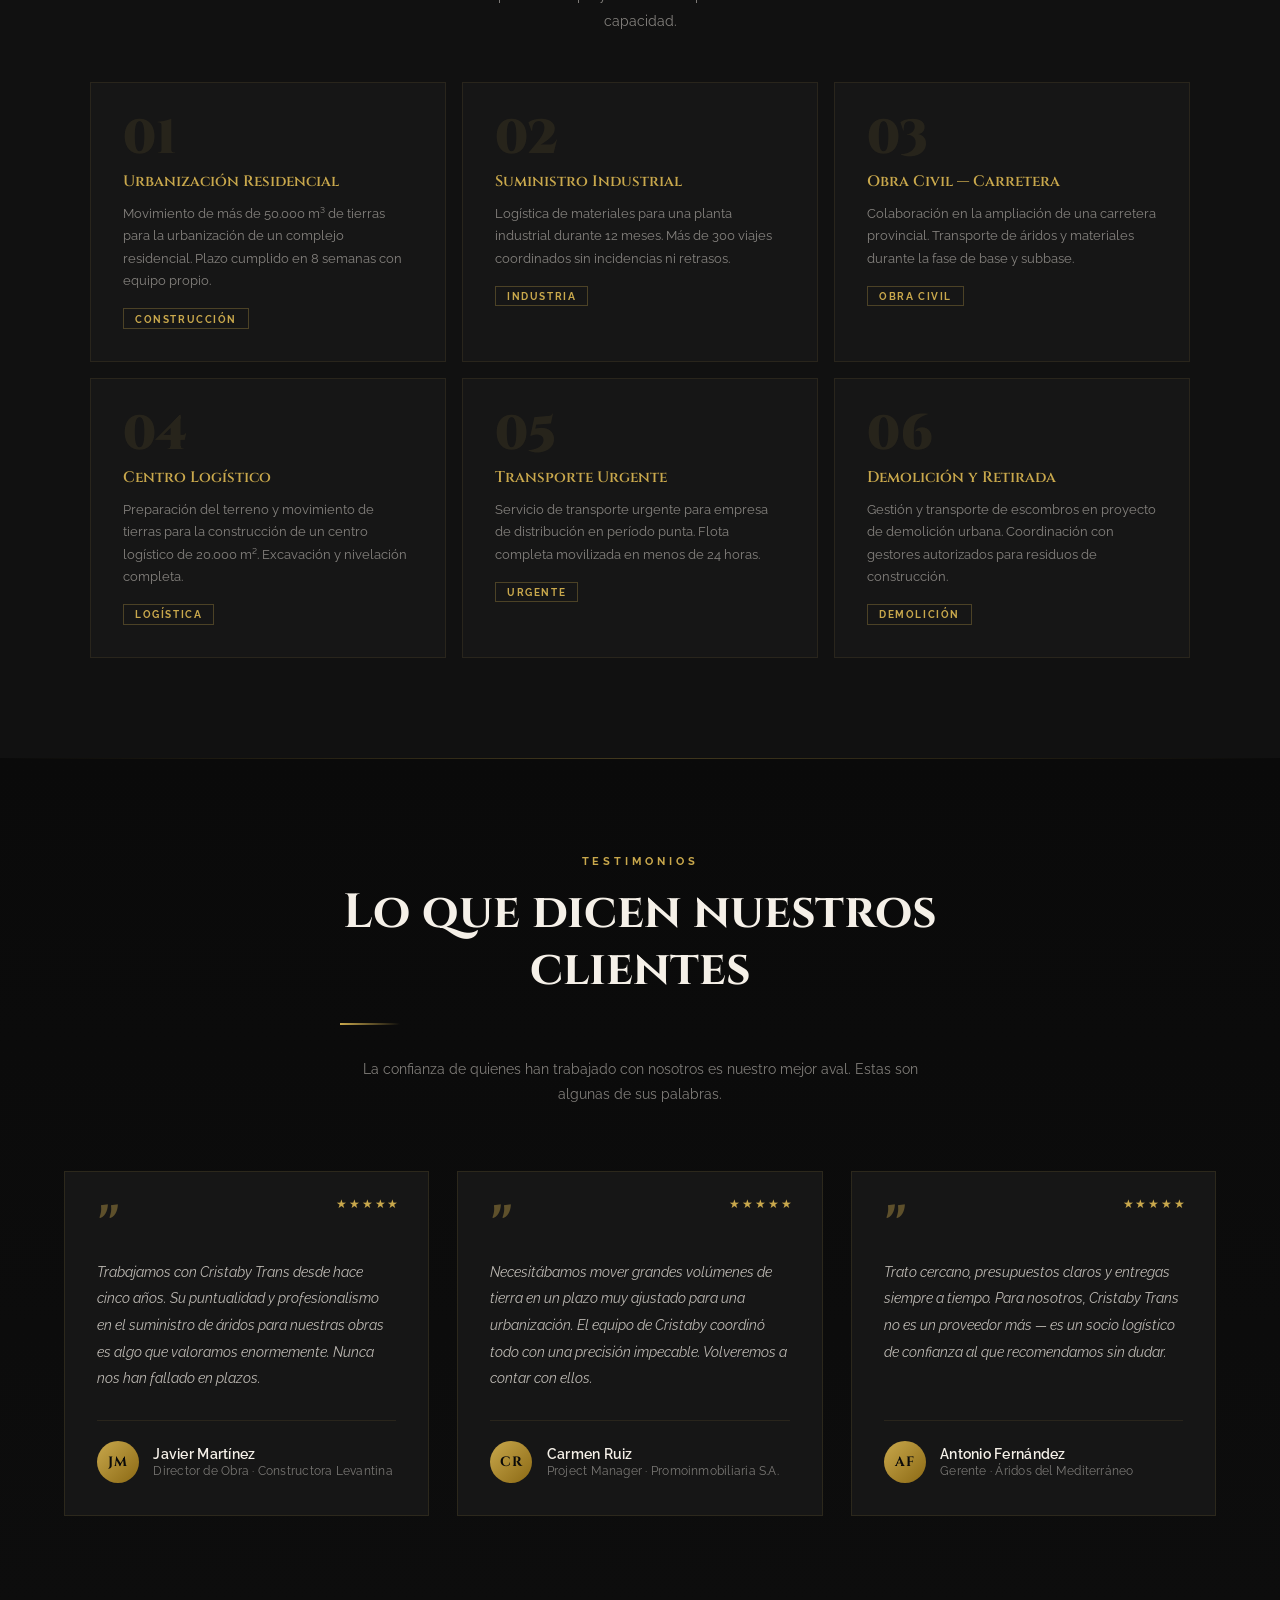
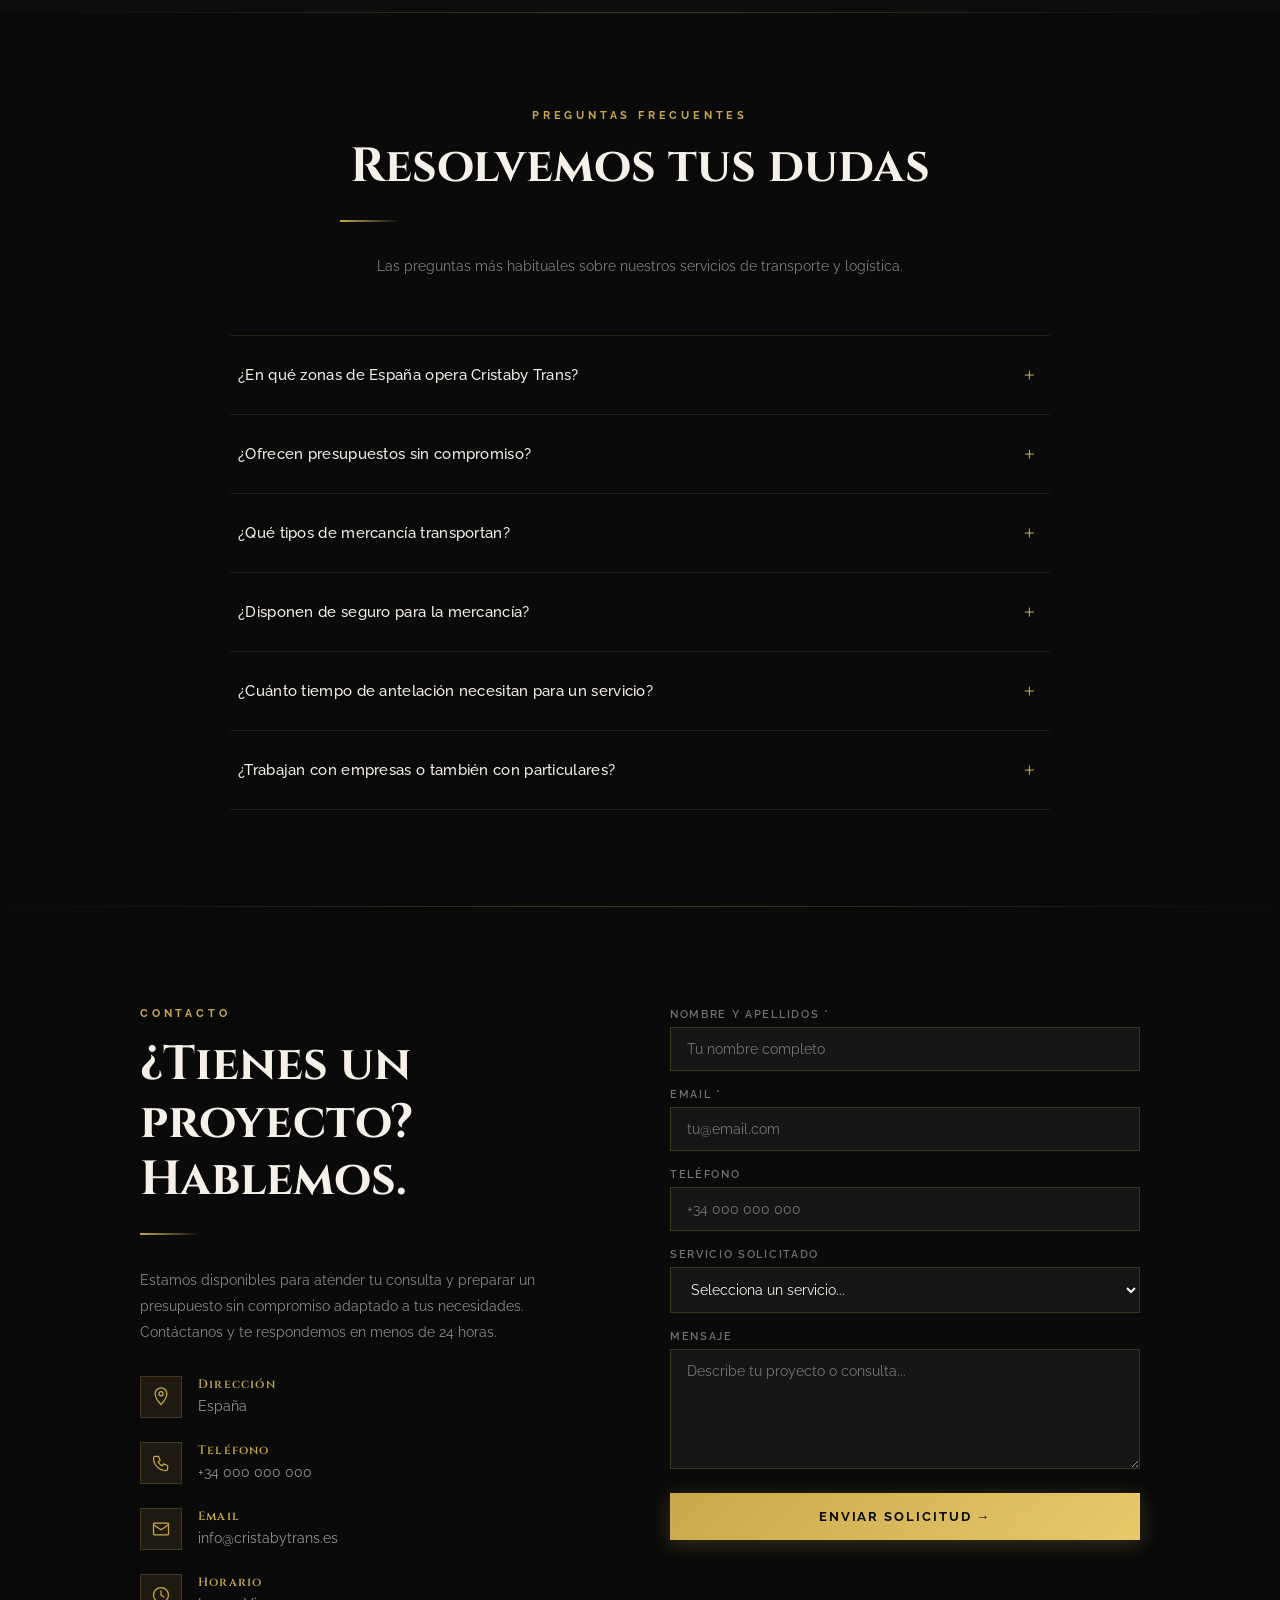
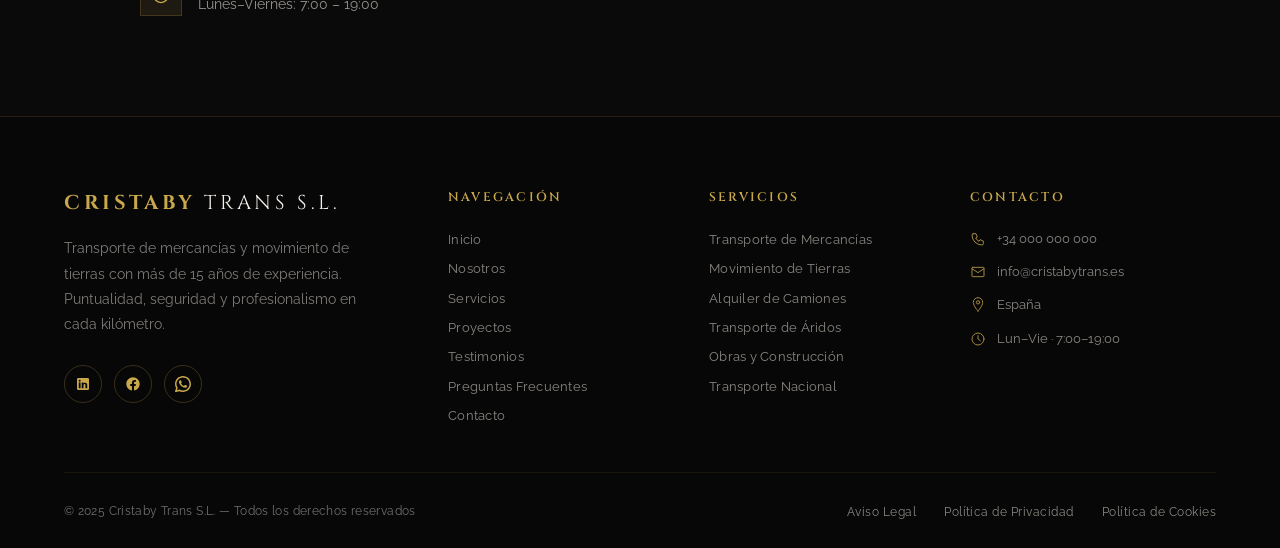
==== commit ca908ed6: "Update continut si pagini noi (404, aviso legal, politica privacidad, robots, sitemap) Co-Authored-B" ====
--- a/index.html
+++ b/index.html
@@ -3,9 +3,116 @@
 <head>
   <meta charset="UTF-8" />
   <meta name="viewport" content="width=device-width, initial-scale=1.0" />
-  <title>Cristaby Trans S.L. — Transporte de Mercancías</title>
+
+  <!-- ─── SEO PRIMARIO ─── -->
+  <title>Cristaby Trans S.L. — Transporte de Mercancías y Movimiento de Tierras en España</title>
+  <meta name="description" content="Empresa de transporte profesional con más de 15 años de experiencia. Transporte de mercancías, movimiento de tierras, alquiler de camiones y suministro de áridos en toda España." />
+  <meta name="keywords" content="transporte mercancías, movimiento tierras, alquiler camiones, transporte áridos, empresa transporte España, Cristaby Trans" />
+  <meta name="author" content="Cristaby Trans S.L." />
+  <meta name="robots" content="index, follow" />
+  <link rel="canonical" href="https://lucianpopa18.github.io/cristaby-trans/" />
+
+  <!-- ─── OPEN GRAPH (Facebook, LinkedIn, WhatsApp) ─── -->
+  <meta property="og:type" content="website" />
+  <meta property="og:locale" content="es_ES" />
+  <meta property="og:site_name" content="Cristaby Trans S.L." />
+  <meta property="og:title" content="Cristaby Trans S.L. — Transporte Profesional en España" />
+  <meta property="og:description" content="Más de 15 años transportando mercancías y moviendo tierras con puntualidad, seguridad y profesionalismo. Cobertura nacional." />
+  <meta property="og:url" content="https://lucianpopa18.github.io/cristaby-trans/" />
+  <meta property="og:image" content="https://lucianpopa18.github.io/cristaby-trans/og-image.jpg" />
+  <meta property="og:image:width" content="1200" />
+  <meta property="og:image:height" content="630" />
+  <meta property="og:image:alt" content="Cristaby Trans — Transporte profesional en España" />
+
+  <!-- ─── TWITTER CARD ─── -->
+  <meta name="twitter:card" content="summary_large_image" />
+  <meta name="twitter:title" content="Cristaby Trans S.L. — Transporte Profesional" />
+  <meta name="twitter:description" content="Transporte de mercancías y movimiento de tierras en toda España. Más de 15 años de experiencia." />
+  <meta name="twitter:image" content="https://lucianpopa18.github.io/cristaby-trans/og-image.jpg" />
+
+  <!-- ─── FAVICON (SVG inline, ningún archivo extra) ─── -->
+  <link rel="icon" type="image/svg+xml" href='data:image/svg+xml;utf8,<svg xmlns="http://www.w3.org/2000/svg" viewBox="0 0 64 64"><rect width="64" height="64" rx="10" fill="%230A0A0A"/><text x="50%25" y="58%25" text-anchor="middle" font-family="Georgia,serif" font-size="34" font-weight="700" fill="%23C9A84C">CT</text></svg>' />
+
+  <!-- ─── THEME COLOR ─── -->
+  <meta name="theme-color" content="#0A0A0A" />
+
+  <!-- ─── FUENTES ─── -->
+  <link rel="preconnect" href="https://fonts.googleapis.com" />
+  <link rel="preconnect" href="https://fonts.gstatic.com" crossorigin />
   <link href="https://fonts.googleapis.com/css2?family=Cinzel:wght@400;600;700;900&family=Raleway:wght@300;400;500;600&display=swap" rel="stylesheet" />
   <link rel="stylesheet" href="style.css" />
+
+  <!-- ─── SCHEMA.ORG — LocalBusiness / MovingCompany ─── -->
+  <script type="application/ld+json">
+  {
+    "@context": "https://schema.org",
+    "@type": "MovingCompany",
+    "name": "Cristaby Trans S.L.",
+    "description": "Empresa de transporte de mercancías, movimiento de tierras y alquiler de camiones con más de 15 años de experiencia en España.",
+    "url": "https://lucianpopa18.github.io/cristaby-trans/",
+    "telephone": "+34 000 000 000",
+    "email": "info@cristabytrans.es",
+    "priceRange": "€€",
+    "address": {
+      "@type": "PostalAddress",
+      "addressCountry": "ES",
+      "addressRegion": "España"
+    },
+    "areaServed": {
+      "@type": "Country",
+      "name": "España"
+    },
+    "openingHoursSpecification": {
+      "@type": "OpeningHoursSpecification",
+      "dayOfWeek": ["Monday", "Tuesday", "Wednesday", "Thursday", "Friday"],
+      "opens": "07:00",
+      "closes": "19:00"
+    },
+    "sameAs": []
+  }
+  </script>
+
+  <!-- ─── SCHEMA.ORG — FAQPage ─── -->
+  <script type="application/ld+json">
+  {
+    "@context": "https://schema.org",
+    "@type": "FAQPage",
+    "mainEntity": [
+      {
+        "@type": "Question",
+        "name": "¿En qué zonas de España opera Cristaby Trans?",
+        "acceptedAnswer": {
+          "@type": "Answer",
+          "text": "Operamos en toda la geografía española, con rutas habituales y servicios urgentes a nivel nacional."
+        }
+      },
+      {
+        "@type": "Question",
+        "name": "¿Ofrecen presupuestos sin compromiso?",
+        "acceptedAnswer": {
+          "@type": "Answer",
+          "text": "Sí, todos nuestros presupuestos son gratuitos y sin compromiso. Te respondemos en menos de 24 horas."
+        }
+      },
+      {
+        "@type": "Question",
+        "name": "¿Qué tipos de mercancía transportan?",
+        "acceptedAnswer": {
+          "@type": "Answer",
+          "text": "Transportamos carga general, mercancía especial, áridos, materiales de construcción y movimiento de tierras para obras civiles."
+        }
+      },
+      {
+        "@type": "Question",
+        "name": "¿Disponen de seguro para la mercancía?",
+        "acceptedAnswer": {
+          "@type": "Answer",
+          "text": "Sí, toda nuestra flota está certificada y asegurada conforme a la normativa española y europea de transporte."
+        }
+      }
+    ]
+  }
+  </script>
 </head>
 <body>
 
@@ -16,7 +123,8 @@
       <li><a href="#inicio">Inicio</a></li>
       <li><a href="#sobre">Nosotros</a></li>
       <li><a href="#servicios">Servicios</a></li>
-      <li><a href="#trabajo">Nuestro Trabajo</a></li>
+      <li><a href="#trabajo">Proyectos</a></li>
+      <li><a href="#testimonios">Testimonios</a></li>
       <li><a href="#contacto">Contacto</a></li>
     </ul>
     <a href="#contacto" class="nav-cta">Solicitar Presupuesto</a>
@@ -262,6 +370,141 @@
         <p class="trabajo-desc">Gestión y transporte de escombros en proyecto de demolición urbana. Coordinación con gestores autorizados para residuos de construcción.</p>
         <span class="trabajo-tag">Demolición</span>
       </div>
+    </div>
+  </section>
+
+  <div class="gold-bar"></div>
+
+  <!-- TESTIMONIOS -->
+  <section id="testimonios">
+    <div class="reveal" style="max-width:600px; margin:0 auto 4rem; text-align:center;">
+      <div class="section-label">Testimonios</div>
+      <h2 class="section-title">Lo que dicen nuestros clientes</h2>
+      <div class="section-divider"></div>
+      <p style="font-size:0.88rem; color:rgba(245,240,232,0.5); line-height:1.8;">
+        La confianza de quienes han trabajado con nosotros es nuestro mejor aval. Estas son algunas de sus palabras.
+      </p>
+    </div>
+    <div class="testimonios-grid reveal">
+      <article class="testimonio-card">
+        <div class="testimonio-quote">"</div>
+        <p class="testimonio-text">
+          Trabajamos con Cristaby Trans desde hace cinco años. Su puntualidad y profesionalismo en el suministro de áridos para nuestras obras es algo que valoramos enormemente. Nunca nos han fallado en plazos.
+        </p>
+        <div class="testimonio-author">
+          <div class="testimonio-avatar">JM</div>
+          <div class="testimonio-meta">
+            <strong>Javier Martínez</strong>
+            <span>Director de Obra · Constructora Levantina</span>
+          </div>
+        </div>
+        <div class="testimonio-stars">★★★★★</div>
+      </article>
+
+      <article class="testimonio-card">
+        <div class="testimonio-quote">"</div>
+        <p class="testimonio-text">
+          Necesitábamos mover grandes volúmenes de tierra en un plazo muy ajustado para una urbanización. El equipo de Cristaby coordinó todo con una precisión impecable. Volveremos a contar con ellos.
+        </p>
+        <div class="testimonio-author">
+          <div class="testimonio-avatar">CR</div>
+          <div class="testimonio-meta">
+            <strong>Carmen Ruiz</strong>
+            <span>Project Manager · Promoinmobiliaria S.A.</span>
+          </div>
+        </div>
+        <div class="testimonio-stars">★★★★★</div>
+      </article>
+
+      <article class="testimonio-card">
+        <div class="testimonio-quote">"</div>
+        <p class="testimonio-text">
+          Trato cercano, presupuestos claros y entregas siempre a tiempo. Para nosotros, Cristaby Trans no es un proveedor más — es un socio logístico de confianza al que recomendamos sin dudar.
+        </p>
+        <div class="testimonio-author">
+          <div class="testimonio-avatar">AF</div>
+          <div class="testimonio-meta">
+            <strong>Antonio Fernández</strong>
+            <span>Gerente · Áridos del Mediterráneo</span>
+          </div>
+        </div>
+        <div class="testimonio-stars">★★★★★</div>
+      </article>
+    </div>
+  </section>
+
+  <div class="gold-bar"></div>
+
+  <!-- FAQ -->
+  <section id="faq">
+    <div class="reveal" style="max-width:600px; margin:0 auto 3.5rem; text-align:center;">
+      <div class="section-label">Preguntas Frecuentes</div>
+      <h2 class="section-title">Resolvemos tus dudas</h2>
+      <div class="section-divider"></div>
+      <p style="font-size:0.88rem; color:rgba(245,240,232,0.5); line-height:1.8;">
+        Las preguntas más habituales sobre nuestros servicios de transporte y logística.
+      </p>
+    </div>
+    <div class="faq-list reveal">
+      <details class="faq-item">
+        <summary>
+          <span>¿En qué zonas de España opera Cristaby Trans?</span>
+          <span class="faq-icon">+</span>
+        </summary>
+        <div class="faq-answer">
+          Operamos en toda la geografía española, con rutas habituales y servicios urgentes a nivel nacional. Nuestra flota está preparada para atender proyectos en cualquier provincia, desde Galicia hasta Andalucía y desde Cataluña hasta Extremadura.
+        </div>
+      </details>
+
+      <details class="faq-item">
+        <summary>
+          <span>¿Ofrecen presupuestos sin compromiso?</span>
+          <span class="faq-icon">+</span>
+        </summary>
+        <div class="faq-answer">
+          Sí, todos nuestros presupuestos son completamente gratuitos y sin compromiso. Tras recibir tu consulta, analizamos las necesidades de tu proyecto y te enviamos una propuesta detallada en menos de 24 horas.
+        </div>
+      </details>
+
+      <details class="faq-item">
+        <summary>
+          <span>¿Qué tipos de mercancía transportan?</span>
+          <span class="faq-icon">+</span>
+        </summary>
+        <div class="faq-answer">
+          Transportamos carga general, mercancía especial, áridos, gravas, arenas y todo tipo de materiales de construcción. También realizamos movimiento de tierras para obras civiles, urbanizaciones y proyectos industriales.
+        </div>
+      </details>
+
+      <details class="faq-item">
+        <summary>
+          <span>¿Disponen de seguro para la mercancía?</span>
+          <span class="faq-icon">+</span>
+        </summary>
+        <div class="faq-answer">
+          Toda nuestra flota está certificada y asegurada conforme a la normativa española y europea de transporte de mercancías. Cada envío cuenta con cobertura completa para garantizar la tranquilidad de nuestros clientes.
+        </div>
+      </details>
+
+      <details class="faq-item">
+        <summary>
+          <span>¿Cuánto tiempo de antelación necesitan para un servicio?</span>
+          <span class="faq-icon">+</span>
+        </summary>
+        <div class="faq-answer">
+          Para servicios programados recomendamos contactar con 48-72 horas de antelación. Sin embargo, también ofrecemos servicios urgentes con movilización de flota en menos de 24 horas según disponibilidad.
+        </div>
+      </details>
+
+      <details class="faq-item">
+        <summary>
+          <span>¿Trabajan con empresas o también con particulares?</span>
+          <span class="faq-icon">+</span>
+        </summary>
+        <div class="faq-answer">
+          Trabajamos principalmente con empresas constructoras, promotoras, industriales y de distribución, pero también atendemos consultas de particulares para servicios específicos como alquiler de camiones o suministro de áridos.
+        </div>
+      </details>
     </div>
   </section>
 
@@ -361,7 +604,7 @@
   </section>
 
   <!-- WHATSAPP FLOAT -->
-  <a href="https://wa.me/34000000000" class="whatsapp-float" target="_blank" rel="noopener" aria-label="WhatsApp">
+  <a href="https://wa.me/34000000000?text=Hola%2C%20me%20gustar%C3%ADa%20solicitar%20un%20presupuesto%20para%20un%20servicio%20de%20transporte." class="whatsapp-float" target="_blank" rel="noopener" aria-label="Contactar por WhatsApp">
     <svg viewBox="0 0 24 24" fill="currentColor"><path d="M17.472 14.382c-.297-.149-1.758-.867-2.03-.967-.273-.099-.471-.148-.67.15-.197.297-.767.966-.94 1.164-.173.199-.347.223-.644.075-.297-.15-1.255-.463-2.39-1.475-.883-.788-1.48-1.761-1.653-2.059-.173-.297-.018-.458.13-.606.134-.133.298-.347.446-.52.149-.174.198-.298.298-.497.099-.198.05-.371-.025-.52-.075-.149-.669-1.612-.916-2.207-.242-.579-.487-.5-.669-.51-.173-.008-.371-.01-.57-.01-.198 0-.52.074-.792.372-.272.297-1.04 1.016-1.04 2.479 0 1.462 1.065 2.875 1.213 3.074.149.198 2.096 3.2 5.077 4.487.709.306 1.262.489 1.694.625.712.227 1.36.195 1.871.118.571-.085 1.758-.719 2.006-1.413.248-.694.248-1.289.173-1.413-.074-.124-.272-.198-.57-.347z"/><path d="M12 0C5.373 0 0 5.373 0 12c0 2.124.558 4.122 1.533 5.857L.054 23.285a.75.75 0 00.921.921l5.428-1.479A11.945 11.945 0 0012 24c6.627 0 12-5.373 12-12S18.627 0 12 0zm0 21.75a9.69 9.69 0 01-4.937-1.35l-.353-.21-3.664.998.975-3.562-.23-.368A9.695 9.695 0 012.25 12C2.25 6.615 6.615 2.25 12 2.25S21.75 6.615 21.75 12 17.385 21.75 12 21.75z"/></svg>
   </a>
 
@@ -373,15 +616,83 @@
 
   <!-- FOOTER -->
   <footer>
-    <div class="footer-logo">CRISTABY TRANS S.L.</div>
-    <ul class="footer-links">
-      <li><a href="#inicio">Inicio</a></li>
-      <li><a href="#sobre">Nosotros</a></li>
-      <li><a href="#servicios">Servicios</a></li>
-      <li><a href="#trabajo">Nuestro Trabajo</a></li>
-      <li><a href="#contacto">Contacto</a></li>
-    </ul>
-    <div class="footer-copy">© 2025 Cristaby Trans S.L. — Todos los derechos reservados<span class="footer-sep">·</span><a href="politica-cookies.html">Política de Cookies</a></div>
+    <div class="footer-main">
+      <div class="footer-col footer-brand">
+        <div class="footer-logo">CRISTABY <span>TRANS S.L.</span></div>
+        <p class="footer-tagline">
+          Transporte de mercancías y movimiento de tierras con más de 15 años de experiencia. Puntualidad, seguridad y profesionalismo en cada kilómetro.
+        </p>
+        <div class="footer-social">
+          <a href="#" aria-label="LinkedIn" rel="noopener">
+            <svg viewBox="0 0 24 24" fill="currentColor"><path d="M19 3a2 2 0 012 2v14a2 2 0 01-2 2H5a2 2 0 01-2-2V5a2 2 0 012-2h14zM8.339 18.337V9.886H5.667v8.451h2.672zM7.003 8.71a1.548 1.548 0 100-3.097 1.548 1.548 0 000 3.097zm11.336 9.627v-4.63c0-2.476-1.339-3.629-3.124-3.629-1.441 0-2.087.793-2.448 1.349V9.886H10.09v8.451h2.677v-4.72c0-.247.018-.495.091-.671.198-.494.65-1.005 1.41-1.005.994 0 1.392.756 1.392 1.866v4.53h2.679z"/></svg>
+          </a>
+          <a href="#" aria-label="Facebook" rel="noopener">
+            <svg viewBox="0 0 24 24" fill="currentColor"><path d="M22 12c0-5.523-4.477-10-10-10S2 6.477 2 12c0 4.991 3.657 9.128 8.438 9.879V14.89h-2.54V12h2.54V9.797c0-2.506 1.492-3.89 3.777-3.89 1.094 0 2.238.195 2.238.195v2.46h-1.26c-1.243 0-1.63.771-1.63 1.562V12h2.773l-.443 2.89h-2.33v6.989C18.343 21.128 22 16.991 22 12z"/></svg>
+          </a>
+          <a href="https://wa.me/34000000000" aria-label="WhatsApp" target="_blank" rel="noopener">
+            <svg viewBox="0 0 24 24" fill="currentColor"><path d="M17.472 14.382c-.297-.149-1.758-.867-2.03-.967-.273-.099-.471-.148-.67.15-.197.297-.767.966-.94 1.164-.173.199-.347.223-.644.075-.297-.15-1.255-.463-2.39-1.475-.883-.788-1.48-1.761-1.653-2.059-.173-.297-.018-.458.13-.606.134-.133.298-.347.446-.52.149-.174.198-.298.298-.497.099-.198.05-.371-.025-.52-.075-.149-.669-1.612-.916-2.207-.242-.579-.487-.5-.669-.51-.173-.008-.371-.01-.57-.01-.198 0-.52.074-.792.372-.272.297-1.04 1.016-1.04 2.479 0 1.462 1.065 2.875 1.213 3.074.149.198 2.096 3.2 5.077 4.487.709.306 1.262.489 1.694.625.712.227 1.36.195 1.871.118.571-.085 1.758-.719 2.006-1.413.248-.694.248-1.289.173-1.413-.074-.124-.272-.198-.57-.347zM12 0C5.373 0 0 5.373 0 12c0 2.124.558 4.122 1.533 5.857L.054 23.285a.75.75 0 00.921.921l5.428-1.479A11.945 11.945 0 0012 24c6.627 0 12-5.373 12-12S18.627 0 12 0zm0 21.75a9.69 9.69 0 01-4.937-1.35l-.353-.21-3.664.998.975-3.562-.23-.368A9.695 9.695 0 012.25 12C2.25 6.615 6.615 2.25 12 2.25S21.75 6.615 21.75 12 17.385 21.75 12 21.75z"/></svg>
+          </a>
+        </div>
+      </div>
+
+      <div class="footer-col">
+        <h4 class="footer-heading">Navegación</h4>
+        <ul class="footer-links">
+          <li><a href="#inicio">Inicio</a></li>
+          <li><a href="#sobre">Nosotros</a></li>
+          <li><a href="#servicios">Servicios</a></li>
+          <li><a href="#trabajo">Proyectos</a></li>
+          <li><a href="#testimonios">Testimonios</a></li>
+          <li><a href="#faq">Preguntas Frecuentes</a></li>
+          <li><a href="#contacto">Contacto</a></li>
+        </ul>
+      </div>
+
+      <div class="footer-col">
+        <h4 class="footer-heading">Servicios</h4>
+        <ul class="footer-links">
+          <li><a href="#servicios">Transporte de Mercancías</a></li>
+          <li><a href="#servicios">Movimiento de Tierras</a></li>
+          <li><a href="#servicios">Alquiler de Camiones</a></li>
+          <li><a href="#servicios">Transporte de Áridos</a></li>
+          <li><a href="#servicios">Obras y Construcción</a></li>
+          <li><a href="#servicios">Transporte Nacional</a></li>
+        </ul>
+      </div>
+
+      <div class="footer-col">
+        <h4 class="footer-heading">Contacto</h4>
+        <ul class="footer-contact">
+          <li>
+            <svg viewBox="0 0 24 24" fill="none" stroke="currentColor" stroke-width="1.5" stroke-linecap="round" stroke-linejoin="round"><path d="M5 4h4l2 5-2.5 1.5a11 11 0 005 5L15 13l5 2v4a2 2 0 01-2 2A15 15 0 013 6a2 2 0 012-2z"/></svg>
+            <span>+34 000 000 000</span>
+          </li>
+          <li>
+            <svg viewBox="0 0 24 24" fill="none" stroke="currentColor" stroke-width="1.5" stroke-linecap="round" stroke-linejoin="round"><rect x="3" y="5" width="18" height="14" rx="1"/><path d="M3 7l9 6 9-6"/></svg>
+            <span>info@cristabytrans.es</span>
+          </li>
+          <li>
+            <svg viewBox="0 0 24 24" fill="none" stroke="currentColor" stroke-width="1.5" stroke-linecap="round" stroke-linejoin="round"><path d="M12 21s-7-7.5-7-13a7 7 0 0114 0c0 5.5-7 13-7 13z"/><circle cx="12" cy="8" r="2.5"/></svg>
+            <span>España</span>
+          </li>
+          <li>
+            <svg viewBox="0 0 24 24" fill="none" stroke="currentColor" stroke-width="1.5" stroke-linecap="round" stroke-linejoin="round"><circle cx="12" cy="12" r="9"/><path d="M12 7v5l3.5 2.5"/></svg>
+            <span>Lun–Vie · 7:00–19:00</span>
+          </li>
+        </ul>
+      </div>
+    </div>
+
+    <div class="footer-bottom">
+      <div class="footer-copy">
+        © 2025 Cristaby Trans S.L. — Todos los derechos reservados
+      </div>
+      <ul class="footer-legal">
+        <li><a href="aviso-legal.html">Aviso Legal</a></li>
+        <li><a href="politica-privacidad.html">Política de Privacidad</a></li>
+        <li><a href="politica-cookies.html">Política de Cookies</a></li>
+      </ul>
+    </div>
   </footer>
 
   <!-- GDPR COOKIE BANNER -->
--- a/style.css
+++ b/style.css
@@ -554,83 +554,542 @@
     footer {
       background: #070707;
       border-top: 1px solid rgba(201,168,76,0.15);
-      padding: 3rem 5%;
+      padding: 4.5rem 5% 0;
+    }
+
+    .footer-main {
+      display: grid;
+      grid-template-columns: 1.6fr 1fr 1fr 1.2fr;
+      gap: 3.5rem;
+      max-width: 1400px;
+      margin: 0 auto;
+      padding-bottom: 3rem;
+    }
+
+    .footer-col h4.footer-heading {
+      font-family: 'Cinzel', serif;
+      font-size: 0.78rem;
+      font-weight: 600;
+      color: var(--gold);
+      letter-spacing: 0.18em;
+      text-transform: uppercase;
+      margin-bottom: 1.4rem;
+    }
+
+    .footer-brand .footer-logo {
+      font-family: 'Cinzel', serif;
+      font-size: 1.25rem;
+      font-weight: 700;
+      color: var(--gold);
+      letter-spacing: 0.18em;
+      margin-bottom: 1.25rem;
+    }
+    .footer-brand .footer-logo span { color: var(--white); font-weight: 400; }
+
+    .footer-tagline {
+      font-size: 0.85rem;
+      color: rgba(245,240,232,0.5);
+      line-height: 1.85;
+      max-width: 360px;
+      margin-bottom: 1.75rem;
+    }
+
+    .footer-social {
+      display: flex;
+      gap: 0.75rem;
+    }
+    .footer-social a {
+      width: 38px;
+      height: 38px;
+      display: inline-flex;
+      align-items: center;
+      justify-content: center;
+      border: 1px solid rgba(201,168,76,0.25);
+      border-radius: 50%;
+      color: var(--gold);
+      transition: all 0.3s ease;
+    }
+    .footer-social a svg {
+      width: 16px;
+      height: 16px;
+    }
+    .footer-social a:hover {
+      background: var(--gold);
+      color: var(--black);
+      border-color: var(--gold);
+      transform: translateY(-2px);
+    }
+
+    .footer-col ul.footer-links {
+      list-style: none;
+      display: flex;
+      flex-direction: column;
+      gap: 0.65rem;
+    }
+
+    .footer-col ul.footer-links a {
+      font-size: 0.82rem;
+      font-weight: 400;
+      letter-spacing: 0.02em;
+      text-transform: none;
+      color: rgba(245,240,232,0.55);
+      text-decoration: none;
+      transition: color 0.3s, padding-left 0.3s;
+      display: inline-block;
+    }
+    .footer-col ul.footer-links a:hover {
+      color: var(--gold);
+      padding-left: 4px;
+    }
+
+    .footer-contact {
+      list-style: none;
+      display: flex;
+      flex-direction: column;
+      gap: 0.85rem;
+    }
+    .footer-contact li {
+      display: flex;
+      align-items: center;
+      gap: 0.7rem;
+      font-size: 0.82rem;
+      color: rgba(245,240,232,0.55);
+      line-height: 1.5;
+    }
+    .footer-contact li svg {
+      width: 16px;
+      height: 16px;
+      color: var(--gold);
+      flex-shrink: 0;
+      opacity: 0.8;
+    }
+
+    .footer-bottom {
+      max-width: 1400px;
+      margin: 0 auto;
+      padding: 1.75rem 0;
+      border-top: 1px solid rgba(201,168,76,0.1);
+      display: flex;
+      align-items: center;
+      justify-content: space-between;
+      gap: 1.5rem;
+      flex-wrap: wrap;
+    }
+
+    .footer-copy {
+      font-size: 0.78rem;
+      color: rgba(245,240,232,0.45);
+      letter-spacing: 0.03em;
+    }
+
+    .footer-legal {
+      list-style: none;
+      display: flex;
+      gap: 1.75rem;
+      flex-wrap: wrap;
+    }
+    .footer-legal a {
+      font-size: 0.76rem;
+      color: rgba(245,240,232,0.55);
+      text-decoration: none;
+      letter-spacing: 0.04em;
+      transition: color 0.3s;
+    }
+    .footer-legal a:hover { color: var(--gold); }
+
+    @media (max-width: 960px) {
+      .footer-main {
+        grid-template-columns: 1fr 1fr;
+        gap: 2.5rem;
+      }
+      .footer-brand {
+        grid-column: 1 / -1;
+      }
+    }
+
+    @media (max-width: 600px) {
+      footer {
+        padding: 3rem 6% 0;
+      }
+      .footer-main {
+        grid-template-columns: 1fr;
+        gap: 2.25rem;
+        padding-bottom: 2rem;
+      }
+      .footer-brand {
+        grid-column: auto;
+        text-align: center;
+      }
+      .footer-brand .footer-tagline { margin-left: auto; margin-right: auto; }
+      .footer-social { justify-content: center; }
+      .footer-col h4.footer-heading {
+        font-size: 0.74rem;
+      }
+      .footer-bottom {
+        flex-direction: column;
+        gap: 1.1rem;
+        text-align: center;
+        padding: 1.5rem 0 1.75rem;
+      }
+      .footer-legal {
+        gap: 1.1rem;
+        justify-content: center;
+      }
+      .footer-copy {
+        font-size: 0.74rem;
+      }
+    }
+
+    /* ─── TESTIMONIOS ─── */
+    #testimonios {
+      padding: 6rem 5%;
+      background: linear-gradient(180deg, var(--black) 0%, #0d0d0d 100%);
+    }
+
+    .testimonios-grid {
+      max-width: 1300px;
+      margin: 0 auto;
+      display: grid;
+      grid-template-columns: repeat(3, 1fr);
+      gap: 1.75rem;
+    }
+
+    .testimonio-card {
+      position: relative;
+      background: var(--black-card);
+      border: 1px solid rgba(201,168,76,0.12);
+      padding: 2.5rem 2rem 2rem;
+      transition: all 0.4s ease;
+      display: flex;
+      flex-direction: column;
+    }
+
+    .testimonio-card::before {
+      content: '';
+      position: absolute;
+      top: 0; left: 0;
+      width: 100%;
+      height: 2px;
+      background: linear-gradient(90deg, transparent, var(--gold), transparent);
+      opacity: 0;
+      transition: opacity 0.4s;
+    }
+
+    .testimonio-card:hover {
+      border-color: rgba(201,168,76,0.35);
+      transform: translateY(-4px);
+      box-shadow: 0 20px 40px -20px rgba(0,0,0,0.5);
+    }
+    .testimonio-card:hover::before { opacity: 1; }
+
+    .testimonio-quote {
+      font-family: 'Cinzel', serif;
+      font-size: 4rem;
+      line-height: 0.6;
+      color: var(--gold);
+      opacity: 0.4;
+      margin-bottom: 0.5rem;
+      font-weight: 700;
+    }
+
+    .testimonio-text {
+      font-size: 0.9rem;
+      line-height: 1.85;
+      color: rgba(245,240,232,0.75);
+      font-style: italic;
+      margin-bottom: 1.75rem;
+      flex-grow: 1;
+    }
+
+    .testimonio-author {
+      display: flex;
+      align-items: center;
+      gap: 0.9rem;
+      padding-top: 1.25rem;
+      border-top: 1px solid rgba(201,168,76,0.1);
+    }
+
+    .testimonio-avatar {
+      width: 42px;
+      height: 42px;
+      border-radius: 50%;
+      background: linear-gradient(135deg, var(--gold) 0%, var(--gold-dark) 100%);
+      display: flex;
+      align-items: center;
+      justify-content: center;
+      font-family: 'Cinzel', serif;
+      font-size: 0.85rem;
+      font-weight: 700;
+      color: var(--black);
+      letter-spacing: 0.05em;
+      flex-shrink: 0;
+    }
+
+    .testimonio-meta {
+      display: flex;
+      flex-direction: column;
+      gap: 0.15rem;
+    }
+    .testimonio-meta strong {
+      font-size: 0.85rem;
+      color: var(--white);
+      font-weight: 600;
+      letter-spacing: 0.02em;
+    }
+    .testimonio-meta span {
+      font-size: 0.72rem;
+      color: rgba(245,240,232,0.45);
+      letter-spacing: 0.02em;
+    }
+
+    .testimonio-stars {
+      position: absolute;
+      top: 1.5rem;
+      right: 1.75rem;
+      font-size: 0.78rem;
+      color: var(--gold);
+      letter-spacing: 0.15em;
+    }
+
+    @media (max-width: 960px) {
+      .testimonios-grid {
+        grid-template-columns: 1fr;
+        gap: 1.25rem;
+      }
+    }
+
+    @media (max-width: 600px) {
+      #testimonios { padding: 4.5rem 6%; }
+      .testimonio-card { padding: 2rem 1.5rem 1.75rem; }
+      .testimonio-text { font-size: 0.85rem; }
+    }
+
+    /* ─── FAQ ─── */
+    #faq {
+      padding: 6rem 5%;
+    }
+
+    .faq-list {
+      max-width: 820px;
+      margin: 0 auto;
+    }
+
+    .faq-item {
+      border-bottom: 1px solid rgba(201,168,76,0.12);
+      transition: border-color 0.3s;
+    }
+    .faq-item:first-child {
+      border-top: 1px solid rgba(201,168,76,0.12);
+    }
+    .faq-item[open] {
+      border-color: rgba(201,168,76,0.3);
+    }
+
+    .faq-item summary {
+      list-style: none;
+      cursor: pointer;
+      padding: 1.5rem 0.5rem;
+      font-family: 'Raleway', sans-serif;
+      font-size: 0.95rem;
+      font-weight: 500;
+      color: var(--white);
+      display: flex;
+      justify-content: space-between;
+      align-items: center;
+      gap: 1.5rem;
+      letter-spacing: 0.02em;
+      transition: color 0.3s;
+    }
+    .faq-item summary::-webkit-details-marker { display: none; }
+    .faq-item summary:hover { color: var(--gold); }
+    .faq-item[open] summary { color: var(--gold); }
+
+    .faq-icon {
+      font-family: 'Cinzel', serif;
+      font-size: 1.4rem;
+      font-weight: 400;
+      color: var(--gold);
+      transition: transform 0.4s ease;
+      width: 24px;
+      text-align: center;
+      flex-shrink: 0;
+    }
+    .faq-item[open] .faq-icon {
+      transform: rotate(45deg);
+    }
+
+    .faq-answer {
+      padding: 0 0.5rem 1.75rem;
+      font-size: 0.88rem;
+      color: rgba(245,240,232,0.6);
+      line-height: 1.85;
+      animation: faqFadeIn 0.4s ease;
+    }
+
+    @keyframes faqFadeIn {
+      from { opacity: 0; transform: translateY(-8px); }
+      to { opacity: 1; transform: translateY(0); }
+    }
+
+    @media (max-width: 600px) {
+      #faq { padding: 4.5rem 6%; }
+      .faq-item summary {
+        font-size: 0.88rem;
+        padding: 1.3rem 0.25rem;
+      }
+      .faq-answer {
+        font-size: 0.84rem;
+        padding: 0 0.25rem 1.5rem;
+      }
+    }
+
+    /* ─── LEGAL PAGES (aviso, privacidad, cookies) ─── */
+    .legal-page {
+      max-width: 820px;
+      margin: 0 auto;
+      padding: 130px 5% 90px;
+    }
+    .legal-page h1 {
+      font-family: 'Cinzel', serif;
+      font-size: clamp(1.7rem, 4vw, 2.5rem);
+      color: var(--gold);
+      margin-bottom: 0.5rem;
+      letter-spacing: 0.04em;
+      font-weight: 700;
+    }
+    .legal-page .legal-date {
+      font-size: 0.75rem;
+      color: rgba(245,240,232,0.35);
+      letter-spacing: 0.12em;
+      text-transform: uppercase;
+      margin-bottom: 3rem;
+      padding-bottom: 1.5rem;
+      border-bottom: 1px solid rgba(201,168,76,0.12);
+    }
+    .legal-page h2 {
+      font-family: 'Cinzel', serif;
+      font-size: 1.05rem;
+      color: var(--gold);
+      margin: 2.75rem 0 1rem;
+      letter-spacing: 0.05em;
+      font-weight: 600;
+    }
+    .legal-page p,
+    .legal-page li {
+      font-size: 0.9rem;
+      color: rgba(245,240,232,0.65);
+      line-height: 1.95;
+      margin-bottom: 0.85rem;
+    }
+    .legal-page ul {
+      padding-left: 1.5rem;
+      margin-bottom: 1rem;
+    }
+    .legal-page strong {
+      color: rgba(245,240,232,0.9);
+      font-weight: 600;
+    }
+    .legal-page table {
+      width: 100%;
+      border-collapse: collapse;
+      margin: 1rem 0 1.75rem;
+      font-size: 0.82rem;
+    }
+    .legal-page th {
+      font-family: 'Cinzel', serif;
+      font-size: 0.74rem;
+      color: var(--gold);
+      text-align: left;
+      padding: 0.85rem 1rem;
+      border-bottom: 1px solid rgba(201,168,76,0.25);
+      letter-spacing: 0.1em;
+      text-transform: uppercase;
+    }
+    .legal-page td {
+      padding: 0.75rem 1rem;
+      border-bottom: 1px solid rgba(201,168,76,0.07);
+      color: rgba(245,240,232,0.6);
+      vertical-align: top;
+    }
+    .legal-page a {
+      color: var(--gold);
+      text-decoration: none;
+      border-bottom: 1px solid rgba(201,168,76,0.3);
+      transition: border-color 0.3s;
+    }
+    .legal-page a:hover { border-color: var(--gold); }
+
+    .back-link {
+      display: inline-block;
+      font-size: 0.74rem;
+      font-weight: 600;
+      letter-spacing: 0.14em;
+      text-transform: uppercase;
+      color: var(--gold);
+      text-decoration: none !important;
+      border: none !important;
+      margin-bottom: 2rem;
+      transition: opacity 0.3s, transform 0.3s;
+    }
+    .back-link:hover {
+      opacity: 0.7;
+      transform: translateX(-3px);
+    }
+
+    @media (max-width: 600px) {
+      .legal-page {
+        padding: 110px 6% 70px;
+      }
+      .legal-page table {
+        display: block;
+        overflow-x: auto;
+        white-space: nowrap;
+      }
+    }
+
+    /* ─── 404 PAGE ─── */
+    .error-page {
+      min-height: 100vh;
       display: flex;
       flex-direction: column;
       align-items: center;
-      gap: 1.5rem;
+      justify-content: center;
+      padding: 100px 5% 60px;
       text-align: center;
     }
-
-    .footer-logo {
-      font-family: 'Cinzel', serif;
-      font-size: 1.2rem;
+    .error-code {
+      font-family: 'Cinzel', serif;
+      font-size: clamp(5rem, 18vw, 11rem);
       font-weight: 700;
       color: var(--gold);
-      letter-spacing: 0.15em;
-    }
-
-    .footer-links {
-      display: flex; gap: 2rem; list-style: none;
-      flex-wrap: wrap;
-      justify-content: center;
-    }
-
-    .footer-links a {
-      font-size: 0.72rem;
-      font-weight: 600;
-      letter-spacing: 0.1em;
-      text-transform: uppercase;
+      line-height: 0.9;
+      letter-spacing: 0.05em;
+      margin-bottom: 1rem;
+      background: linear-gradient(135deg, var(--gold) 0%, var(--gold-dark) 100%);
+      -webkit-background-clip: text;
+      -webkit-text-fill-color: transparent;
+      background-clip: text;
+    }
+    .error-divider {
+      width: 60px;
+      height: 2px;
+      background: var(--gold);
+      margin: 1.5rem auto;
+      opacity: 0.5;
+    }
+    .error-title {
+      font-family: 'Cinzel', serif;
+      font-size: clamp(1.3rem, 3vw, 1.8rem);
+      color: var(--white);
+      margin-bottom: 1rem;
+      letter-spacing: 0.04em;
+    }
+    .error-text {
+      font-size: 0.95rem;
       color: rgba(245,240,232,0.55);
-      text-decoration: none;
-      transition: color 0.3s;
-    }
-    .footer-links a:hover { color: var(--gold); }
-
-    .footer-copy {
-      font-size: 0.78rem;
-      color: rgba(245,240,232,0.55);
-      letter-spacing: 0.04em;
-      line-height: 1.7;
-      max-width: 90%;
-    }
-    .footer-copy a {
-      color: var(--gold) !important;
-      text-decoration: none !important;
-      opacity: 0.85;
-      transition: opacity 0.3s;
-    }
-    .footer-copy a:hover { opacity: 1; }
-    .footer-copy .footer-sep {
-      color: rgba(201,168,76,0.4);
-      margin: 0 0.5rem;
-    }
-
-    @media (max-width: 600px) {
-      footer {
-        padding: 2.5rem 6%;
-        gap: 1.25rem;
-      }
-      .footer-logo {
-        font-size: 1.05rem;
-      }
-      .footer-links {
-        gap: 1rem 1.5rem;
-      }
-      .footer-links a {
-        font-size: 0.7rem;
-      }
-      .footer-copy {
-        font-size: 0.75rem;
-        line-height: 1.8;
-      }
-      .footer-copy .footer-sep {
-        display: block;
-        height: 0.5rem;
-        margin: 0;
-        overflow: hidden;
-        visibility: hidden;
-      }
+      max-width: 480px;
+      line-height: 1.85;
+      margin: 0 auto 2.5rem;
     }
 
     /* ─── GOLD DIVIDER ─── */
@@ -659,11 +1118,28 @@
       .trabajo-grid { grid-template-columns: 1fr; }
       .contacto-wrapper { grid-template-columns: 1fr; gap: 40px; }
       .hero-stats { gap: 1.5rem; }
+      /* nav-cta mai mic pe mobile ca să nu se suprapună cu logo-ul */
+      .nav-cta {
+        font-size: 0.65rem;
+        padding: 0.45rem 0.9rem;
+        letter-spacing: 0.08em;
+      }
     }
 
     @media (max-width: 600px) {
       .servicios-grid { grid-template-columns: 1fr; }
       .sobre-values { grid-template-columns: 1fr; }
+      /* Stats nu trebuie sa fie taiate */
+      .hero-stats {
+        flex-wrap: wrap;
+        justify-content: center;
+        gap: 1.25rem 1.5rem;
+        padding: 0 0.5rem;
+      }
+      .stat-item { min-width: 80px; }
+      /* Pe mobile foarte mic ascund CTA-ul si las doar hamburger */
+      nav { padding: 0 4%; }
+      .nav-cta { display: none; }
     }
 
     /* ─── SCROLL REVEAL ─── */
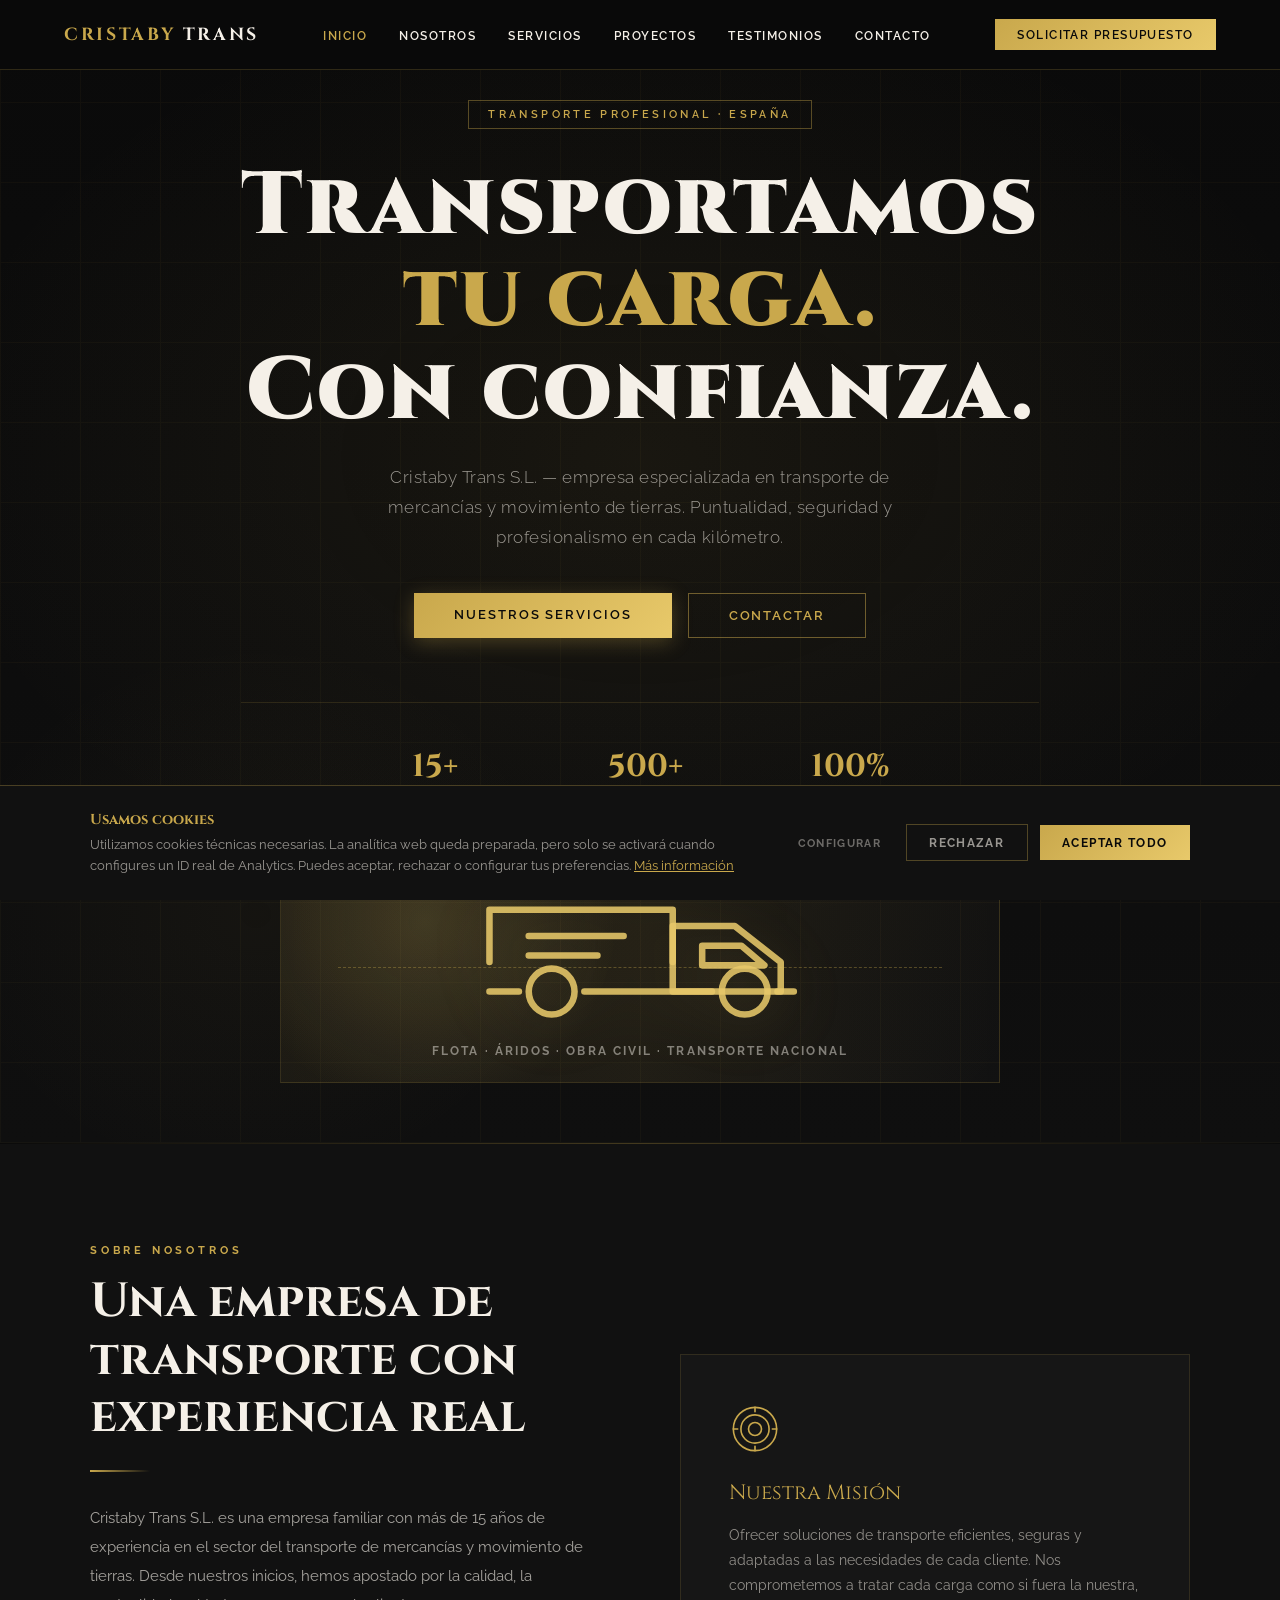
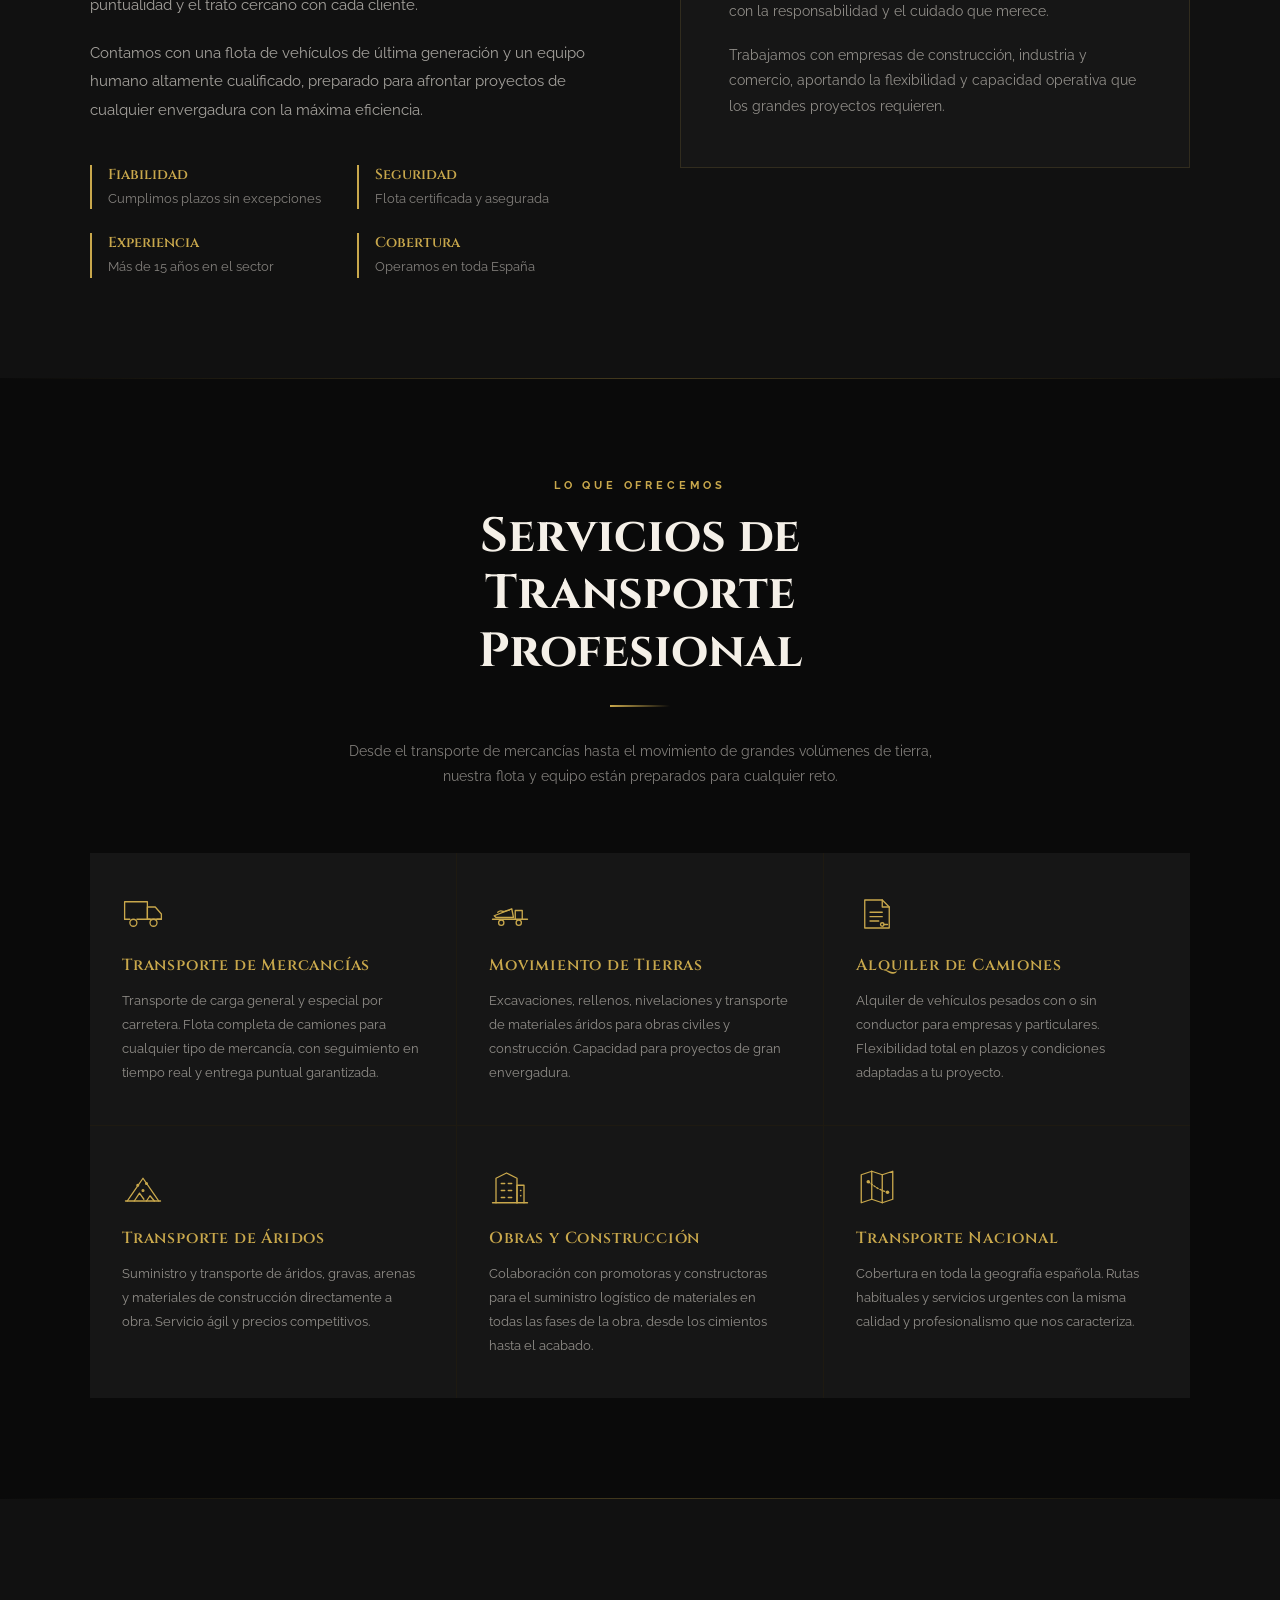
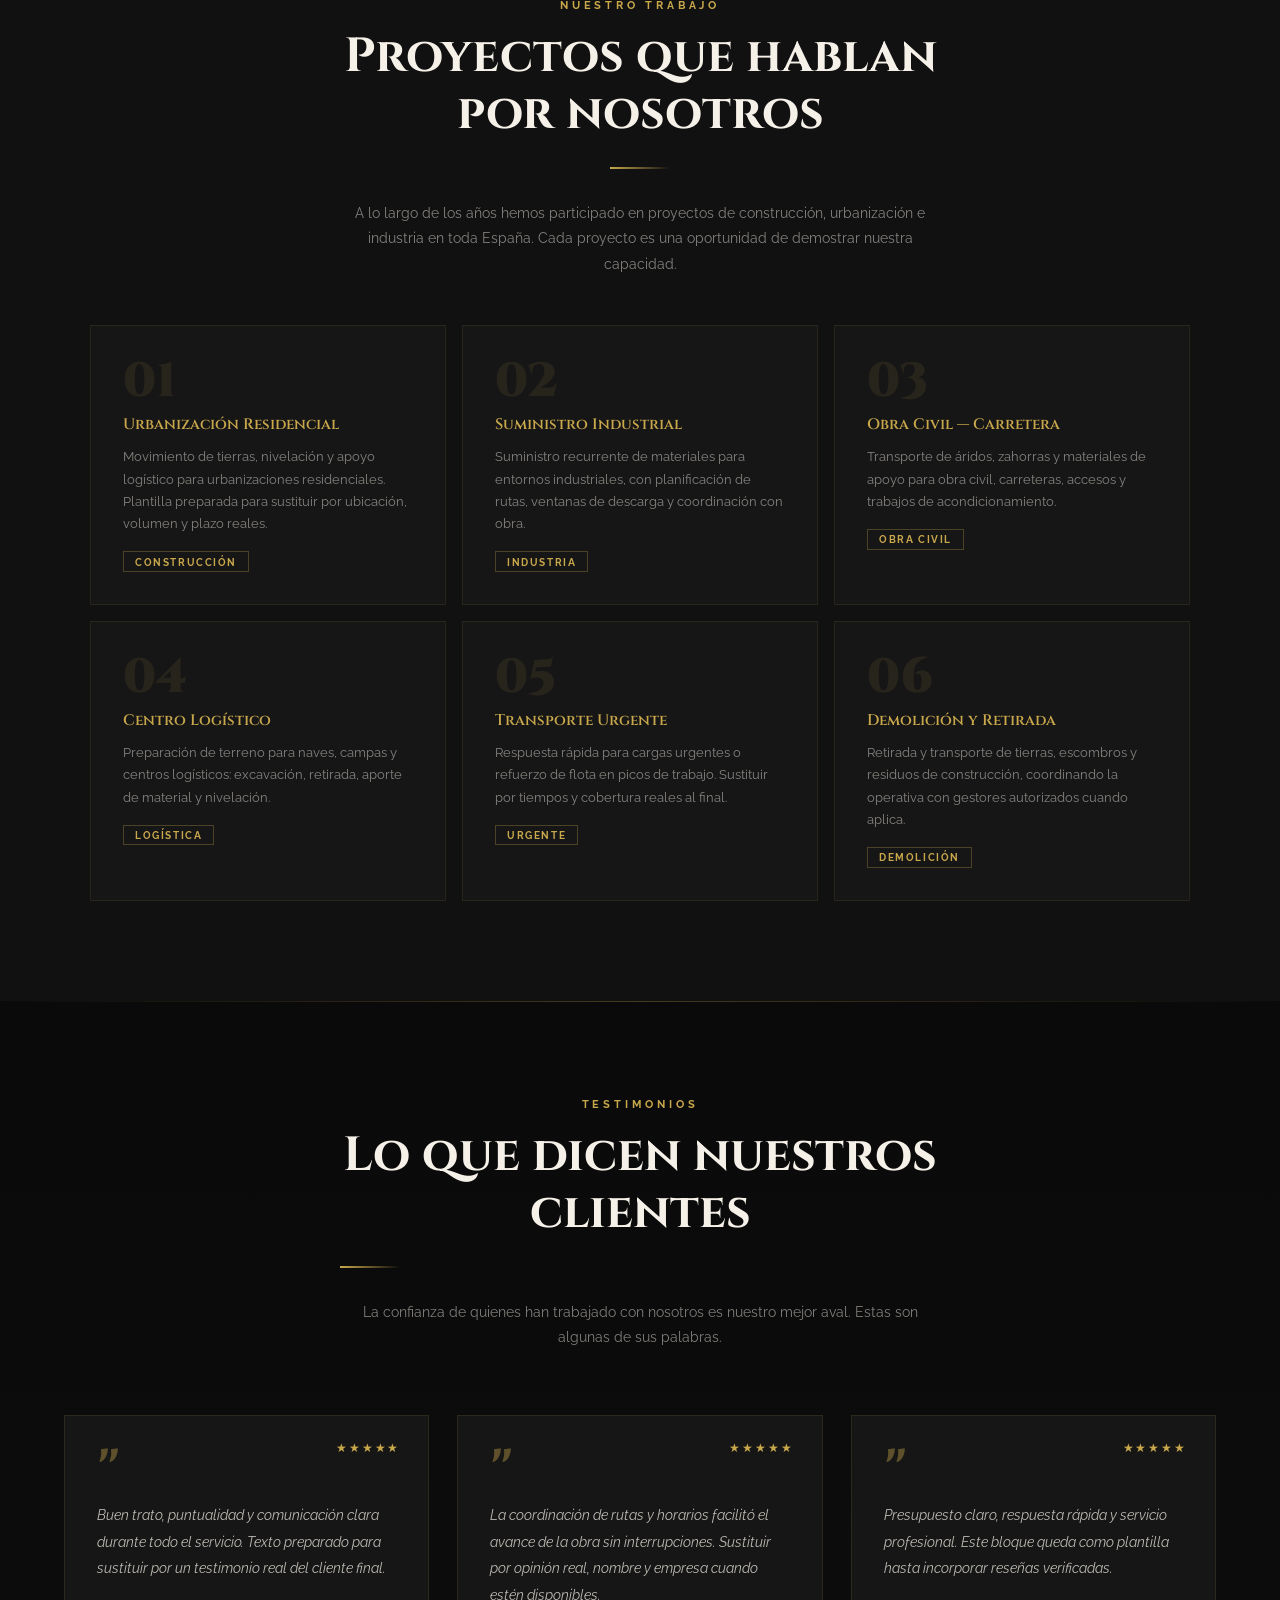
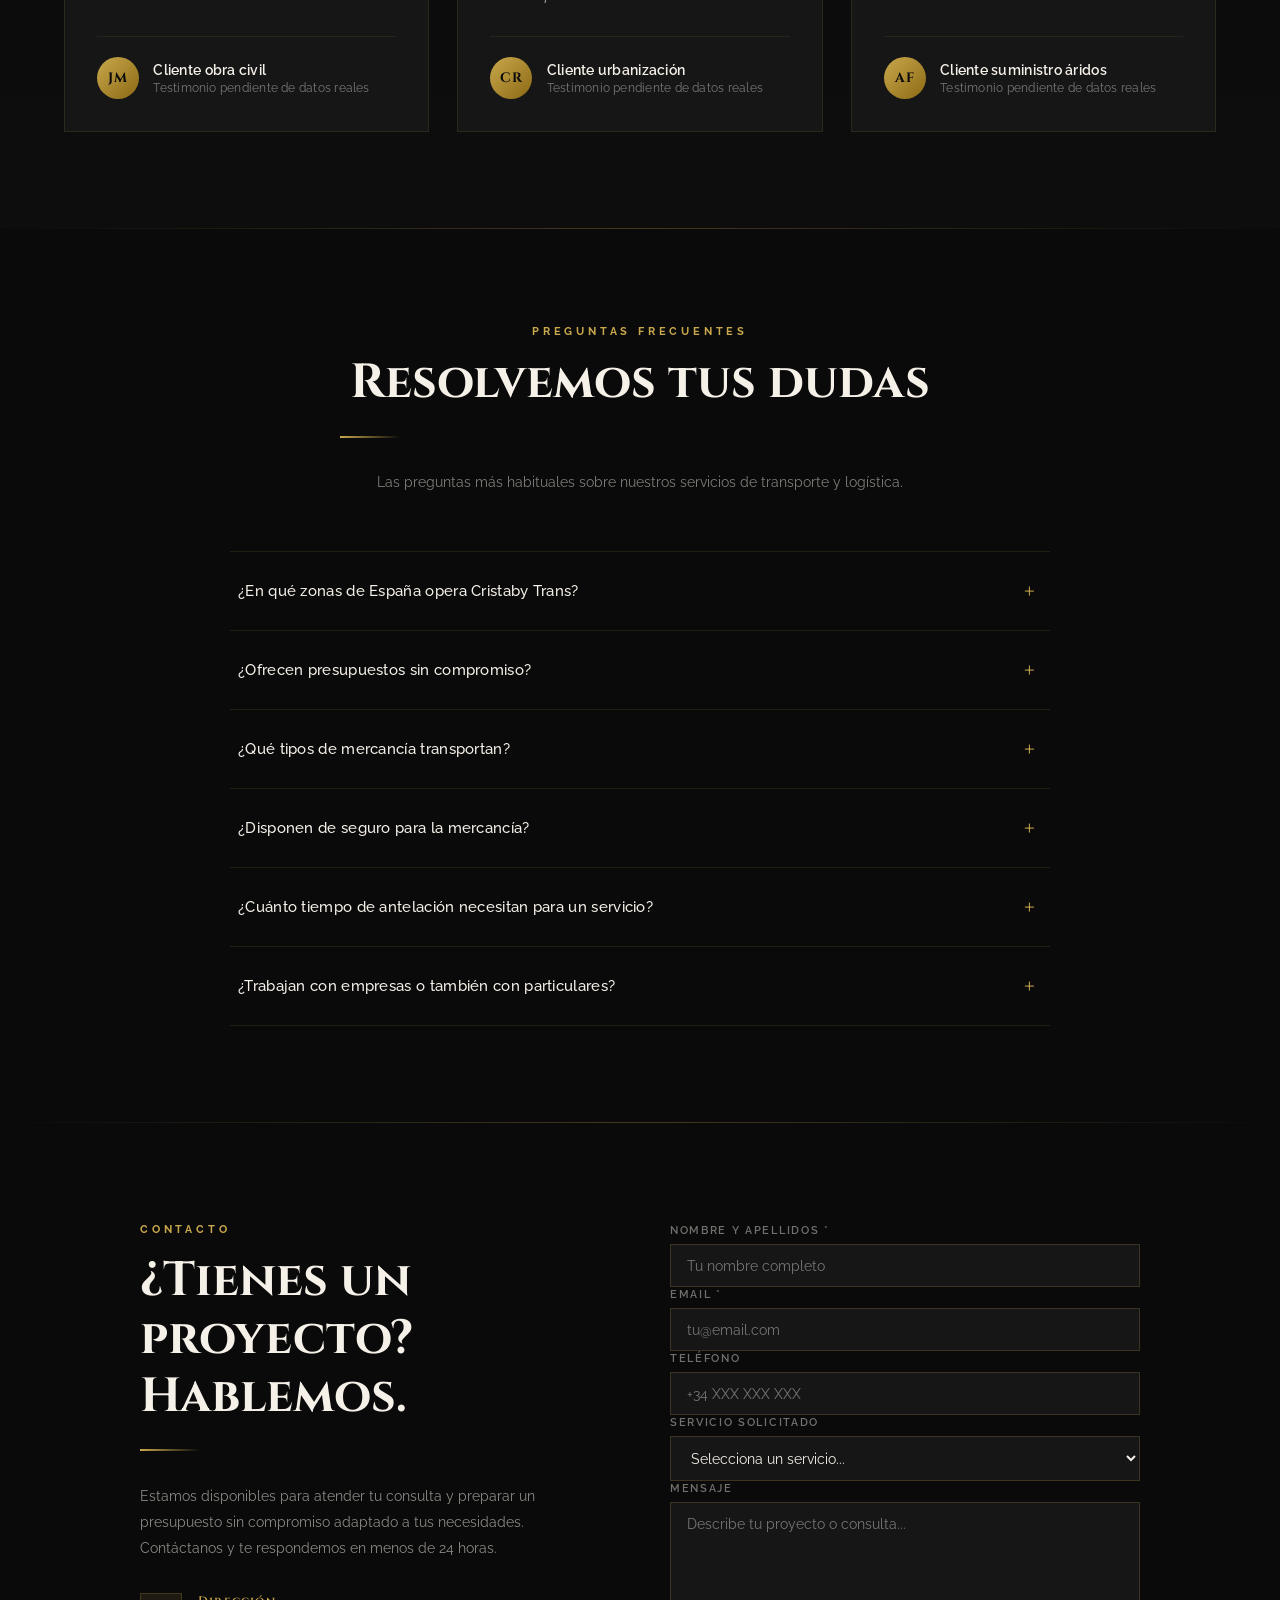
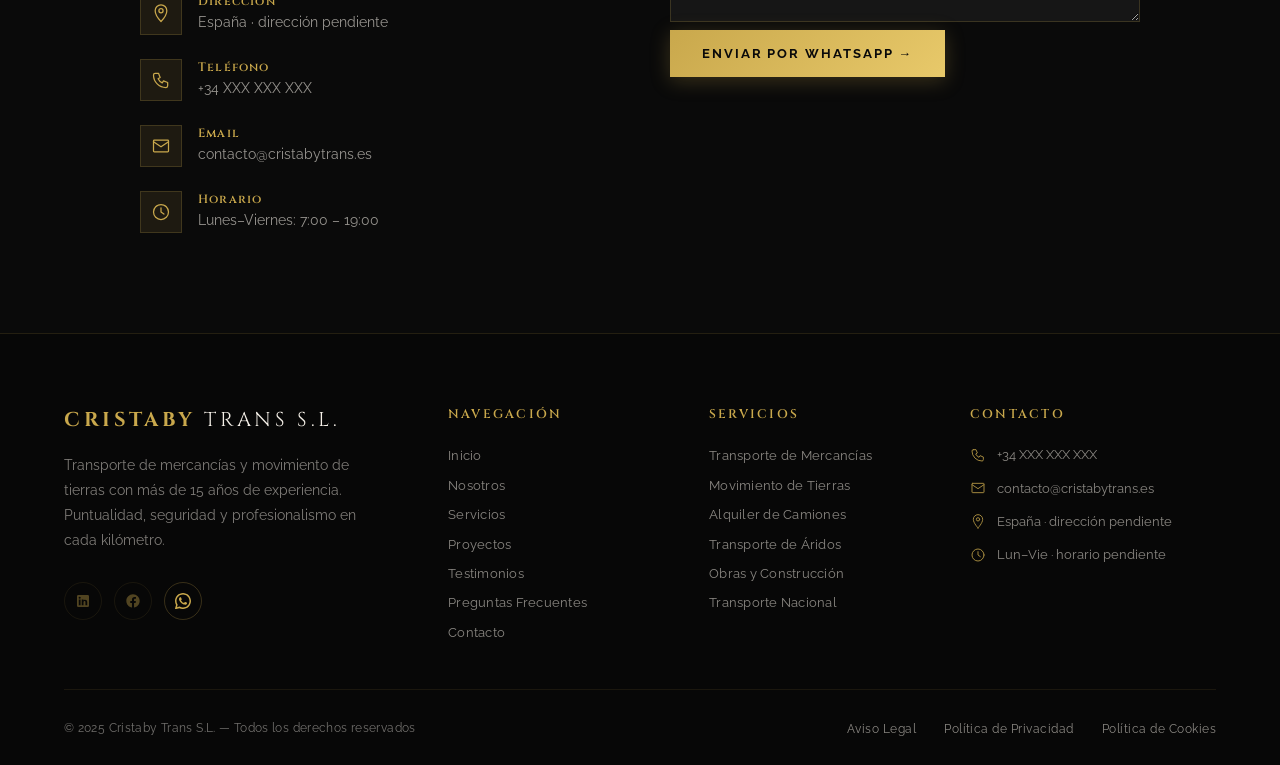
==== commit 9ad3d22e: "feat: improve Cristaby Trans landing page" ====
--- a/index.html
+++ b/index.html
@@ -35,6 +35,7 @@
 
   <!-- ─── THEME COLOR ─── -->
   <meta name="theme-color" content="#0A0A0A" />
+  <meta name="format-detection" content="telephone=yes" />
 
   <!-- ─── FUENTES ─── -->
   <link rel="preconnect" href="https://fonts.googleapis.com" />
@@ -50,8 +51,8 @@
     "name": "Cristaby Trans S.L.",
     "description": "Empresa de transporte de mercancías, movimiento de tierras y alquiler de camiones con más de 15 años de experiencia en España.",
     "url": "https://lucianpopa18.github.io/cristaby-trans/",
-    "telephone": "+34 000 000 000",
-    "email": "info@cristabytrans.es",
+    "telephone": "+34 XXX XXX XXX",
+    "email": "contacto@cristabytrans.es",
     "priceRange": "€€",
     "address": {
       "@type": "PostalAddress",
@@ -166,6 +167,17 @@
           <div class="stat-label">Entregas a tiempo</div>
         </div>
       </div>
+      <div class="hero-visual" aria-hidden="true">
+        <div class="route-line"></div>
+        <div class="truck-mark">
+          <svg viewBox="0 0 220 90" fill="none" stroke="currentColor" stroke-width="4" stroke-linecap="round" stroke-linejoin="round">
+            <path d="M18 52V20h112v32"/><path d="M130 30h38l28 22v18h-66z"/>
+            <path d="M18 70h18M76 70h78M194 70h10"/><circle cx="56" cy="70" r="14"/><circle cx="174" cy="70" r="14"/>
+            <path d="M42 36h58M42 48h42M148 42h24l14 12h-38z"/>
+          </svg>
+        </div>
+        <div class="hero-visual-note">Flota · Áridos · Obra civil · Transporte nacional</div>
+      </div>
     </div>
   </section>
 
@@ -337,37 +349,37 @@
       <div class="trabajo-item">
         <div class="trabajo-num">01</div>
         <div class="trabajo-title">Urbanización Residencial</div>
-        <p class="trabajo-desc">Movimiento de más de 50.000 m³ de tierras para la urbanización de un complejo residencial. Plazo cumplido en 8 semanas con equipo propio.</p>
+        <p class="trabajo-desc">Movimiento de tierras, nivelación y apoyo logístico para urbanizaciones residenciales. Plantilla preparada para sustituir por ubicación, volumen y plazo reales.</p>
         <span class="trabajo-tag">Construcción</span>
       </div>
       <div class="trabajo-item">
         <div class="trabajo-num">02</div>
         <div class="trabajo-title">Suministro Industrial</div>
-        <p class="trabajo-desc">Logística de materiales para una planta industrial durante 12 meses. Más de 300 viajes coordinados sin incidencias ni retrasos.</p>
+        <p class="trabajo-desc">Suministro recurrente de materiales para entornos industriales, con planificación de rutas, ventanas de descarga y coordinación con obra.</p>
         <span class="trabajo-tag">Industria</span>
       </div>
       <div class="trabajo-item">
         <div class="trabajo-num">03</div>
         <div class="trabajo-title">Obra Civil — Carretera</div>
-        <p class="trabajo-desc">Colaboración en la ampliación de una carretera provincial. Transporte de áridos y materiales durante la fase de base y subbase.</p>
+        <p class="trabajo-desc">Transporte de áridos, zahorras y materiales de apoyo para obra civil, carreteras, accesos y trabajos de acondicionamiento.</p>
         <span class="trabajo-tag">Obra Civil</span>
       </div>
       <div class="trabajo-item">
         <div class="trabajo-num">04</div>
         <div class="trabajo-title">Centro Logístico</div>
-        <p class="trabajo-desc">Preparación del terreno y movimiento de tierras para la construcción de un centro logístico de 20.000 m². Excavación y nivelación completa.</p>
+        <p class="trabajo-desc">Preparación de terreno para naves, campas y centros logísticos: excavación, retirada, aporte de material y nivelación.</p>
         <span class="trabajo-tag">Logística</span>
       </div>
       <div class="trabajo-item">
         <div class="trabajo-num">05</div>
         <div class="trabajo-title">Transporte Urgente</div>
-        <p class="trabajo-desc">Servicio de transporte urgente para empresa de distribución en período punta. Flota completa movilizada en menos de 24 horas.</p>
+        <p class="trabajo-desc">Respuesta rápida para cargas urgentes o refuerzo de flota en picos de trabajo. Sustituir por tiempos y cobertura reales al final.</p>
         <span class="trabajo-tag">Urgente</span>
       </div>
       <div class="trabajo-item">
         <div class="trabajo-num">06</div>
         <div class="trabajo-title">Demolición y Retirada</div>
-        <p class="trabajo-desc">Gestión y transporte de escombros en proyecto de demolición urbana. Coordinación con gestores autorizados para residuos de construcción.</p>
+        <p class="trabajo-desc">Retirada y transporte de tierras, escombros y residuos de construcción, coordinando la operativa con gestores autorizados cuando aplica.</p>
         <span class="trabajo-tag">Demolición</span>
       </div>
     </div>
@@ -389,13 +401,13 @@
       <article class="testimonio-card">
         <div class="testimonio-quote">"</div>
         <p class="testimonio-text">
-          Trabajamos con Cristaby Trans desde hace cinco años. Su puntualidad y profesionalismo en el suministro de áridos para nuestras obras es algo que valoramos enormemente. Nunca nos han fallado en plazos.
+          Buen trato, puntualidad y comunicación clara durante todo el servicio. Texto preparado para sustituir por un testimonio real del cliente final.
         </p>
         <div class="testimonio-author">
           <div class="testimonio-avatar">JM</div>
           <div class="testimonio-meta">
-            <strong>Javier Martínez</strong>
-            <span>Director de Obra · Constructora Levantina</span>
+            <strong>Cliente obra civil</strong>
+            <span>Testimonio pendiente de datos reales</span>
           </div>
         </div>
         <div class="testimonio-stars">★★★★★</div>
@@ -404,13 +416,13 @@
       <article class="testimonio-card">
         <div class="testimonio-quote">"</div>
         <p class="testimonio-text">
-          Necesitábamos mover grandes volúmenes de tierra en un plazo muy ajustado para una urbanización. El equipo de Cristaby coordinó todo con una precisión impecable. Volveremos a contar con ellos.
+          La coordinación de rutas y horarios facilitó el avance de la obra sin interrupciones. Sustituir por opinión real, nombre y empresa cuando estén disponibles.
         </p>
         <div class="testimonio-author">
           <div class="testimonio-avatar">CR</div>
           <div class="testimonio-meta">
-            <strong>Carmen Ruiz</strong>
-            <span>Project Manager · Promoinmobiliaria S.A.</span>
+            <strong>Cliente urbanización</strong>
+            <span>Testimonio pendiente de datos reales</span>
           </div>
         </div>
         <div class="testimonio-stars">★★★★★</div>
@@ -419,13 +431,13 @@
       <article class="testimonio-card">
         <div class="testimonio-quote">"</div>
         <p class="testimonio-text">
-          Trato cercano, presupuestos claros y entregas siempre a tiempo. Para nosotros, Cristaby Trans no es un proveedor más — es un socio logístico de confianza al que recomendamos sin dudar.
+          Presupuesto claro, respuesta rápida y servicio profesional. Este bloque queda como plantilla hasta incorporar reseñas verificadas.
         </p>
         <div class="testimonio-author">
           <div class="testimonio-avatar">AF</div>
           <div class="testimonio-meta">
-            <strong>Antonio Fernández</strong>
-            <span>Gerente · Áridos del Mediterráneo</span>
+            <strong>Cliente suministro áridos</strong>
+            <span>Testimonio pendiente de datos reales</span>
           </div>
         </div>
         <div class="testimonio-stars">★★★★★</div>
@@ -530,7 +542,7 @@
             </div>
             <div class="contacto-item-text">
               <strong>Dirección</strong>
-              <span>España</span>
+              <span>España · dirección pendiente</span>
             </div>
           </div>
           <div class="contacto-item">
@@ -541,7 +553,7 @@
             </div>
             <div class="contacto-item-text">
               <strong>Teléfono</strong>
-              <span>+34 000 000 000</span>
+              <span>+34 XXX XXX XXX</span>
             </div>
           </div>
           <div class="contacto-item">
@@ -553,7 +565,7 @@
             </div>
             <div class="contacto-item-text">
               <strong>Email</strong>
-              <span>info@cristabytrans.es</span>
+              <span>contacto@cristabytrans.es</span>
             </div>
           </div>
           <div class="contacto-item">
@@ -570,22 +582,22 @@
           </div>
         </div>
       </div>
-      <div class="contacto-form">
+      <form class="contacto-form" id="quoteForm" novalidate>
         <div class="form-group">
           <label>Nombre y Apellidos *</label>
-          <input type="text" placeholder="Tu nombre completo" />
+          <input type="text" name="nombre" placeholder="Tu nombre completo" autocomplete="name" required />
         </div>
         <div class="form-group">
           <label>Email *</label>
-          <input type="email" placeholder="tu@email.com" />
+          <input type="email" name="email" placeholder="tu@email.com" autocomplete="email" required />
         </div>
         <div class="form-group">
           <label>Teléfono</label>
-          <input type="tel" placeholder="+34 000 000 000" />
+          <input type="tel" name="telefono" placeholder="+34 XXX XXX XXX" autocomplete="tel" />
         </div>
         <div class="form-group">
           <label>Servicio solicitado</label>
-          <select>
+          <select name="servicio" required>
             <option value="">Selecciona un servicio...</option>
             <option>Transporte de mercancías</option>
             <option>Movimiento de tierras</option>
@@ -596,15 +608,15 @@
         </div>
         <div class="form-group">
           <label>Mensaje</label>
-          <textarea placeholder="Describe tu proyecto o consulta..."></textarea>
-        </div>
-        <button class="btn-submit">Enviar Solicitud →</button>
-      </div>
+          <textarea name="mensaje" placeholder="Describe tu proyecto o consulta..."></textarea>
+        </div>
+        <button class="btn-submit" type="submit">Enviar por WhatsApp →</button>
+      </form>
     </div>
   </section>
 
   <!-- WHATSAPP FLOAT -->
-  <a href="https://wa.me/34000000000?text=Hola%2C%20me%20gustar%C3%ADa%20solicitar%20un%20presupuesto%20para%20un%20servicio%20de%20transporte." class="whatsapp-float" target="_blank" rel="noopener" aria-label="Contactar por WhatsApp">
+  <a href="https://wa.me/34XXXXXXXXX?text=Hola%2C%20me%20gustar%C3%ADa%20solicitar%20un%20presupuesto%20para%20un%20servicio%20de%20transporte." class="whatsapp-float" target="_blank" rel="noopener" aria-label="Contactar por WhatsApp">
     <svg viewBox="0 0 24 24" fill="currentColor"><path d="M17.472 14.382c-.297-.149-1.758-.867-2.03-.967-.273-.099-.471-.148-.67.15-.197.297-.767.966-.94 1.164-.173.199-.347.223-.644.075-.297-.15-1.255-.463-2.39-1.475-.883-.788-1.48-1.761-1.653-2.059-.173-.297-.018-.458.13-.606.134-.133.298-.347.446-.52.149-.174.198-.298.298-.497.099-.198.05-.371-.025-.52-.075-.149-.669-1.612-.916-2.207-.242-.579-.487-.5-.669-.51-.173-.008-.371-.01-.57-.01-.198 0-.52.074-.792.372-.272.297-1.04 1.016-1.04 2.479 0 1.462 1.065 2.875 1.213 3.074.149.198 2.096 3.2 5.077 4.487.709.306 1.262.489 1.694.625.712.227 1.36.195 1.871.118.571-.085 1.758-.719 2.006-1.413.248-.694.248-1.289.173-1.413-.074-.124-.272-.198-.57-.347z"/><path d="M12 0C5.373 0 0 5.373 0 12c0 2.124.558 4.122 1.533 5.857L.054 23.285a.75.75 0 00.921.921l5.428-1.479A11.945 11.945 0 0012 24c6.627 0 12-5.373 12-12S18.627 0 12 0zm0 21.75a9.69 9.69 0 01-4.937-1.35l-.353-.21-3.664.998.975-3.562-.23-.368A9.695 9.695 0 012.25 12C2.25 6.615 6.615 2.25 12 2.25S21.75 6.615 21.75 12 17.385 21.75 12 21.75z"/></svg>
   </a>
 
@@ -623,13 +635,13 @@
           Transporte de mercancías y movimiento de tierras con más de 15 años de experiencia. Puntualidad, seguridad y profesionalismo en cada kilómetro.
         </p>
         <div class="footer-social">
-          <a href="#" aria-label="LinkedIn" rel="noopener">
+          <a href="#" aria-label="LinkedIn pendiente" class="social-disabled" aria-disabled="true">
             <svg viewBox="0 0 24 24" fill="currentColor"><path d="M19 3a2 2 0 012 2v14a2 2 0 01-2 2H5a2 2 0 01-2-2V5a2 2 0 012-2h14zM8.339 18.337V9.886H5.667v8.451h2.672zM7.003 8.71a1.548 1.548 0 100-3.097 1.548 1.548 0 000 3.097zm11.336 9.627v-4.63c0-2.476-1.339-3.629-3.124-3.629-1.441 0-2.087.793-2.448 1.349V9.886H10.09v8.451h2.677v-4.72c0-.247.018-.495.091-.671.198-.494.65-1.005 1.41-1.005.994 0 1.392.756 1.392 1.866v4.53h2.679z"/></svg>
           </a>
-          <a href="#" aria-label="Facebook" rel="noopener">
+          <a href="#" aria-label="Facebook pendiente" class="social-disabled" aria-disabled="true">
             <svg viewBox="0 0 24 24" fill="currentColor"><path d="M22 12c0-5.523-4.477-10-10-10S2 6.477 2 12c0 4.991 3.657 9.128 8.438 9.879V14.89h-2.54V12h2.54V9.797c0-2.506 1.492-3.89 3.777-3.89 1.094 0 2.238.195 2.238.195v2.46h-1.26c-1.243 0-1.63.771-1.63 1.562V12h2.773l-.443 2.89h-2.33v6.989C18.343 21.128 22 16.991 22 12z"/></svg>
           </a>
-          <a href="https://wa.me/34000000000" aria-label="WhatsApp" target="_blank" rel="noopener">
+          <a href="https://wa.me/34XXXXXXXXX" aria-label="WhatsApp" target="_blank" rel="noopener">
             <svg viewBox="0 0 24 24" fill="currentColor"><path d="M17.472 14.382c-.297-.149-1.758-.867-2.03-.967-.273-.099-.471-.148-.67.15-.197.297-.767.966-.94 1.164-.173.199-.347.223-.644.075-.297-.15-1.255-.463-2.39-1.475-.883-.788-1.48-1.761-1.653-2.059-.173-.297-.018-.458.13-.606.134-.133.298-.347.446-.52.149-.174.198-.298.298-.497.099-.198.05-.371-.025-.52-.075-.149-.669-1.612-.916-2.207-.242-.579-.487-.5-.669-.51-.173-.008-.371-.01-.57-.01-.198 0-.52.074-.792.372-.272.297-1.04 1.016-1.04 2.479 0 1.462 1.065 2.875 1.213 3.074.149.198 2.096 3.2 5.077 4.487.709.306 1.262.489 1.694.625.712.227 1.36.195 1.871.118.571-.085 1.758-.719 2.006-1.413.248-.694.248-1.289.173-1.413-.074-.124-.272-.198-.57-.347zM12 0C5.373 0 0 5.373 0 12c0 2.124.558 4.122 1.533 5.857L.054 23.285a.75.75 0 00.921.921l5.428-1.479A11.945 11.945 0 0012 24c6.627 0 12-5.373 12-12S18.627 0 12 0zm0 21.75a9.69 9.69 0 01-4.937-1.35l-.353-.21-3.664.998.975-3.562-.23-.368A9.695 9.695 0 012.25 12C2.25 6.615 6.615 2.25 12 2.25S21.75 6.615 21.75 12 17.385 21.75 12 21.75z"/></svg>
           </a>
         </div>
@@ -665,19 +677,19 @@
         <ul class="footer-contact">
           <li>
             <svg viewBox="0 0 24 24" fill="none" stroke="currentColor" stroke-width="1.5" stroke-linecap="round" stroke-linejoin="round"><path d="M5 4h4l2 5-2.5 1.5a11 11 0 005 5L15 13l5 2v4a2 2 0 01-2 2A15 15 0 013 6a2 2 0 012-2z"/></svg>
-            <span>+34 000 000 000</span>
+            <span>+34 XXX XXX XXX</span>
           </li>
           <li>
             <svg viewBox="0 0 24 24" fill="none" stroke="currentColor" stroke-width="1.5" stroke-linecap="round" stroke-linejoin="round"><rect x="3" y="5" width="18" height="14" rx="1"/><path d="M3 7l9 6 9-6"/></svg>
-            <span>info@cristabytrans.es</span>
+            <span>contacto@cristabytrans.es</span>
           </li>
           <li>
             <svg viewBox="0 0 24 24" fill="none" stroke="currentColor" stroke-width="1.5" stroke-linecap="round" stroke-linejoin="round"><path d="M12 21s-7-7.5-7-13a7 7 0 0114 0c0 5.5-7 13-7 13z"/><circle cx="12" cy="8" r="2.5"/></svg>
-            <span>España</span>
+            <span>España · dirección pendiente</span>
           </li>
           <li>
             <svg viewBox="0 0 24 24" fill="none" stroke="currentColor" stroke-width="1.5" stroke-linecap="round" stroke-linejoin="round"><circle cx="12" cy="12" r="9"/><path d="M12 7v5l3.5 2.5"/></svg>
-            <span>Lun–Vie · 7:00–19:00</span>
+            <span>Lun–Vie · horario pendiente</span>
           </li>
         </ul>
       </div>
@@ -701,7 +713,7 @@
     <div class="cookie-banner-content">
       <div class="cookie-banner-text">
         <strong>Usamos cookies</strong>
-        <p>Utilizamos cookies propias y de terceros (Google Analytics) para analizar el tráfico y mejorar tu experiencia. Puedes aceptar todas, rechazarlas o configurar tus preferencias. <a href="politica-cookies.html" target="_blank">Más información</a></p>
+        <p>Utilizamos cookies técnicas necesarias. La analítica web queda preparada, pero solo se activará cuando configures un ID real de Analytics. Puedes aceptar, rechazar o configurar tus preferencias. <a href="politica-cookies.html" target="_blank">Más información</a></p>
       </div>
       <div class="cookie-banner-actions">
         <button class="cookie-btn cookie-btn-config" id="cookieBtnConfig">Configurar</button>
@@ -724,7 +736,7 @@
       </div>
       <div class="cookie-toggle-row">
         <div>
-          <div class="cookie-toggle-label">Cookies Analíticas <span style="color:var(--gold);font-size:0.7rem;">(Google Analytics)</span></div>
+          <div class="cookie-toggle-label">Cookies Analíticas <span style="color:var(--gold);font-size:0.7rem;">(pendiente de configurar)</span></div>
           <div class="cookie-toggle-desc">Nos permiten entender cómo se usa el sitio para mejorarlo. No identifican al usuario.</div>
         </div>
         <button class="cookie-toggle" id="toggleAnalytics" data-on="false">OFF</button>
--- a/style.css
+++ b/style.css
@@ -1144,8 +1144,8 @@
 
     /* ─── SCROLL REVEAL ─── */
     .reveal {
-      opacity: 0;
-      transform: translateY(30px);
+      opacity: 1;
+      transform: none;
       transition: opacity 0.7s ease, transform 0.7s ease;
     }
     .reveal.visible {
@@ -1425,4 +1425,9 @@
       gap: 0.75rem;
       margin-top: 2rem;
       justify-content: flex-end;
-    }+    }
+
+/* ─── PREMIUM HERO VISUAL / NO-IMAGE BRAND MARK ─── */
+.hero-visual{width:min(720px,92vw);margin:3rem auto 0;padding:1.5rem;position:relative;border:1px solid rgba(201,168,76,.18);background:linear-gradient(135deg,rgba(201,168,76,.08),rgba(255,255,255,.015));overflow:hidden;animation:fadeUp 1s ease 1s both}.hero-visual::before{content:"";position:absolute;inset:0;background:radial-gradient(circle at 20% 30%,rgba(232,201,106,.16),transparent 32%),linear-gradient(90deg,transparent,rgba(201,168,76,.06),transparent);pointer-events:none}.truck-mark{position:relative;z-index:1;color:rgba(232,201,106,.88);max-width:360px;margin:0 auto;filter:drop-shadow(0 12px 28px rgba(201,168,76,.18))}.route-line{position:absolute;left:8%;right:8%;top:50%;border-top:1px dashed rgba(201,168,76,.35)}.hero-visual-note{position:relative;z-index:1;margin-top:1rem;font-size:.72rem;font-weight:700;letter-spacing:.18em;text-transform:uppercase;color:rgba(245,240,232,.48)}.social-disabled{opacity:.38;cursor:not-allowed;pointer-events:none}.contacto-form{display:block}
+@media (max-width:600px){.hero-visual{margin-top:2rem;padding:1rem}.hero-visual-note{font-size:.62rem;line-height:1.6}.whatsapp-float{right:1rem;bottom:1rem}.back-to-top{right:1rem;bottom:5rem}.toast{width:calc(100vw - 2rem);text-align:center;white-space:normal}}
+@media (prefers-reduced-motion:reduce){*,*::before,*::after{animation-duration:.01ms!important;animation-iteration-count:1!important;scroll-behavior:auto!important;transition-duration:.01ms!important}.reveal{opacity:1;transform:none}}
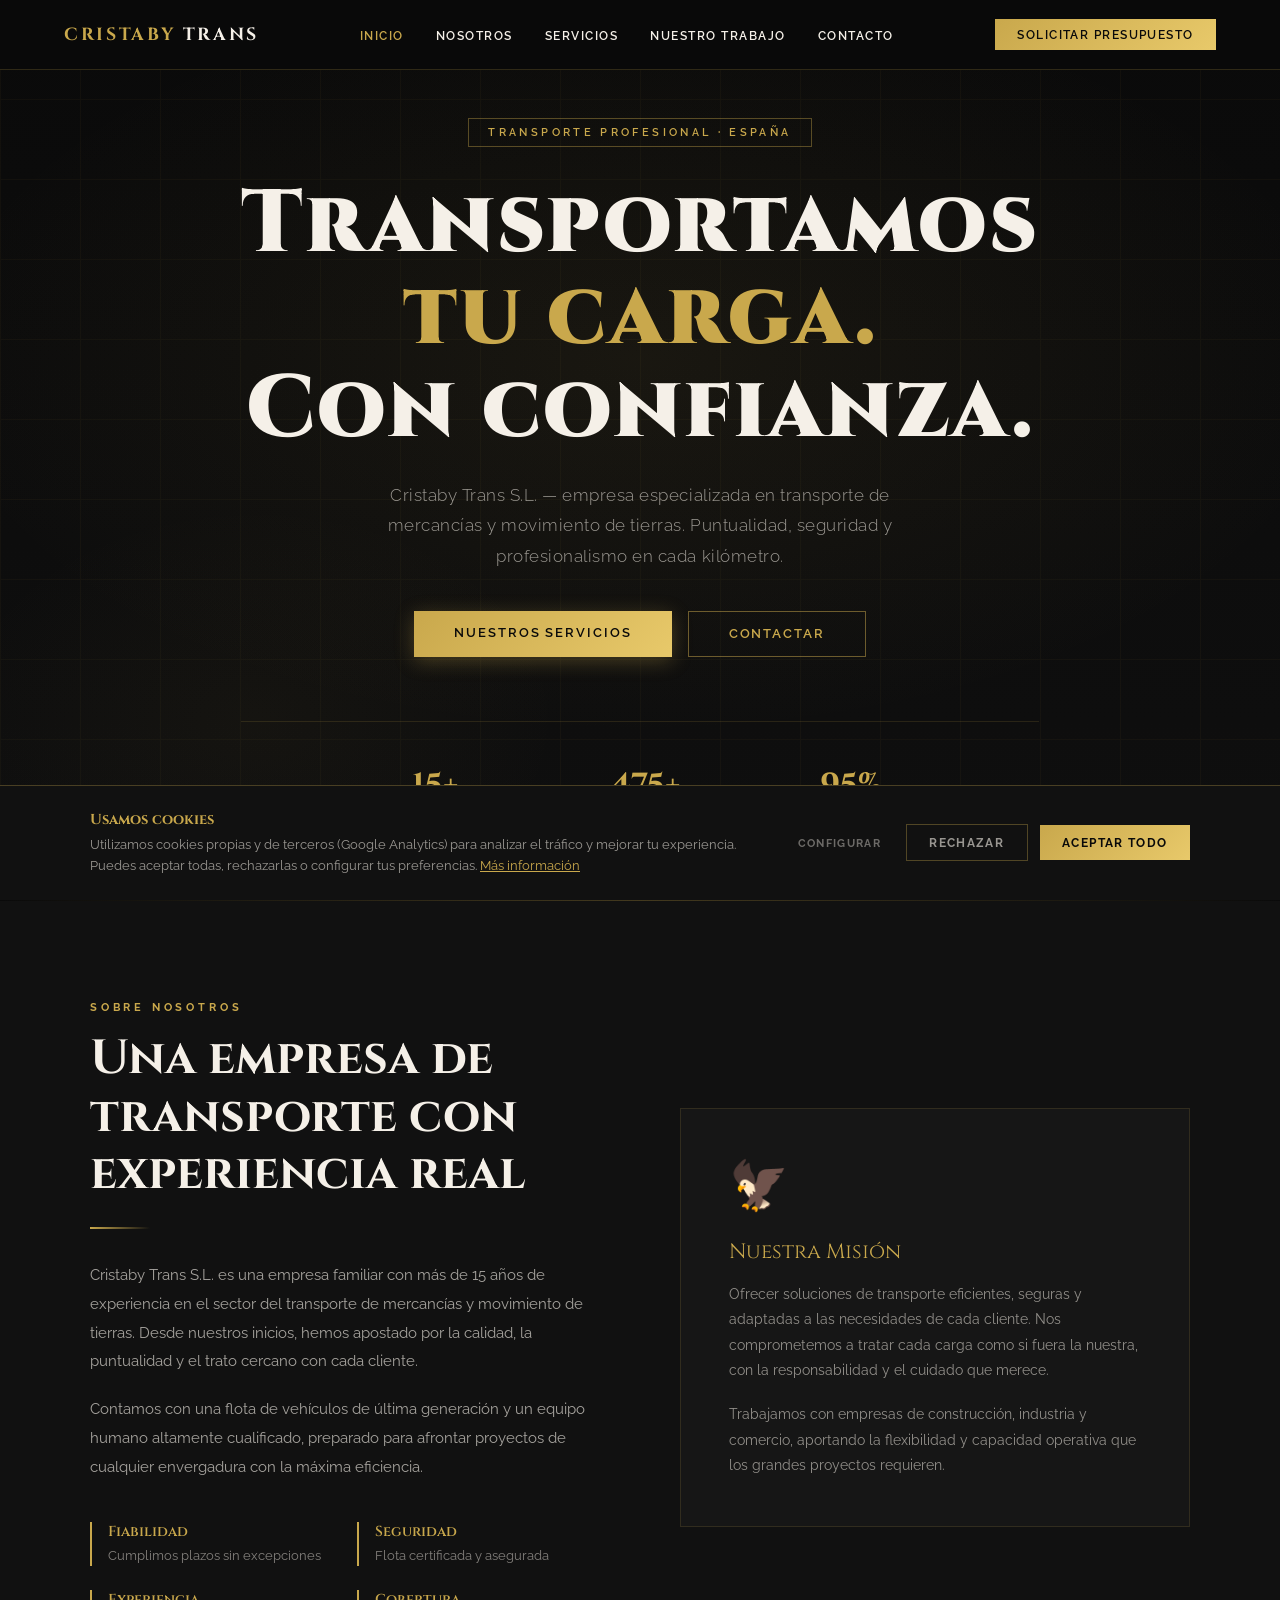
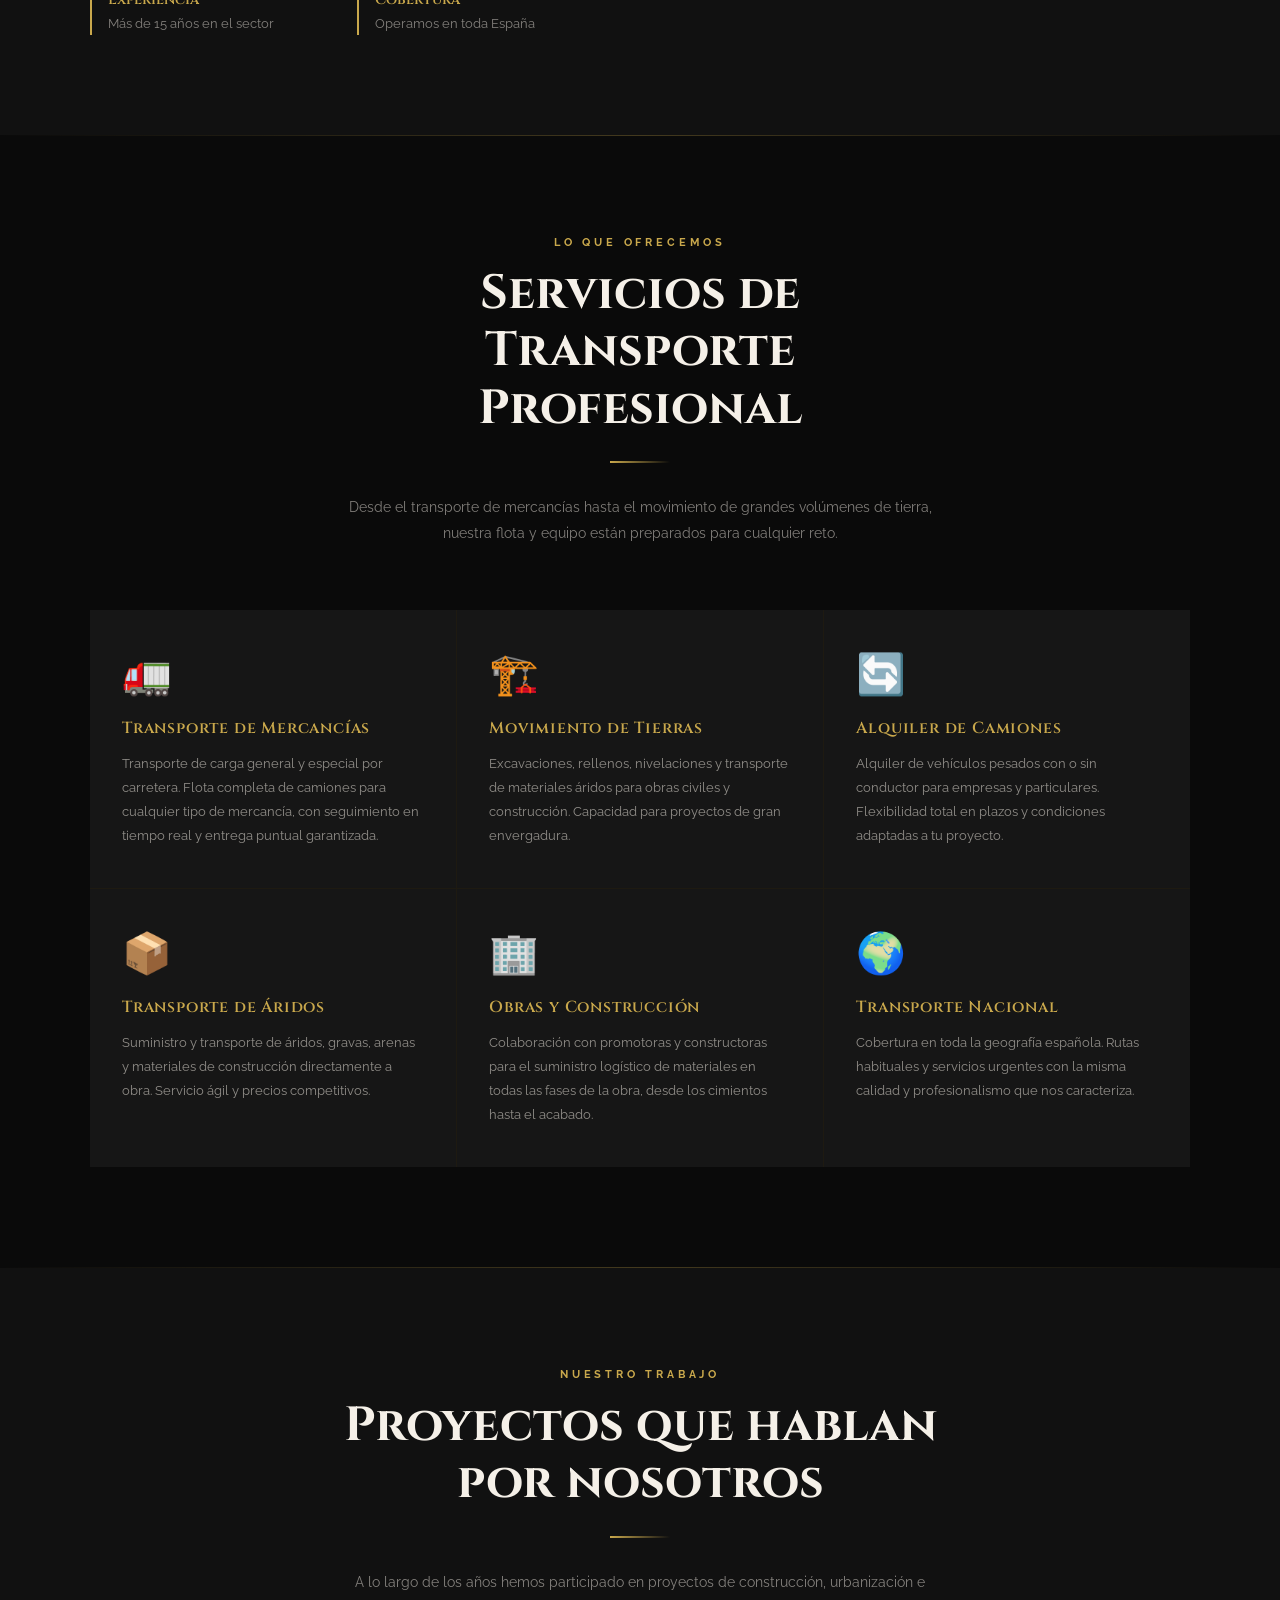
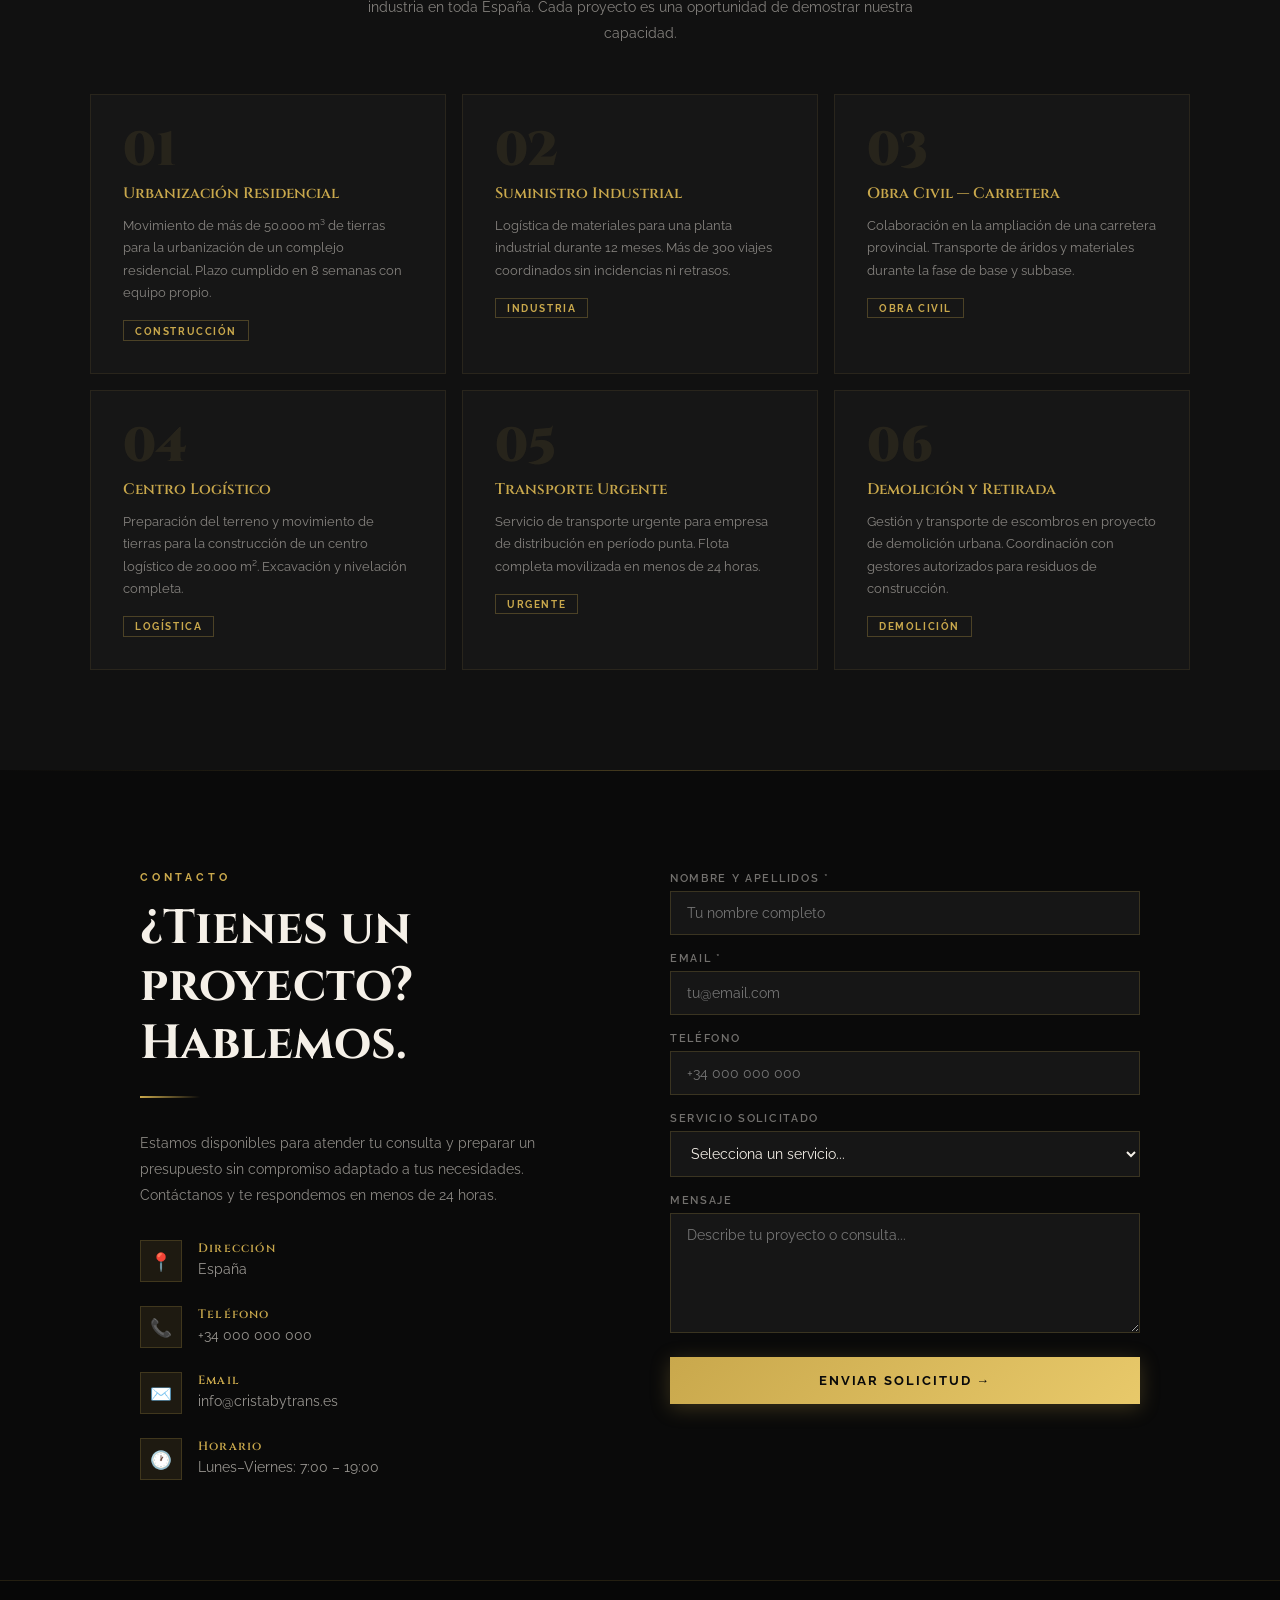
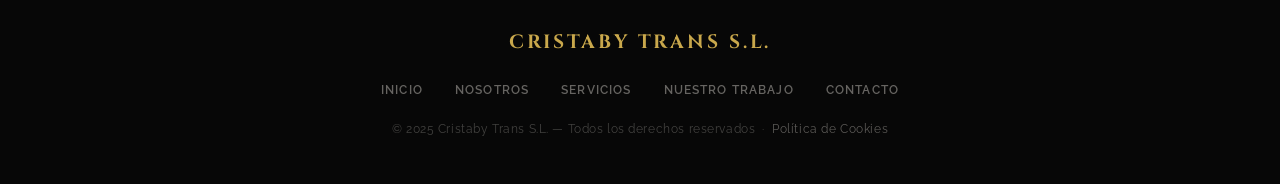
==== commit f161f32d: "revert: restore initial website version" ====
--- a/index.html
+++ b/index.html
@@ -3,117 +3,9 @@
 <head>
   <meta charset="UTF-8" />
   <meta name="viewport" content="width=device-width, initial-scale=1.0" />
-
-  <!-- ─── SEO PRIMARIO ─── -->
-  <title>Cristaby Trans S.L. — Transporte de Mercancías y Movimiento de Tierras en España</title>
-  <meta name="description" content="Empresa de transporte profesional con más de 15 años de experiencia. Transporte de mercancías, movimiento de tierras, alquiler de camiones y suministro de áridos en toda España." />
-  <meta name="keywords" content="transporte mercancías, movimiento tierras, alquiler camiones, transporte áridos, empresa transporte España, Cristaby Trans" />
-  <meta name="author" content="Cristaby Trans S.L." />
-  <meta name="robots" content="index, follow" />
-  <link rel="canonical" href="https://lucianpopa18.github.io/cristaby-trans/" />
-
-  <!-- ─── OPEN GRAPH (Facebook, LinkedIn, WhatsApp) ─── -->
-  <meta property="og:type" content="website" />
-  <meta property="og:locale" content="es_ES" />
-  <meta property="og:site_name" content="Cristaby Trans S.L." />
-  <meta property="og:title" content="Cristaby Trans S.L. — Transporte Profesional en España" />
-  <meta property="og:description" content="Más de 15 años transportando mercancías y moviendo tierras con puntualidad, seguridad y profesionalismo. Cobertura nacional." />
-  <meta property="og:url" content="https://lucianpopa18.github.io/cristaby-trans/" />
-  <meta property="og:image" content="https://lucianpopa18.github.io/cristaby-trans/og-image.jpg" />
-  <meta property="og:image:width" content="1200" />
-  <meta property="og:image:height" content="630" />
-  <meta property="og:image:alt" content="Cristaby Trans — Transporte profesional en España" />
-
-  <!-- ─── TWITTER CARD ─── -->
-  <meta name="twitter:card" content="summary_large_image" />
-  <meta name="twitter:title" content="Cristaby Trans S.L. — Transporte Profesional" />
-  <meta name="twitter:description" content="Transporte de mercancías y movimiento de tierras en toda España. Más de 15 años de experiencia." />
-  <meta name="twitter:image" content="https://lucianpopa18.github.io/cristaby-trans/og-image.jpg" />
-
-  <!-- ─── FAVICON (SVG inline, ningún archivo extra) ─── -->
-  <link rel="icon" type="image/svg+xml" href='data:image/svg+xml;utf8,<svg xmlns="http://www.w3.org/2000/svg" viewBox="0 0 64 64"><rect width="64" height="64" rx="10" fill="%230A0A0A"/><text x="50%25" y="58%25" text-anchor="middle" font-family="Georgia,serif" font-size="34" font-weight="700" fill="%23C9A84C">CT</text></svg>' />
-
-  <!-- ─── THEME COLOR ─── -->
-  <meta name="theme-color" content="#0A0A0A" />
-  <meta name="format-detection" content="telephone=yes" />
-
-  <!-- ─── FUENTES ─── -->
-  <link rel="preconnect" href="https://fonts.googleapis.com" />
-  <link rel="preconnect" href="https://fonts.gstatic.com" crossorigin />
+  <title>Cristaby Trans S.L. — Transporte de Mercancías</title>
   <link href="https://fonts.googleapis.com/css2?family=Cinzel:wght@400;600;700;900&family=Raleway:wght@300;400;500;600&display=swap" rel="stylesheet" />
   <link rel="stylesheet" href="style.css" />
-
-  <!-- ─── SCHEMA.ORG — LocalBusiness / MovingCompany ─── -->
-  <script type="application/ld+json">
-  {
-    "@context": "https://schema.org",
-    "@type": "MovingCompany",
-    "name": "Cristaby Trans S.L.",
-    "description": "Empresa de transporte de mercancías, movimiento de tierras y alquiler de camiones con más de 15 años de experiencia en España.",
-    "url": "https://lucianpopa18.github.io/cristaby-trans/",
-    "telephone": "+34 XXX XXX XXX",
-    "email": "contacto@cristabytrans.es",
-    "priceRange": "€€",
-    "address": {
-      "@type": "PostalAddress",
-      "addressCountry": "ES",
-      "addressRegion": "España"
-    },
-    "areaServed": {
-      "@type": "Country",
-      "name": "España"
-    },
-    "openingHoursSpecification": {
-      "@type": "OpeningHoursSpecification",
-      "dayOfWeek": ["Monday", "Tuesday", "Wednesday", "Thursday", "Friday"],
-      "opens": "07:00",
-      "closes": "19:00"
-    },
-    "sameAs": []
-  }
-  </script>
-
-  <!-- ─── SCHEMA.ORG — FAQPage ─── -->
-  <script type="application/ld+json">
-  {
-    "@context": "https://schema.org",
-    "@type": "FAQPage",
-    "mainEntity": [
-      {
-        "@type": "Question",
-        "name": "¿En qué zonas de España opera Cristaby Trans?",
-        "acceptedAnswer": {
-          "@type": "Answer",
-          "text": "Operamos en toda la geografía española, con rutas habituales y servicios urgentes a nivel nacional."
-        }
-      },
-      {
-        "@type": "Question",
-        "name": "¿Ofrecen presupuestos sin compromiso?",
-        "acceptedAnswer": {
-          "@type": "Answer",
-          "text": "Sí, todos nuestros presupuestos son gratuitos y sin compromiso. Te respondemos en menos de 24 horas."
-        }
-      },
-      {
-        "@type": "Question",
-        "name": "¿Qué tipos de mercancía transportan?",
-        "acceptedAnswer": {
-          "@type": "Answer",
-          "text": "Transportamos carga general, mercancía especial, áridos, materiales de construcción y movimiento de tierras para obras civiles."
-        }
-      },
-      {
-        "@type": "Question",
-        "name": "¿Disponen de seguro para la mercancía?",
-        "acceptedAnswer": {
-          "@type": "Answer",
-          "text": "Sí, toda nuestra flota está certificada y asegurada conforme a la normativa española y europea de transporte."
-        }
-      }
-    ]
-  }
-  </script>
 </head>
 <body>
 
@@ -124,8 +16,7 @@
       <li><a href="#inicio">Inicio</a></li>
       <li><a href="#sobre">Nosotros</a></li>
       <li><a href="#servicios">Servicios</a></li>
-      <li><a href="#trabajo">Proyectos</a></li>
-      <li><a href="#testimonios">Testimonios</a></li>
+      <li><a href="#trabajo">Nuestro Trabajo</a></li>
       <li><a href="#contacto">Contacto</a></li>
     </ul>
     <a href="#contacto" class="nav-cta">Solicitar Presupuesto</a>
@@ -167,17 +58,6 @@
           <div class="stat-label">Entregas a tiempo</div>
         </div>
       </div>
-      <div class="hero-visual" aria-hidden="true">
-        <div class="route-line"></div>
-        <div class="truck-mark">
-          <svg viewBox="0 0 220 90" fill="none" stroke="currentColor" stroke-width="4" stroke-linecap="round" stroke-linejoin="round">
-            <path d="M18 52V20h112v32"/><path d="M130 30h38l28 22v18h-66z"/>
-            <path d="M18 70h18M76 70h78M194 70h10"/><circle cx="56" cy="70" r="14"/><circle cx="174" cy="70" r="14"/>
-            <path d="M42 36h58M42 48h42M148 42h24l14 12h-38z"/>
-          </svg>
-        </div>
-        <div class="hero-visual-note">Flota · Áridos · Obra civil · Transporte nacional</div>
-      </div>
     </div>
   </section>
 
@@ -217,14 +97,7 @@
       </div>
       <div class="sobre-visual">
         <div class="sobre-box">
-          <div class="sobre-icon">
-            <svg viewBox="0 0 48 48" fill="none" stroke="currentColor" stroke-width="1.5" stroke-linecap="round" stroke-linejoin="round">
-              <circle cx="24" cy="24" r="20"/>
-              <circle cx="24" cy="24" r="13"/>
-              <circle cx="24" cy="24" r="6"/>
-              <path d="M24 4v4M24 40v4M4 24h4M40 24h4"/>
-            </svg>
-          </div>
+          <div class="sobre-icon">🦅</div>
           <div class="sobre-box-title">Nuestra Misión</div>
           <p>
             Ofrecer soluciones de transporte eficientes, seguras y adaptadas a las necesidades de cada cliente. Nos comprometemos a tratar cada carga como si fuera la nuestra, con la responsabilidad y el cuidado que merece.
@@ -252,81 +125,32 @@
     </div>
     <div class="servicios-grid reveal">
       <div class="servicio-card">
-        <span class="servicio-icon">
-          <svg viewBox="0 0 48 48" fill="none" stroke="currentColor" stroke-width="1.5" stroke-linecap="round" stroke-linejoin="round">
-            <path d="M3 30V10h26v20"/>
-            <path d="M29 16h9l7 8v6H29z"/>
-            <circle cx="13" cy="34" r="4"/>
-            <circle cx="36" cy="34" r="4"/>
-            <path d="M17 30h15M3 30h6M40 30h5"/>
-          </svg>
-        </span>
+        <span class="servicio-icon">🚛</span>
         <div class="servicio-title">Transporte de Mercancías</div>
         <p class="servicio-desc">Transporte de carga general y especial por carretera. Flota completa de camiones para cualquier tipo de mercancía, con seguimiento en tiempo real y entrega puntual garantizada.</p>
       </div>
       <div class="servicio-card">
-        <span class="servicio-icon">
-          <svg viewBox="0 0 48 48" fill="none" stroke="currentColor" stroke-width="1.5" stroke-linecap="round" stroke-linejoin="round">
-            <path d="M6 26l20-8 2 10H8z"/>
-            <path d="M10 22c2-2 4-2 6-1s4-2 7-1"/>
-            <path d="M30 30V20h8v10"/>
-            <path d="M4 30h40"/>
-            <circle cx="14" cy="34" r="3"/>
-            <circle cx="34" cy="34" r="3"/>
-          </svg>
-        </span>
+        <span class="servicio-icon">🏗️</span>
         <div class="servicio-title">Movimiento de Tierras</div>
         <p class="servicio-desc">Excavaciones, rellenos, nivelaciones y transporte de materiales áridos para obras civiles y construcción. Capacidad para proyectos de gran envergadura.</p>
       </div>
       <div class="servicio-card">
-        <span class="servicio-icon">
-          <svg viewBox="0 0 48 48" fill="none" stroke="currentColor" stroke-width="1.5" stroke-linecap="round" stroke-linejoin="round">
-            <path d="M10 8h20l8 8v24H10z"/>
-            <path d="M30 8v8h8"/>
-            <path d="M16 22h14M16 27h14M16 32h10"/>
-            <circle cx="30" cy="36" r="2"/>
-            <path d="M32 36h4"/>
-          </svg>
-        </span>
+        <span class="servicio-icon">🔄</span>
         <div class="servicio-title">Alquiler de Camiones</div>
         <p class="servicio-desc">Alquiler de vehículos pesados con o sin conductor para empresas y particulares. Flexibilidad total en plazos y condiciones adaptadas a tu proyecto.</p>
       </div>
       <div class="servicio-card">
-        <span class="servicio-icon">
-          <svg viewBox="0 0 48 48" fill="none" stroke="currentColor" stroke-width="1.5" stroke-linecap="round" stroke-linejoin="round">
-            <path d="M4 40h40"/>
-            <path d="M6 40L24 14l18 26"/>
-            <path d="M14 40l6-9 5 7M28 40l4-6 5 6"/>
-            <circle cx="18" cy="22" r="1"/>
-            <circle cx="28" cy="20" r="1"/>
-            <circle cx="24" cy="28" r="1"/>
-          </svg>
-        </span>
+        <span class="servicio-icon">📦</span>
         <div class="servicio-title">Transporte de Áridos</div>
         <p class="servicio-desc">Suministro y transporte de áridos, gravas, arenas y materiales de construcción directamente a obra. Servicio ágil y precios competitivos.</p>
       </div>
       <div class="servicio-card">
-        <span class="servicio-icon">
-          <svg viewBox="0 0 48 48" fill="none" stroke="currentColor" stroke-width="1.5" stroke-linecap="round" stroke-linejoin="round">
-            <path d="M8 42V14l12-6 12 6v28"/>
-            <path d="M32 42V22h8v20"/>
-            <path d="M4 42h40"/>
-            <path d="M14 20h4M22 20h4M14 28h4M22 28h4M14 36h4M22 36h4M36 28h0.5M36 34h0.5"/>
-          </svg>
-        </span>
+        <span class="servicio-icon">🏢</span>
         <div class="servicio-title">Obras y Construcción</div>
         <p class="servicio-desc">Colaboración con promotoras y constructoras para el suministro logístico de materiales en todas las fases de la obra, desde los cimientos hasta el acabado.</p>
       </div>
       <div class="servicio-card">
-        <span class="servicio-icon">
-          <svg viewBox="0 0 48 48" fill="none" stroke="currentColor" stroke-width="1.5" stroke-linecap="round" stroke-linejoin="round">
-            <path d="M6 10l12-4 12 4 12-4v32l-12 4-12-4-12 4z"/>
-            <path d="M18 6v32M30 10v32"/>
-            <circle cx="14" cy="18" r="2" fill="currentColor" stroke="none"/>
-            <circle cx="36" cy="30" r="2" fill="currentColor" stroke="none"/>
-            <path d="M14 18c4 2 8 8 22 12" stroke-dasharray="2 2"/>
-          </svg>
-        </span>
+        <span class="servicio-icon">🌍</span>
         <div class="servicio-title">Transporte Nacional</div>
         <p class="servicio-desc">Cobertura en toda la geografía española. Rutas habituales y servicios urgentes con la misma calidad y profesionalismo que nos caracteriza.</p>
       </div>
@@ -349,174 +173,39 @@
       <div class="trabajo-item">
         <div class="trabajo-num">01</div>
         <div class="trabajo-title">Urbanización Residencial</div>
-        <p class="trabajo-desc">Movimiento de tierras, nivelación y apoyo logístico para urbanizaciones residenciales. Plantilla preparada para sustituir por ubicación, volumen y plazo reales.</p>
+        <p class="trabajo-desc">Movimiento de más de 50.000 m³ de tierras para la urbanización de un complejo residencial. Plazo cumplido en 8 semanas con equipo propio.</p>
         <span class="trabajo-tag">Construcción</span>
       </div>
       <div class="trabajo-item">
         <div class="trabajo-num">02</div>
         <div class="trabajo-title">Suministro Industrial</div>
-        <p class="trabajo-desc">Suministro recurrente de materiales para entornos industriales, con planificación de rutas, ventanas de descarga y coordinación con obra.</p>
+        <p class="trabajo-desc">Logística de materiales para una planta industrial durante 12 meses. Más de 300 viajes coordinados sin incidencias ni retrasos.</p>
         <span class="trabajo-tag">Industria</span>
       </div>
       <div class="trabajo-item">
         <div class="trabajo-num">03</div>
         <div class="trabajo-title">Obra Civil — Carretera</div>
-        <p class="trabajo-desc">Transporte de áridos, zahorras y materiales de apoyo para obra civil, carreteras, accesos y trabajos de acondicionamiento.</p>
+        <p class="trabajo-desc">Colaboración en la ampliación de una carretera provincial. Transporte de áridos y materiales durante la fase de base y subbase.</p>
         <span class="trabajo-tag">Obra Civil</span>
       </div>
       <div class="trabajo-item">
         <div class="trabajo-num">04</div>
         <div class="trabajo-title">Centro Logístico</div>
-        <p class="trabajo-desc">Preparación de terreno para naves, campas y centros logísticos: excavación, retirada, aporte de material y nivelación.</p>
+        <p class="trabajo-desc">Preparación del terreno y movimiento de tierras para la construcción de un centro logístico de 20.000 m². Excavación y nivelación completa.</p>
         <span class="trabajo-tag">Logística</span>
       </div>
       <div class="trabajo-item">
         <div class="trabajo-num">05</div>
         <div class="trabajo-title">Transporte Urgente</div>
-        <p class="trabajo-desc">Respuesta rápida para cargas urgentes o refuerzo de flota en picos de trabajo. Sustituir por tiempos y cobertura reales al final.</p>
+        <p class="trabajo-desc">Servicio de transporte urgente para empresa de distribución en período punta. Flota completa movilizada en menos de 24 horas.</p>
         <span class="trabajo-tag">Urgente</span>
       </div>
       <div class="trabajo-item">
         <div class="trabajo-num">06</div>
         <div class="trabajo-title">Demolición y Retirada</div>
-        <p class="trabajo-desc">Retirada y transporte de tierras, escombros y residuos de construcción, coordinando la operativa con gestores autorizados cuando aplica.</p>
+        <p class="trabajo-desc">Gestión y transporte de escombros en proyecto de demolición urbana. Coordinación con gestores autorizados para residuos de construcción.</p>
         <span class="trabajo-tag">Demolición</span>
       </div>
-    </div>
-  </section>
-
-  <div class="gold-bar"></div>
-
-  <!-- TESTIMONIOS -->
-  <section id="testimonios">
-    <div class="reveal" style="max-width:600px; margin:0 auto 4rem; text-align:center;">
-      <div class="section-label">Testimonios</div>
-      <h2 class="section-title">Lo que dicen nuestros clientes</h2>
-      <div class="section-divider"></div>
-      <p style="font-size:0.88rem; color:rgba(245,240,232,0.5); line-height:1.8;">
-        La confianza de quienes han trabajado con nosotros es nuestro mejor aval. Estas son algunas de sus palabras.
-      </p>
-    </div>
-    <div class="testimonios-grid reveal">
-      <article class="testimonio-card">
-        <div class="testimonio-quote">"</div>
-        <p class="testimonio-text">
-          Buen trato, puntualidad y comunicación clara durante todo el servicio. Texto preparado para sustituir por un testimonio real del cliente final.
-        </p>
-        <div class="testimonio-author">
-          <div class="testimonio-avatar">JM</div>
-          <div class="testimonio-meta">
-            <strong>Cliente obra civil</strong>
-            <span>Testimonio pendiente de datos reales</span>
-          </div>
-        </div>
-        <div class="testimonio-stars">★★★★★</div>
-      </article>
-
-      <article class="testimonio-card">
-        <div class="testimonio-quote">"</div>
-        <p class="testimonio-text">
-          La coordinación de rutas y horarios facilitó el avance de la obra sin interrupciones. Sustituir por opinión real, nombre y empresa cuando estén disponibles.
-        </p>
-        <div class="testimonio-author">
-          <div class="testimonio-avatar">CR</div>
-          <div class="testimonio-meta">
-            <strong>Cliente urbanización</strong>
-            <span>Testimonio pendiente de datos reales</span>
-          </div>
-        </div>
-        <div class="testimonio-stars">★★★★★</div>
-      </article>
-
-      <article class="testimonio-card">
-        <div class="testimonio-quote">"</div>
-        <p class="testimonio-text">
-          Presupuesto claro, respuesta rápida y servicio profesional. Este bloque queda como plantilla hasta incorporar reseñas verificadas.
-        </p>
-        <div class="testimonio-author">
-          <div class="testimonio-avatar">AF</div>
-          <div class="testimonio-meta">
-            <strong>Cliente suministro áridos</strong>
-            <span>Testimonio pendiente de datos reales</span>
-          </div>
-        </div>
-        <div class="testimonio-stars">★★★★★</div>
-      </article>
-    </div>
-  </section>
-
-  <div class="gold-bar"></div>
-
-  <!-- FAQ -->
-  <section id="faq">
-    <div class="reveal" style="max-width:600px; margin:0 auto 3.5rem; text-align:center;">
-      <div class="section-label">Preguntas Frecuentes</div>
-      <h2 class="section-title">Resolvemos tus dudas</h2>
-      <div class="section-divider"></div>
-      <p style="font-size:0.88rem; color:rgba(245,240,232,0.5); line-height:1.8;">
-        Las preguntas más habituales sobre nuestros servicios de transporte y logística.
-      </p>
-    </div>
-    <div class="faq-list reveal">
-      <details class="faq-item">
-        <summary>
-          <span>¿En qué zonas de España opera Cristaby Trans?</span>
-          <span class="faq-icon">+</span>
-        </summary>
-        <div class="faq-answer">
-          Operamos en toda la geografía española, con rutas habituales y servicios urgentes a nivel nacional. Nuestra flota está preparada para atender proyectos en cualquier provincia, desde Galicia hasta Andalucía y desde Cataluña hasta Extremadura.
-        </div>
-      </details>
-
-      <details class="faq-item">
-        <summary>
-          <span>¿Ofrecen presupuestos sin compromiso?</span>
-          <span class="faq-icon">+</span>
-        </summary>
-        <div class="faq-answer">
-          Sí, todos nuestros presupuestos son completamente gratuitos y sin compromiso. Tras recibir tu consulta, analizamos las necesidades de tu proyecto y te enviamos una propuesta detallada en menos de 24 horas.
-        </div>
-      </details>
-
-      <details class="faq-item">
-        <summary>
-          <span>¿Qué tipos de mercancía transportan?</span>
-          <span class="faq-icon">+</span>
-        </summary>
-        <div class="faq-answer">
-          Transportamos carga general, mercancía especial, áridos, gravas, arenas y todo tipo de materiales de construcción. También realizamos movimiento de tierras para obras civiles, urbanizaciones y proyectos industriales.
-        </div>
-      </details>
-
-      <details class="faq-item">
-        <summary>
-          <span>¿Disponen de seguro para la mercancía?</span>
-          <span class="faq-icon">+</span>
-        </summary>
-        <div class="faq-answer">
-          Toda nuestra flota está certificada y asegurada conforme a la normativa española y europea de transporte de mercancías. Cada envío cuenta con cobertura completa para garantizar la tranquilidad de nuestros clientes.
-        </div>
-      </details>
-
-      <details class="faq-item">
-        <summary>
-          <span>¿Cuánto tiempo de antelación necesitan para un servicio?</span>
-          <span class="faq-icon">+</span>
-        </summary>
-        <div class="faq-answer">
-          Para servicios programados recomendamos contactar con 48-72 horas de antelación. Sin embargo, también ofrecemos servicios urgentes con movilización de flota en menos de 24 horas según disponibilidad.
-        </div>
-      </details>
-
-      <details class="faq-item">
-        <summary>
-          <span>¿Trabajan con empresas o también con particulares?</span>
-          <span class="faq-icon">+</span>
-        </summary>
-        <div class="faq-answer">
-          Trabajamos principalmente con empresas constructoras, promotoras, industriales y de distribución, pero también atendemos consultas de particulares para servicios específicos como alquiler de camiones o suministro de áridos.
-        </div>
-      </details>
     </div>
   </section>
 
@@ -534,47 +223,28 @@
         </p>
         <div class="contacto-items">
           <div class="contacto-item">
-            <div class="contacto-item-icon">
-              <svg viewBox="0 0 24 24" fill="none" stroke="currentColor" stroke-width="1.5" stroke-linecap="round" stroke-linejoin="round">
-                <path d="M12 21s-7-7.5-7-13a7 7 0 0114 0c0 5.5-7 13-7 13z"/>
-                <circle cx="12" cy="8" r="2.5"/>
-              </svg>
-            </div>
+            <div class="contacto-item-icon">📍</div>
             <div class="contacto-item-text">
               <strong>Dirección</strong>
-              <span>España · dirección pendiente</span>
+              <span>España</span>
             </div>
           </div>
           <div class="contacto-item">
-            <div class="contacto-item-icon">
-              <svg viewBox="0 0 24 24" fill="none" stroke="currentColor" stroke-width="1.5" stroke-linecap="round" stroke-linejoin="round">
-                <path d="M5 4h4l2 5-2.5 1.5a11 11 0 005 5L15 13l5 2v4a2 2 0 01-2 2A15 15 0 013 6a2 2 0 012-2z"/>
-              </svg>
-            </div>
+            <div class="contacto-item-icon">📞</div>
             <div class="contacto-item-text">
               <strong>Teléfono</strong>
-              <span>+34 XXX XXX XXX</span>
+              <span>+34 000 000 000</span>
             </div>
           </div>
           <div class="contacto-item">
-            <div class="contacto-item-icon">
-              <svg viewBox="0 0 24 24" fill="none" stroke="currentColor" stroke-width="1.5" stroke-linecap="round" stroke-linejoin="round">
-                <rect x="3" y="5" width="18" height="14" rx="1"/>
-                <path d="M3 7l9 6 9-6"/>
-              </svg>
-            </div>
+            <div class="contacto-item-icon">✉️</div>
             <div class="contacto-item-text">
               <strong>Email</strong>
-              <span>contacto@cristabytrans.es</span>
+              <span>info@cristabytrans.es</span>
             </div>
           </div>
           <div class="contacto-item">
-            <div class="contacto-item-icon">
-              <svg viewBox="0 0 24 24" fill="none" stroke="currentColor" stroke-width="1.5" stroke-linecap="round" stroke-linejoin="round">
-                <circle cx="12" cy="12" r="9"/>
-                <path d="M12 7v5l3.5 2.5"/>
-              </svg>
-            </div>
+            <div class="contacto-item-icon">🕐</div>
             <div class="contacto-item-text">
               <strong>Horario</strong>
               <span>Lunes–Viernes: 7:00 – 19:00</span>
@@ -582,22 +252,22 @@
           </div>
         </div>
       </div>
-      <form class="contacto-form" id="quoteForm" novalidate>
+      <div class="contacto-form">
         <div class="form-group">
           <label>Nombre y Apellidos *</label>
-          <input type="text" name="nombre" placeholder="Tu nombre completo" autocomplete="name" required />
+          <input type="text" placeholder="Tu nombre completo" />
         </div>
         <div class="form-group">
           <label>Email *</label>
-          <input type="email" name="email" placeholder="tu@email.com" autocomplete="email" required />
+          <input type="email" placeholder="tu@email.com" />
         </div>
         <div class="form-group">
           <label>Teléfono</label>
-          <input type="tel" name="telefono" placeholder="+34 XXX XXX XXX" autocomplete="tel" />
+          <input type="tel" placeholder="+34 000 000 000" />
         </div>
         <div class="form-group">
           <label>Servicio solicitado</label>
-          <select name="servicio" required>
+          <select>
             <option value="">Selecciona un servicio...</option>
             <option>Transporte de mercancías</option>
             <option>Movimiento de tierras</option>
@@ -608,15 +278,15 @@
         </div>
         <div class="form-group">
           <label>Mensaje</label>
-          <textarea name="mensaje" placeholder="Describe tu proyecto o consulta..."></textarea>
-        </div>
-        <button class="btn-submit" type="submit">Enviar por WhatsApp →</button>
-      </form>
+          <textarea placeholder="Describe tu proyecto o consulta..."></textarea>
+        </div>
+        <button class="btn-submit">Enviar Solicitud →</button>
+      </div>
     </div>
   </section>
 
   <!-- WHATSAPP FLOAT -->
-  <a href="https://wa.me/34XXXXXXXXX?text=Hola%2C%20me%20gustar%C3%ADa%20solicitar%20un%20presupuesto%20para%20un%20servicio%20de%20transporte." class="whatsapp-float" target="_blank" rel="noopener" aria-label="Contactar por WhatsApp">
+  <a href="https://wa.me/34000000000" class="whatsapp-float" target="_blank" rel="noopener" aria-label="WhatsApp">
     <svg viewBox="0 0 24 24" fill="currentColor"><path d="M17.472 14.382c-.297-.149-1.758-.867-2.03-.967-.273-.099-.471-.148-.67.15-.197.297-.767.966-.94 1.164-.173.199-.347.223-.644.075-.297-.15-1.255-.463-2.39-1.475-.883-.788-1.48-1.761-1.653-2.059-.173-.297-.018-.458.13-.606.134-.133.298-.347.446-.52.149-.174.198-.298.298-.497.099-.198.05-.371-.025-.52-.075-.149-.669-1.612-.916-2.207-.242-.579-.487-.5-.669-.51-.173-.008-.371-.01-.57-.01-.198 0-.52.074-.792.372-.272.297-1.04 1.016-1.04 2.479 0 1.462 1.065 2.875 1.213 3.074.149.198 2.096 3.2 5.077 4.487.709.306 1.262.489 1.694.625.712.227 1.36.195 1.871.118.571-.085 1.758-.719 2.006-1.413.248-.694.248-1.289.173-1.413-.074-.124-.272-.198-.57-.347z"/><path d="M12 0C5.373 0 0 5.373 0 12c0 2.124.558 4.122 1.533 5.857L.054 23.285a.75.75 0 00.921.921l5.428-1.479A11.945 11.945 0 0012 24c6.627 0 12-5.373 12-12S18.627 0 12 0zm0 21.75a9.69 9.69 0 01-4.937-1.35l-.353-.21-3.664.998.975-3.562-.23-.368A9.695 9.695 0 012.25 12C2.25 6.615 6.615 2.25 12 2.25S21.75 6.615 21.75 12 17.385 21.75 12 21.75z"/></svg>
   </a>
 
@@ -628,83 +298,15 @@
 
   <!-- FOOTER -->
   <footer>
-    <div class="footer-main">
-      <div class="footer-col footer-brand">
-        <div class="footer-logo">CRISTABY <span>TRANS S.L.</span></div>
-        <p class="footer-tagline">
-          Transporte de mercancías y movimiento de tierras con más de 15 años de experiencia. Puntualidad, seguridad y profesionalismo en cada kilómetro.
-        </p>
-        <div class="footer-social">
-          <a href="#" aria-label="LinkedIn pendiente" class="social-disabled" aria-disabled="true">
-            <svg viewBox="0 0 24 24" fill="currentColor"><path d="M19 3a2 2 0 012 2v14a2 2 0 01-2 2H5a2 2 0 01-2-2V5a2 2 0 012-2h14zM8.339 18.337V9.886H5.667v8.451h2.672zM7.003 8.71a1.548 1.548 0 100-3.097 1.548 1.548 0 000 3.097zm11.336 9.627v-4.63c0-2.476-1.339-3.629-3.124-3.629-1.441 0-2.087.793-2.448 1.349V9.886H10.09v8.451h2.677v-4.72c0-.247.018-.495.091-.671.198-.494.65-1.005 1.41-1.005.994 0 1.392.756 1.392 1.866v4.53h2.679z"/></svg>
-          </a>
-          <a href="#" aria-label="Facebook pendiente" class="social-disabled" aria-disabled="true">
-            <svg viewBox="0 0 24 24" fill="currentColor"><path d="M22 12c0-5.523-4.477-10-10-10S2 6.477 2 12c0 4.991 3.657 9.128 8.438 9.879V14.89h-2.54V12h2.54V9.797c0-2.506 1.492-3.89 3.777-3.89 1.094 0 2.238.195 2.238.195v2.46h-1.26c-1.243 0-1.63.771-1.63 1.562V12h2.773l-.443 2.89h-2.33v6.989C18.343 21.128 22 16.991 22 12z"/></svg>
-          </a>
-          <a href="https://wa.me/34XXXXXXXXX" aria-label="WhatsApp" target="_blank" rel="noopener">
-            <svg viewBox="0 0 24 24" fill="currentColor"><path d="M17.472 14.382c-.297-.149-1.758-.867-2.03-.967-.273-.099-.471-.148-.67.15-.197.297-.767.966-.94 1.164-.173.199-.347.223-.644.075-.297-.15-1.255-.463-2.39-1.475-.883-.788-1.48-1.761-1.653-2.059-.173-.297-.018-.458.13-.606.134-.133.298-.347.446-.52.149-.174.198-.298.298-.497.099-.198.05-.371-.025-.52-.075-.149-.669-1.612-.916-2.207-.242-.579-.487-.5-.669-.51-.173-.008-.371-.01-.57-.01-.198 0-.52.074-.792.372-.272.297-1.04 1.016-1.04 2.479 0 1.462 1.065 2.875 1.213 3.074.149.198 2.096 3.2 5.077 4.487.709.306 1.262.489 1.694.625.712.227 1.36.195 1.871.118.571-.085 1.758-.719 2.006-1.413.248-.694.248-1.289.173-1.413-.074-.124-.272-.198-.57-.347zM12 0C5.373 0 0 5.373 0 12c0 2.124.558 4.122 1.533 5.857L.054 23.285a.75.75 0 00.921.921l5.428-1.479A11.945 11.945 0 0012 24c6.627 0 12-5.373 12-12S18.627 0 12 0zm0 21.75a9.69 9.69 0 01-4.937-1.35l-.353-.21-3.664.998.975-3.562-.23-.368A9.695 9.695 0 012.25 12C2.25 6.615 6.615 2.25 12 2.25S21.75 6.615 21.75 12 17.385 21.75 12 21.75z"/></svg>
-          </a>
-        </div>
-      </div>
-
-      <div class="footer-col">
-        <h4 class="footer-heading">Navegación</h4>
-        <ul class="footer-links">
-          <li><a href="#inicio">Inicio</a></li>
-          <li><a href="#sobre">Nosotros</a></li>
-          <li><a href="#servicios">Servicios</a></li>
-          <li><a href="#trabajo">Proyectos</a></li>
-          <li><a href="#testimonios">Testimonios</a></li>
-          <li><a href="#faq">Preguntas Frecuentes</a></li>
-          <li><a href="#contacto">Contacto</a></li>
-        </ul>
-      </div>
-
-      <div class="footer-col">
-        <h4 class="footer-heading">Servicios</h4>
-        <ul class="footer-links">
-          <li><a href="#servicios">Transporte de Mercancías</a></li>
-          <li><a href="#servicios">Movimiento de Tierras</a></li>
-          <li><a href="#servicios">Alquiler de Camiones</a></li>
-          <li><a href="#servicios">Transporte de Áridos</a></li>
-          <li><a href="#servicios">Obras y Construcción</a></li>
-          <li><a href="#servicios">Transporte Nacional</a></li>
-        </ul>
-      </div>
-
-      <div class="footer-col">
-        <h4 class="footer-heading">Contacto</h4>
-        <ul class="footer-contact">
-          <li>
-            <svg viewBox="0 0 24 24" fill="none" stroke="currentColor" stroke-width="1.5" stroke-linecap="round" stroke-linejoin="round"><path d="M5 4h4l2 5-2.5 1.5a11 11 0 005 5L15 13l5 2v4a2 2 0 01-2 2A15 15 0 013 6a2 2 0 012-2z"/></svg>
-            <span>+34 XXX XXX XXX</span>
-          </li>
-          <li>
-            <svg viewBox="0 0 24 24" fill="none" stroke="currentColor" stroke-width="1.5" stroke-linecap="round" stroke-linejoin="round"><rect x="3" y="5" width="18" height="14" rx="1"/><path d="M3 7l9 6 9-6"/></svg>
-            <span>contacto@cristabytrans.es</span>
-          </li>
-          <li>
-            <svg viewBox="0 0 24 24" fill="none" stroke="currentColor" stroke-width="1.5" stroke-linecap="round" stroke-linejoin="round"><path d="M12 21s-7-7.5-7-13a7 7 0 0114 0c0 5.5-7 13-7 13z"/><circle cx="12" cy="8" r="2.5"/></svg>
-            <span>España · dirección pendiente</span>
-          </li>
-          <li>
-            <svg viewBox="0 0 24 24" fill="none" stroke="currentColor" stroke-width="1.5" stroke-linecap="round" stroke-linejoin="round"><circle cx="12" cy="12" r="9"/><path d="M12 7v5l3.5 2.5"/></svg>
-            <span>Lun–Vie · horario pendiente</span>
-          </li>
-        </ul>
-      </div>
-    </div>
-
-    <div class="footer-bottom">
-      <div class="footer-copy">
-        © 2025 Cristaby Trans S.L. — Todos los derechos reservados
-      </div>
-      <ul class="footer-legal">
-        <li><a href="aviso-legal.html">Aviso Legal</a></li>
-        <li><a href="politica-privacidad.html">Política de Privacidad</a></li>
-        <li><a href="politica-cookies.html">Política de Cookies</a></li>
-      </ul>
-    </div>
+    <div class="footer-logo">CRISTABY TRANS S.L.</div>
+    <ul class="footer-links">
+      <li><a href="#inicio">Inicio</a></li>
+      <li><a href="#sobre">Nosotros</a></li>
+      <li><a href="#servicios">Servicios</a></li>
+      <li><a href="#trabajo">Nuestro Trabajo</a></li>
+      <li><a href="#contacto">Contacto</a></li>
+    </ul>
+    <div class="footer-copy">© 2025 Cristaby Trans S.L. — Todos los derechos reservados &nbsp;·&nbsp; <a href="politica-cookies.html" style="color:rgba(245,240,232,0.35);text-decoration:none;">Política de Cookies</a></div>
   </footer>
 
   <!-- GDPR COOKIE BANNER -->
@@ -713,7 +315,7 @@
     <div class="cookie-banner-content">
       <div class="cookie-banner-text">
         <strong>Usamos cookies</strong>
-        <p>Utilizamos cookies técnicas necesarias. La analítica web queda preparada, pero solo se activará cuando configures un ID real de Analytics. Puedes aceptar, rechazar o configurar tus preferencias. <a href="politica-cookies.html" target="_blank">Más información</a></p>
+        <p>Utilizamos cookies propias y de terceros (Google Analytics) para analizar el tráfico y mejorar tu experiencia. Puedes aceptar todas, rechazarlas o configurar tus preferencias. <a href="politica-cookies.html" target="_blank">Más información</a></p>
       </div>
       <div class="cookie-banner-actions">
         <button class="cookie-btn cookie-btn-config" id="cookieBtnConfig">Configurar</button>
@@ -736,7 +338,7 @@
       </div>
       <div class="cookie-toggle-row">
         <div>
-          <div class="cookie-toggle-label">Cookies Analíticas <span style="color:var(--gold);font-size:0.7rem;">(pendiente de configurar)</span></div>
+          <div class="cookie-toggle-label">Cookies Analíticas <span style="color:var(--gold);font-size:0.7rem;">(Google Analytics)</span></div>
           <div class="cookie-toggle-desc">Nos permiten entender cómo se usa el sitio para mejorarlo. No identifican al usuario.</div>
         </div>
         <button class="cookie-toggle" id="toggleAnalytics" data-on="false">OFF</button>
--- a/style.css
+++ b/style.css
@@ -287,12 +287,6 @@
     .sobre-icon {
       font-size: 3rem;
       margin-bottom: 1.5rem;
-      color: var(--gold);
-    }
-    .sobre-icon svg {
-      width: 52px;
-      height: 52px;
-      display: block;
     }
 
     .sobre-box-title {
@@ -358,12 +352,6 @@
       font-size: 2.5rem;
       margin-bottom: 1.2rem;
       display: block;
-      color: var(--gold);
-    }
-    .servicio-icon svg {
-      width: 42px;
-      height: 42px;
-      display: block;
     }
 
     .servicio-title {
@@ -475,11 +463,6 @@
       display: flex; align-items: center; justify-content: center;
       font-size: 1.1rem;
       flex-shrink: 0;
-      color: var(--gold);
-    }
-    .contacto-item-icon svg {
-      width: 20px;
-      height: 20px;
     }
 
     .contacto-item-text strong {
@@ -554,542 +537,41 @@
     footer {
       background: #070707;
       border-top: 1px solid rgba(201,168,76,0.15);
-      padding: 4.5rem 5% 0;
-    }
-
-    .footer-main {
-      display: grid;
-      grid-template-columns: 1.6fr 1fr 1fr 1.2fr;
-      gap: 3.5rem;
-      max-width: 1400px;
-      margin: 0 auto;
-      padding-bottom: 3rem;
-    }
-
-    .footer-col h4.footer-heading {
-      font-family: 'Cinzel', serif;
-      font-size: 0.78rem;
-      font-weight: 600;
-      color: var(--gold);
-      letter-spacing: 0.18em;
-      text-transform: uppercase;
-      margin-bottom: 1.4rem;
-    }
-
-    .footer-brand .footer-logo {
-      font-family: 'Cinzel', serif;
-      font-size: 1.25rem;
-      font-weight: 700;
-      color: var(--gold);
-      letter-spacing: 0.18em;
-      margin-bottom: 1.25rem;
-    }
-    .footer-brand .footer-logo span { color: var(--white); font-weight: 400; }
-
-    .footer-tagline {
-      font-size: 0.85rem;
-      color: rgba(245,240,232,0.5);
-      line-height: 1.85;
-      max-width: 360px;
-      margin-bottom: 1.75rem;
-    }
-
-    .footer-social {
-      display: flex;
-      gap: 0.75rem;
-    }
-    .footer-social a {
-      width: 38px;
-      height: 38px;
-      display: inline-flex;
-      align-items: center;
-      justify-content: center;
-      border: 1px solid rgba(201,168,76,0.25);
-      border-radius: 50%;
-      color: var(--gold);
-      transition: all 0.3s ease;
-    }
-    .footer-social a svg {
-      width: 16px;
-      height: 16px;
-    }
-    .footer-social a:hover {
-      background: var(--gold);
-      color: var(--black);
-      border-color: var(--gold);
-      transform: translateY(-2px);
-    }
-
-    .footer-col ul.footer-links {
-      list-style: none;
-      display: flex;
-      flex-direction: column;
-      gap: 0.65rem;
-    }
-
-    .footer-col ul.footer-links a {
-      font-size: 0.82rem;
-      font-weight: 400;
-      letter-spacing: 0.02em;
-      text-transform: none;
-      color: rgba(245,240,232,0.55);
-      text-decoration: none;
-      transition: color 0.3s, padding-left 0.3s;
-      display: inline-block;
-    }
-    .footer-col ul.footer-links a:hover {
-      color: var(--gold);
-      padding-left: 4px;
-    }
-
-    .footer-contact {
-      list-style: none;
-      display: flex;
-      flex-direction: column;
-      gap: 0.85rem;
-    }
-    .footer-contact li {
-      display: flex;
-      align-items: center;
-      gap: 0.7rem;
-      font-size: 0.82rem;
-      color: rgba(245,240,232,0.55);
-      line-height: 1.5;
-    }
-    .footer-contact li svg {
-      width: 16px;
-      height: 16px;
-      color: var(--gold);
-      flex-shrink: 0;
-      opacity: 0.8;
-    }
-
-    .footer-bottom {
-      max-width: 1400px;
-      margin: 0 auto;
-      padding: 1.75rem 0;
-      border-top: 1px solid rgba(201,168,76,0.1);
-      display: flex;
-      align-items: center;
-      justify-content: space-between;
-      gap: 1.5rem;
-      flex-wrap: wrap;
-    }
-
-    .footer-copy {
-      font-size: 0.78rem;
-      color: rgba(245,240,232,0.45);
-      letter-spacing: 0.03em;
-    }
-
-    .footer-legal {
-      list-style: none;
-      display: flex;
-      gap: 1.75rem;
-      flex-wrap: wrap;
-    }
-    .footer-legal a {
-      font-size: 0.76rem;
-      color: rgba(245,240,232,0.55);
-      text-decoration: none;
-      letter-spacing: 0.04em;
-      transition: color 0.3s;
-    }
-    .footer-legal a:hover { color: var(--gold); }
-
-    @media (max-width: 960px) {
-      .footer-main {
-        grid-template-columns: 1fr 1fr;
-        gap: 2.5rem;
-      }
-      .footer-brand {
-        grid-column: 1 / -1;
-      }
-    }
-
-    @media (max-width: 600px) {
-      footer {
-        padding: 3rem 6% 0;
-      }
-      .footer-main {
-        grid-template-columns: 1fr;
-        gap: 2.25rem;
-        padding-bottom: 2rem;
-      }
-      .footer-brand {
-        grid-column: auto;
-        text-align: center;
-      }
-      .footer-brand .footer-tagline { margin-left: auto; margin-right: auto; }
-      .footer-social { justify-content: center; }
-      .footer-col h4.footer-heading {
-        font-size: 0.74rem;
-      }
-      .footer-bottom {
-        flex-direction: column;
-        gap: 1.1rem;
-        text-align: center;
-        padding: 1.5rem 0 1.75rem;
-      }
-      .footer-legal {
-        gap: 1.1rem;
-        justify-content: center;
-      }
-      .footer-copy {
-        font-size: 0.74rem;
-      }
-    }
-
-    /* ─── TESTIMONIOS ─── */
-    #testimonios {
-      padding: 6rem 5%;
-      background: linear-gradient(180deg, var(--black) 0%, #0d0d0d 100%);
-    }
-
-    .testimonios-grid {
-      max-width: 1300px;
-      margin: 0 auto;
-      display: grid;
-      grid-template-columns: repeat(3, 1fr);
-      gap: 1.75rem;
-    }
-
-    .testimonio-card {
-      position: relative;
-      background: var(--black-card);
-      border: 1px solid rgba(201,168,76,0.12);
-      padding: 2.5rem 2rem 2rem;
-      transition: all 0.4s ease;
-      display: flex;
-      flex-direction: column;
-    }
-
-    .testimonio-card::before {
-      content: '';
-      position: absolute;
-      top: 0; left: 0;
-      width: 100%;
-      height: 2px;
-      background: linear-gradient(90deg, transparent, var(--gold), transparent);
-      opacity: 0;
-      transition: opacity 0.4s;
-    }
-
-    .testimonio-card:hover {
-      border-color: rgba(201,168,76,0.35);
-      transform: translateY(-4px);
-      box-shadow: 0 20px 40px -20px rgba(0,0,0,0.5);
-    }
-    .testimonio-card:hover::before { opacity: 1; }
-
-    .testimonio-quote {
-      font-family: 'Cinzel', serif;
-      font-size: 4rem;
-      line-height: 0.6;
-      color: var(--gold);
-      opacity: 0.4;
-      margin-bottom: 0.5rem;
-      font-weight: 700;
-    }
-
-    .testimonio-text {
-      font-size: 0.9rem;
-      line-height: 1.85;
-      color: rgba(245,240,232,0.75);
-      font-style: italic;
-      margin-bottom: 1.75rem;
-      flex-grow: 1;
-    }
-
-    .testimonio-author {
-      display: flex;
-      align-items: center;
-      gap: 0.9rem;
-      padding-top: 1.25rem;
-      border-top: 1px solid rgba(201,168,76,0.1);
-    }
-
-    .testimonio-avatar {
-      width: 42px;
-      height: 42px;
-      border-radius: 50%;
-      background: linear-gradient(135deg, var(--gold) 0%, var(--gold-dark) 100%);
-      display: flex;
-      align-items: center;
-      justify-content: center;
-      font-family: 'Cinzel', serif;
-      font-size: 0.85rem;
-      font-weight: 700;
-      color: var(--black);
-      letter-spacing: 0.05em;
-      flex-shrink: 0;
-    }
-
-    .testimonio-meta {
-      display: flex;
-      flex-direction: column;
-      gap: 0.15rem;
-    }
-    .testimonio-meta strong {
-      font-size: 0.85rem;
-      color: var(--white);
-      font-weight: 600;
-      letter-spacing: 0.02em;
-    }
-    .testimonio-meta span {
-      font-size: 0.72rem;
-      color: rgba(245,240,232,0.45);
-      letter-spacing: 0.02em;
-    }
-
-    .testimonio-stars {
-      position: absolute;
-      top: 1.5rem;
-      right: 1.75rem;
-      font-size: 0.78rem;
-      color: var(--gold);
-      letter-spacing: 0.15em;
-    }
-
-    @media (max-width: 960px) {
-      .testimonios-grid {
-        grid-template-columns: 1fr;
-        gap: 1.25rem;
-      }
-    }
-
-    @media (max-width: 600px) {
-      #testimonios { padding: 4.5rem 6%; }
-      .testimonio-card { padding: 2rem 1.5rem 1.75rem; }
-      .testimonio-text { font-size: 0.85rem; }
-    }
-
-    /* ─── FAQ ─── */
-    #faq {
-      padding: 6rem 5%;
-    }
-
-    .faq-list {
-      max-width: 820px;
-      margin: 0 auto;
-    }
-
-    .faq-item {
-      border-bottom: 1px solid rgba(201,168,76,0.12);
-      transition: border-color 0.3s;
-    }
-    .faq-item:first-child {
-      border-top: 1px solid rgba(201,168,76,0.12);
-    }
-    .faq-item[open] {
-      border-color: rgba(201,168,76,0.3);
-    }
-
-    .faq-item summary {
-      list-style: none;
-      cursor: pointer;
-      padding: 1.5rem 0.5rem;
-      font-family: 'Raleway', sans-serif;
-      font-size: 0.95rem;
-      font-weight: 500;
-      color: var(--white);
-      display: flex;
-      justify-content: space-between;
-      align-items: center;
-      gap: 1.5rem;
-      letter-spacing: 0.02em;
-      transition: color 0.3s;
-    }
-    .faq-item summary::-webkit-details-marker { display: none; }
-    .faq-item summary:hover { color: var(--gold); }
-    .faq-item[open] summary { color: var(--gold); }
-
-    .faq-icon {
-      font-family: 'Cinzel', serif;
-      font-size: 1.4rem;
-      font-weight: 400;
-      color: var(--gold);
-      transition: transform 0.4s ease;
-      width: 24px;
-      text-align: center;
-      flex-shrink: 0;
-    }
-    .faq-item[open] .faq-icon {
-      transform: rotate(45deg);
-    }
-
-    .faq-answer {
-      padding: 0 0.5rem 1.75rem;
-      font-size: 0.88rem;
-      color: rgba(245,240,232,0.6);
-      line-height: 1.85;
-      animation: faqFadeIn 0.4s ease;
-    }
-
-    @keyframes faqFadeIn {
-      from { opacity: 0; transform: translateY(-8px); }
-      to { opacity: 1; transform: translateY(0); }
-    }
-
-    @media (max-width: 600px) {
-      #faq { padding: 4.5rem 6%; }
-      .faq-item summary {
-        font-size: 0.88rem;
-        padding: 1.3rem 0.25rem;
-      }
-      .faq-answer {
-        font-size: 0.84rem;
-        padding: 0 0.25rem 1.5rem;
-      }
-    }
-
-    /* ─── LEGAL PAGES (aviso, privacidad, cookies) ─── */
-    .legal-page {
-      max-width: 820px;
-      margin: 0 auto;
-      padding: 130px 5% 90px;
-    }
-    .legal-page h1 {
-      font-family: 'Cinzel', serif;
-      font-size: clamp(1.7rem, 4vw, 2.5rem);
-      color: var(--gold);
-      margin-bottom: 0.5rem;
-      letter-spacing: 0.04em;
-      font-weight: 700;
-    }
-    .legal-page .legal-date {
-      font-size: 0.75rem;
-      color: rgba(245,240,232,0.35);
-      letter-spacing: 0.12em;
-      text-transform: uppercase;
-      margin-bottom: 3rem;
-      padding-bottom: 1.5rem;
-      border-bottom: 1px solid rgba(201,168,76,0.12);
-    }
-    .legal-page h2 {
-      font-family: 'Cinzel', serif;
-      font-size: 1.05rem;
-      color: var(--gold);
-      margin: 2.75rem 0 1rem;
-      letter-spacing: 0.05em;
-      font-weight: 600;
-    }
-    .legal-page p,
-    .legal-page li {
-      font-size: 0.9rem;
-      color: rgba(245,240,232,0.65);
-      line-height: 1.95;
-      margin-bottom: 0.85rem;
-    }
-    .legal-page ul {
-      padding-left: 1.5rem;
-      margin-bottom: 1rem;
-    }
-    .legal-page strong {
-      color: rgba(245,240,232,0.9);
-      font-weight: 600;
-    }
-    .legal-page table {
-      width: 100%;
-      border-collapse: collapse;
-      margin: 1rem 0 1.75rem;
-      font-size: 0.82rem;
-    }
-    .legal-page th {
-      font-family: 'Cinzel', serif;
-      font-size: 0.74rem;
-      color: var(--gold);
-      text-align: left;
-      padding: 0.85rem 1rem;
-      border-bottom: 1px solid rgba(201,168,76,0.25);
-      letter-spacing: 0.1em;
-      text-transform: uppercase;
-    }
-    .legal-page td {
-      padding: 0.75rem 1rem;
-      border-bottom: 1px solid rgba(201,168,76,0.07);
-      color: rgba(245,240,232,0.6);
-      vertical-align: top;
-    }
-    .legal-page a {
-      color: var(--gold);
-      text-decoration: none;
-      border-bottom: 1px solid rgba(201,168,76,0.3);
-      transition: border-color 0.3s;
-    }
-    .legal-page a:hover { border-color: var(--gold); }
-
-    .back-link {
-      display: inline-block;
-      font-size: 0.74rem;
-      font-weight: 600;
-      letter-spacing: 0.14em;
-      text-transform: uppercase;
-      color: var(--gold);
-      text-decoration: none !important;
-      border: none !important;
-      margin-bottom: 2rem;
-      transition: opacity 0.3s, transform 0.3s;
-    }
-    .back-link:hover {
-      opacity: 0.7;
-      transform: translateX(-3px);
-    }
-
-    @media (max-width: 600px) {
-      .legal-page {
-        padding: 110px 6% 70px;
-      }
-      .legal-page table {
-        display: block;
-        overflow-x: auto;
-        white-space: nowrap;
-      }
-    }
-
-    /* ─── 404 PAGE ─── */
-    .error-page {
-      min-height: 100vh;
+      padding: 3rem 5%;
       display: flex;
       flex-direction: column;
       align-items: center;
-      justify-content: center;
-      padding: 100px 5% 60px;
+      gap: 1.5rem;
       text-align: center;
     }
-    .error-code {
-      font-family: 'Cinzel', serif;
-      font-size: clamp(5rem, 18vw, 11rem);
+
+    .footer-logo {
+      font-family: 'Cinzel', serif;
+      font-size: 1.2rem;
       font-weight: 700;
       color: var(--gold);
-      line-height: 0.9;
+      letter-spacing: 0.15em;
+    }
+
+    .footer-links {
+      display: flex; gap: 2rem; list-style: none;
+    }
+
+    .footer-links a {
+      font-size: 0.72rem;
+      font-weight: 600;
+      letter-spacing: 0.1em;
+      text-transform: uppercase;
+      color: rgba(245,240,232,0.4);
+      text-decoration: none;
+      transition: color 0.3s;
+    }
+    .footer-links a:hover { color: var(--gold); }
+
+    .footer-copy {
+      font-size: 0.72rem;
+      color: rgba(245,240,232,0.25);
       letter-spacing: 0.05em;
-      margin-bottom: 1rem;
-      background: linear-gradient(135deg, var(--gold) 0%, var(--gold-dark) 100%);
-      -webkit-background-clip: text;
-      -webkit-text-fill-color: transparent;
-      background-clip: text;
-    }
-    .error-divider {
-      width: 60px;
-      height: 2px;
-      background: var(--gold);
-      margin: 1.5rem auto;
-      opacity: 0.5;
-    }
-    .error-title {
-      font-family: 'Cinzel', serif;
-      font-size: clamp(1.3rem, 3vw, 1.8rem);
-      color: var(--white);
-      margin-bottom: 1rem;
-      letter-spacing: 0.04em;
-    }
-    .error-text {
-      font-size: 0.95rem;
-      color: rgba(245,240,232,0.55);
-      max-width: 480px;
-      line-height: 1.85;
-      margin: 0 auto 2.5rem;
     }
 
     /* ─── GOLD DIVIDER ─── */
@@ -1118,34 +600,17 @@
       .trabajo-grid { grid-template-columns: 1fr; }
       .contacto-wrapper { grid-template-columns: 1fr; gap: 40px; }
       .hero-stats { gap: 1.5rem; }
-      /* nav-cta mai mic pe mobile ca să nu se suprapună cu logo-ul */
-      .nav-cta {
-        font-size: 0.65rem;
-        padding: 0.45rem 0.9rem;
-        letter-spacing: 0.08em;
-      }
     }
 
     @media (max-width: 600px) {
       .servicios-grid { grid-template-columns: 1fr; }
       .sobre-values { grid-template-columns: 1fr; }
-      /* Stats nu trebuie sa fie taiate */
-      .hero-stats {
-        flex-wrap: wrap;
-        justify-content: center;
-        gap: 1.25rem 1.5rem;
-        padding: 0 0.5rem;
-      }
-      .stat-item { min-width: 80px; }
-      /* Pe mobile foarte mic ascund CTA-ul si las doar hamburger */
-      nav { padding: 0 4%; }
-      .nav-cta { display: none; }
     }
 
     /* ─── SCROLL REVEAL ─── */
     .reveal {
-      opacity: 1;
-      transform: none;
+      opacity: 0;
+      transform: translateY(30px);
       transition: opacity 0.7s ease, transform 0.7s ease;
     }
     .reveal.visible {
@@ -1425,9 +890,4 @@
       gap: 0.75rem;
       margin-top: 2rem;
       justify-content: flex-end;
-    }
-
-/* ─── PREMIUM HERO VISUAL / NO-IMAGE BRAND MARK ─── */
-.hero-visual{width:min(720px,92vw);margin:3rem auto 0;padding:1.5rem;position:relative;border:1px solid rgba(201,168,76,.18);background:linear-gradient(135deg,rgba(201,168,76,.08),rgba(255,255,255,.015));overflow:hidden;animation:fadeUp 1s ease 1s both}.hero-visual::before{content:"";position:absolute;inset:0;background:radial-gradient(circle at 20% 30%,rgba(232,201,106,.16),transparent 32%),linear-gradient(90deg,transparent,rgba(201,168,76,.06),transparent);pointer-events:none}.truck-mark{position:relative;z-index:1;color:rgba(232,201,106,.88);max-width:360px;margin:0 auto;filter:drop-shadow(0 12px 28px rgba(201,168,76,.18))}.route-line{position:absolute;left:8%;right:8%;top:50%;border-top:1px dashed rgba(201,168,76,.35)}.hero-visual-note{position:relative;z-index:1;margin-top:1rem;font-size:.72rem;font-weight:700;letter-spacing:.18em;text-transform:uppercase;color:rgba(245,240,232,.48)}.social-disabled{opacity:.38;cursor:not-allowed;pointer-events:none}.contacto-form{display:block}
-@media (max-width:600px){.hero-visual{margin-top:2rem;padding:1rem}.hero-visual-note{font-size:.62rem;line-height:1.6}.whatsapp-float{right:1rem;bottom:1rem}.back-to-top{right:1rem;bottom:5rem}.toast{width:calc(100vw - 2rem);text-align:center;white-space:normal}}
-@media (prefers-reduced-motion:reduce){*,*::before,*::after{animation-duration:.01ms!important;animation-iteration-count:1!important;scroll-behavior:auto!important;transition-duration:.01ms!important}.reveal{opacity:1;transform:none}}
+    }
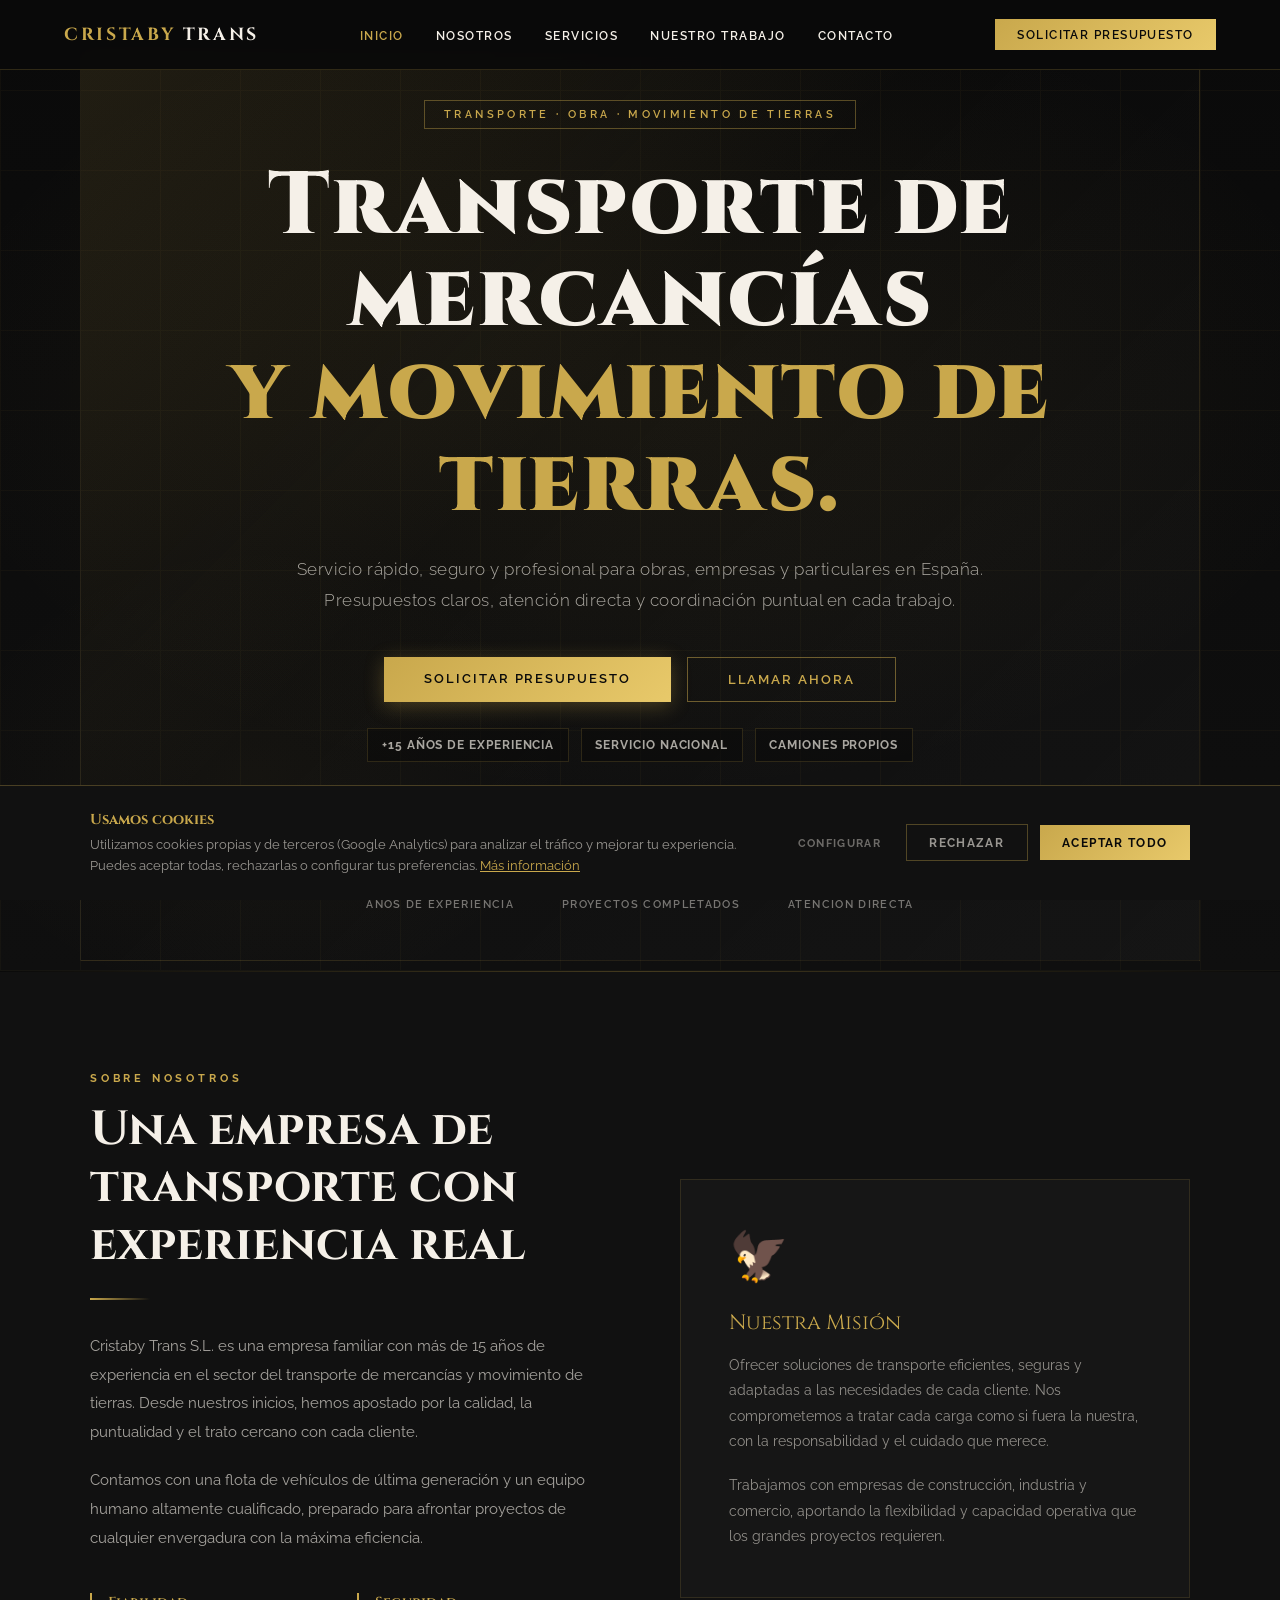
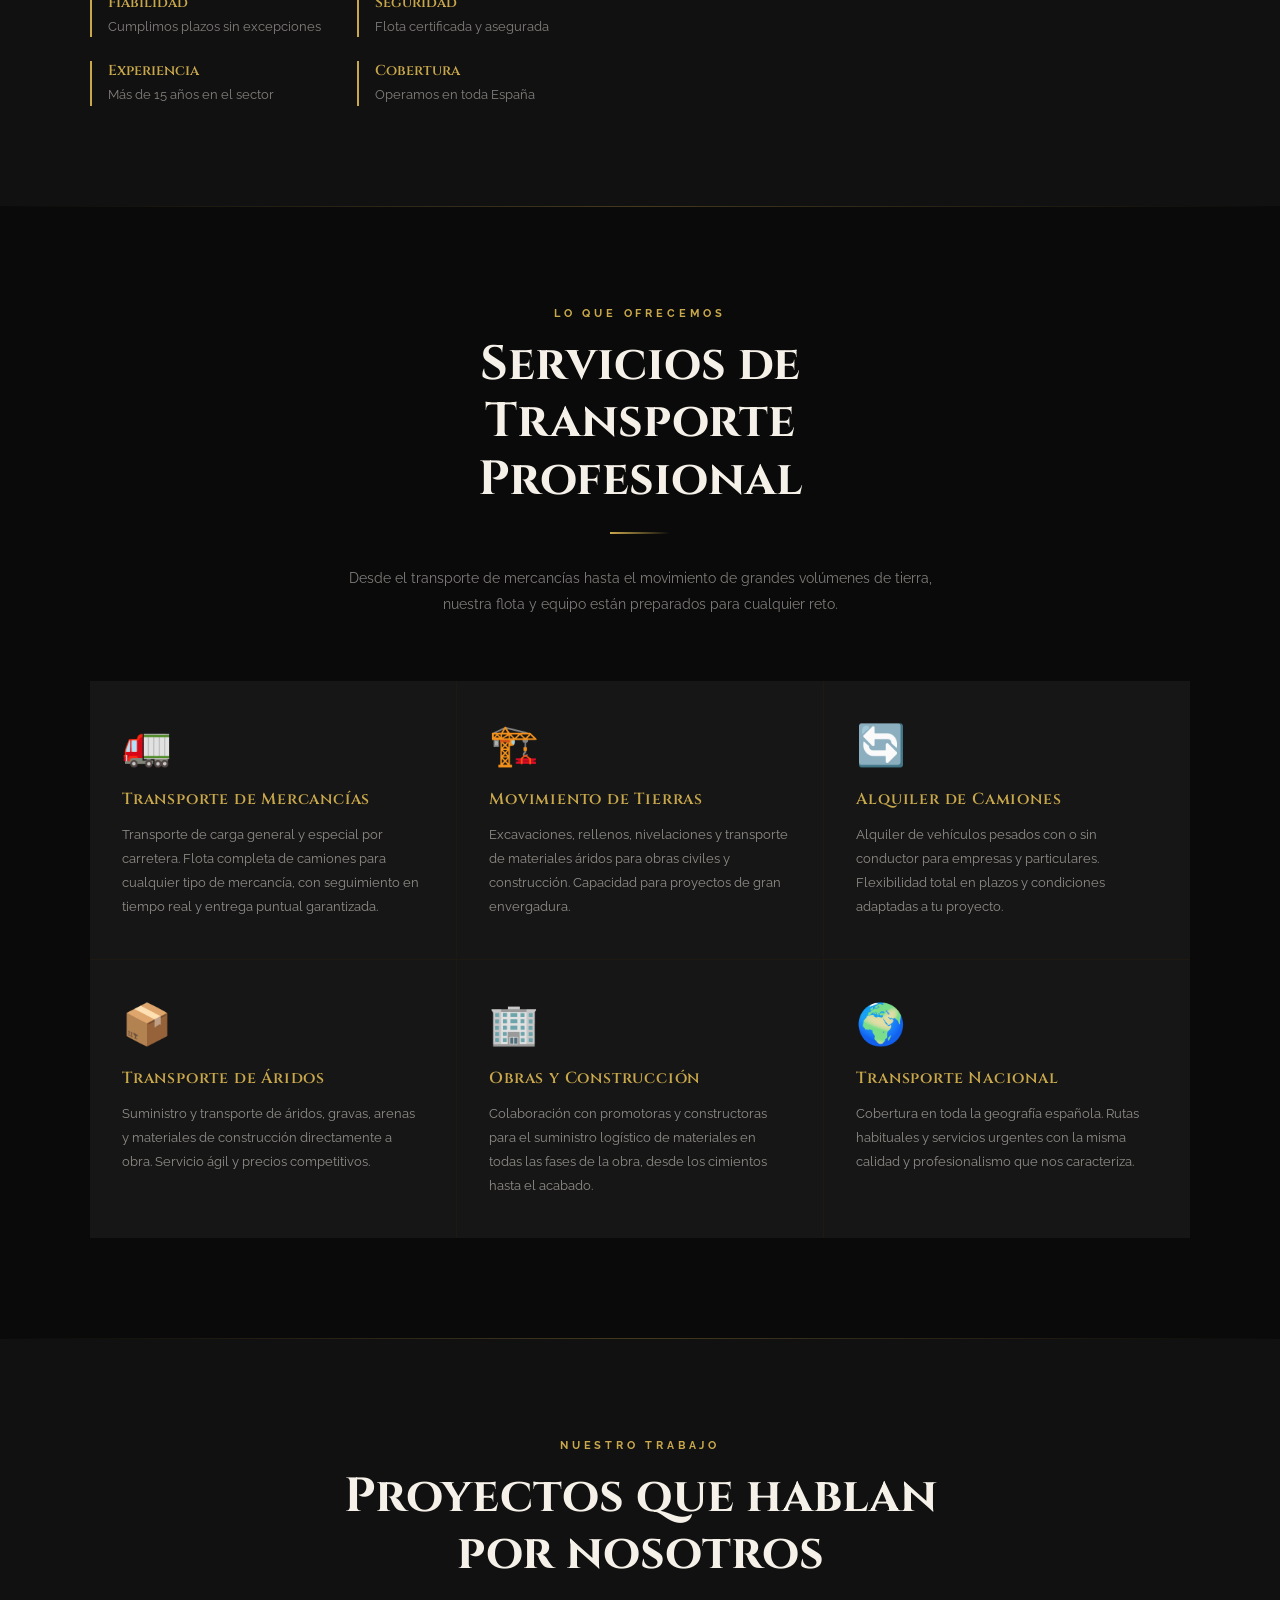
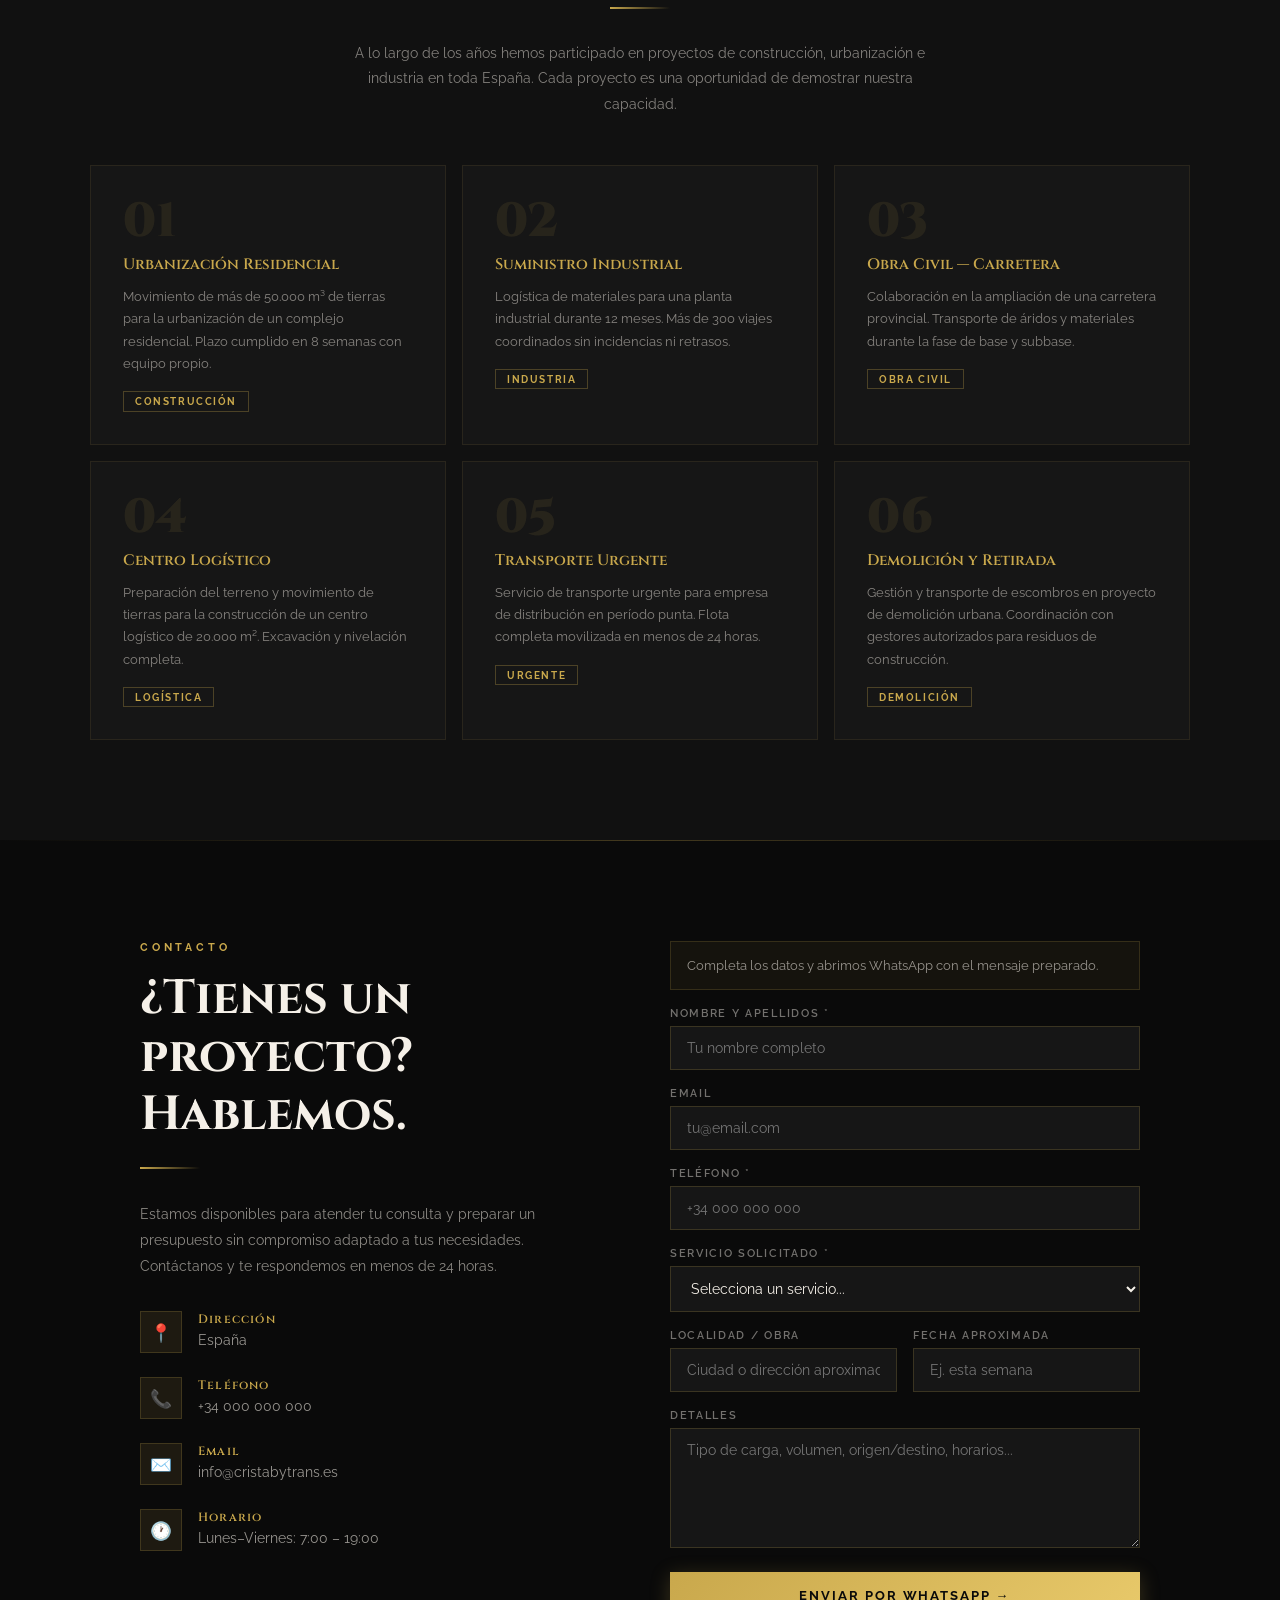
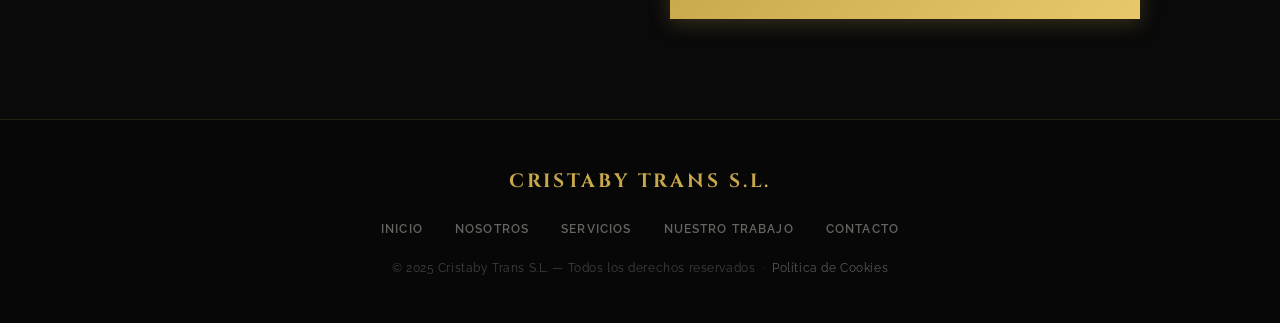
==== commit 35909737: "feat: improve hero and WhatsApp quote form" ====
--- a/index.html
+++ b/index.html
@@ -31,18 +31,22 @@
     <div class="hero-bg"></div>
     <div class="hero-lines"></div>
     <div class="hero-content">
-      <div class="hero-badge">Transporte Profesional · España</div>
+      <div class="hero-badge">Transporte · Obra · Movimiento de tierras</div>
       <h1 class="hero-title">
-        Transportamos<br>
-        <span class="gold">tu carga.</span><br>
-        Con confianza.
+        Transporte de mercancías<br>
+        <span class="gold">y movimiento de tierras.</span>
       </h1>
       <p class="hero-sub">
-        Cristaby Trans S.L. — empresa especializada en transporte de mercancías y movimiento de tierras. Puntualidad, seguridad y profesionalismo en cada kilómetro.
+        Servicio rápido, seguro y profesional para obras, empresas y particulares en España. Presupuestos claros, atención directa y coordinación puntual en cada trabajo.
       </p>
       <div class="hero-btns">
-        <a href="#servicios" class="btn-gold">Nuestros Servicios</a>
-        <a href="#contacto" class="btn-outline">Contactar</a>
+        <a href="#contacto" class="btn-gold">Solicitar presupuesto</a>
+        <a href="tel:+34000000000" class="btn-outline">Llamar ahora</a>
+      </div>
+      <div class="hero-trust">
+        <span>+15 años de experiencia</span>
+        <span>Servicio nacional</span>
+        <span>Camiones propios</span>
       </div>
       <div class="hero-stats">
         <div class="stat-item">
@@ -55,7 +59,7 @@
         </div>
         <div class="stat-item">
           <div class="stat-num">100%</div>
-          <div class="stat-label">Entregas a tiempo</div>
+          <div class="stat-label">Atención directa</div>
         </div>
       </div>
     </div>
@@ -252,22 +256,25 @@
           </div>
         </div>
       </div>
-      <div class="contacto-form">
-        <div class="form-group">
-          <label>Nombre y Apellidos *</label>
-          <input type="text" placeholder="Tu nombre completo" />
-        </div>
-        <div class="form-group">
-          <label>Email *</label>
-          <input type="email" placeholder="tu@email.com" />
-        </div>
-        <div class="form-group">
-          <label>Teléfono</label>
-          <input type="tel" placeholder="+34 000 000 000" />
-        </div>
-        <div class="form-group">
-          <label>Servicio solicitado</label>
-          <select>
+      <div class="contacto-form" id="quoteForm">
+        <div class="form-note">
+          Completa los datos y abrimos WhatsApp con el mensaje preparado.
+        </div>
+        <div class="form-group">
+          <label for="quoteName">Nombre y Apellidos *</label>
+          <input id="quoteName" name="name" type="text" autocomplete="name" placeholder="Tu nombre completo" />
+        </div>
+        <div class="form-group">
+          <label for="quoteEmail">Email</label>
+          <input id="quoteEmail" name="email" type="email" autocomplete="email" placeholder="tu@email.com" />
+        </div>
+        <div class="form-group">
+          <label for="quotePhone">Teléfono *</label>
+          <input id="quotePhone" name="phone" type="tel" autocomplete="tel" placeholder="+34 000 000 000" />
+        </div>
+        <div class="form-group">
+          <label for="quoteService">Servicio solicitado *</label>
+          <select id="quoteService" name="service">
             <option value="">Selecciona un servicio...</option>
             <option>Transporte de mercancías</option>
             <option>Movimiento de tierras</option>
@@ -276,11 +283,21 @@
             <option>Otro</option>
           </select>
         </div>
-        <div class="form-group">
-          <label>Mensaje</label>
-          <textarea placeholder="Describe tu proyecto o consulta..."></textarea>
-        </div>
-        <button class="btn-submit">Enviar Solicitud →</button>
+        <div class="form-row">
+          <div class="form-group">
+            <label for="quoteLocation">Localidad / obra</label>
+            <input id="quoteLocation" name="location" type="text" placeholder="Ciudad o dirección aproximada" />
+          </div>
+          <div class="form-group">
+            <label for="quoteDate">Fecha aproximada</label>
+            <input id="quoteDate" name="date" type="text" placeholder="Ej. esta semana" />
+          </div>
+        </div>
+        <div class="form-group">
+          <label for="quoteMessage">Detalles</label>
+          <textarea id="quoteMessage" name="message" placeholder="Tipo de carga, volumen, origen/destino, horarios..."></textarea>
+        </div>
+        <button class="btn-submit" type="button">Enviar por WhatsApp →</button>
       </div>
     </div>
   </section>
--- a/style.css
+++ b/style.css
@@ -94,7 +94,17 @@
                         repeating-linear-gradient(90deg, var(--gold) 0px, var(--gold) 1px, transparent 1px, transparent 80px);
     }
 
-    .hero-content { position: relative; z-index: 2; max-width: 860px; }
+    .hero-content { position: relative; z-index: 2; max-width: 980px; }
+
+    .hero-content::before {
+      content: '';
+      position: absolute;
+      inset: -50px -70px;
+      background: linear-gradient(135deg, rgba(201,168,76,0.12), transparent 42%, rgba(255,255,255,0.025));
+      border: 1px solid rgba(201,168,76,0.08);
+      pointer-events: none;
+      z-index: -1;
+    }
 
     .hero-badge {
       display: inline-block;
@@ -122,10 +132,10 @@
     .hero-title .gold { color: var(--gold); }
 
     .hero-sub {
-      font-size: 1.05rem;
+      font-size: 1.08rem;
       font-weight: 300;
-      color: rgba(245,240,232,0.6);
-      max-width: 560px;
+      color: rgba(245,240,232,0.68);
+      max-width: 690px;
       margin: 1.5rem auto 2.5rem;
       line-height: 1.8;
       letter-spacing: 0.03em;
@@ -167,8 +177,28 @@
     }
     .btn-outline:hover { border-color: var(--gold); background: rgba(201,168,76,0.05); }
 
+    .hero-trust {
+      display: flex;
+      justify-content: center;
+      gap: 0.75rem;
+      flex-wrap: wrap;
+      margin-top: 1.6rem;
+      animation: fadeUp 0.9s ease 0.7s both;
+    }
+
+    .hero-trust span {
+      color: rgba(245,240,232,0.68);
+      border: 1px solid rgba(201,168,76,0.18);
+      background: rgba(10,10,10,0.55);
+      padding: 0.55rem 0.85rem;
+      font-size: 0.72rem;
+      font-weight: 700;
+      letter-spacing: 0.08em;
+      text-transform: uppercase;
+    }
+
     .hero-stats {
-      display: flex; gap: 3rem; justify-content: center; margin-top: 4rem;
+      display: flex; gap: 3rem; justify-content: center; margin-top: 3rem;
       padding-top: 3rem;
       border-top: 1px solid rgba(201,168,76,0.15);
       animation: fadeUp 1s ease 0.8s both;
@@ -481,6 +511,21 @@
     }
 
     .contacto-form { display: flex; flex-direction: column; gap: 1rem; }
+
+    .form-note {
+      color: rgba(245,240,232,0.58);
+      border: 1px solid rgba(201,168,76,0.18);
+      background: rgba(201,168,76,0.06);
+      padding: 0.8rem 1rem;
+      font-size: 0.82rem;
+      line-height: 1.6;
+    }
+
+    .form-row {
+      display: grid;
+      grid-template-columns: 1fr 1fr;
+      gap: 1rem;
+    }
 
     .form-group { display: flex; flex-direction: column; gap: 0.4rem; }
 
@@ -890,4 +935,12 @@
       gap: 0.75rem;
       margin-top: 2rem;
       justify-content: flex-end;
-    }+    }
+
+    @media (max-width: 640px) {
+      .hero-content::before { inset: -30px -20px; }
+      .hero-trust { gap: 0.5rem; }
+      .hero-trust span { width: 100%; max-width: 280px; }
+      .form-row { grid-template-columns: 1fr; }
+      .hero-btns a { width: 100%; max-width: 300px; text-align: center; }
+    }
